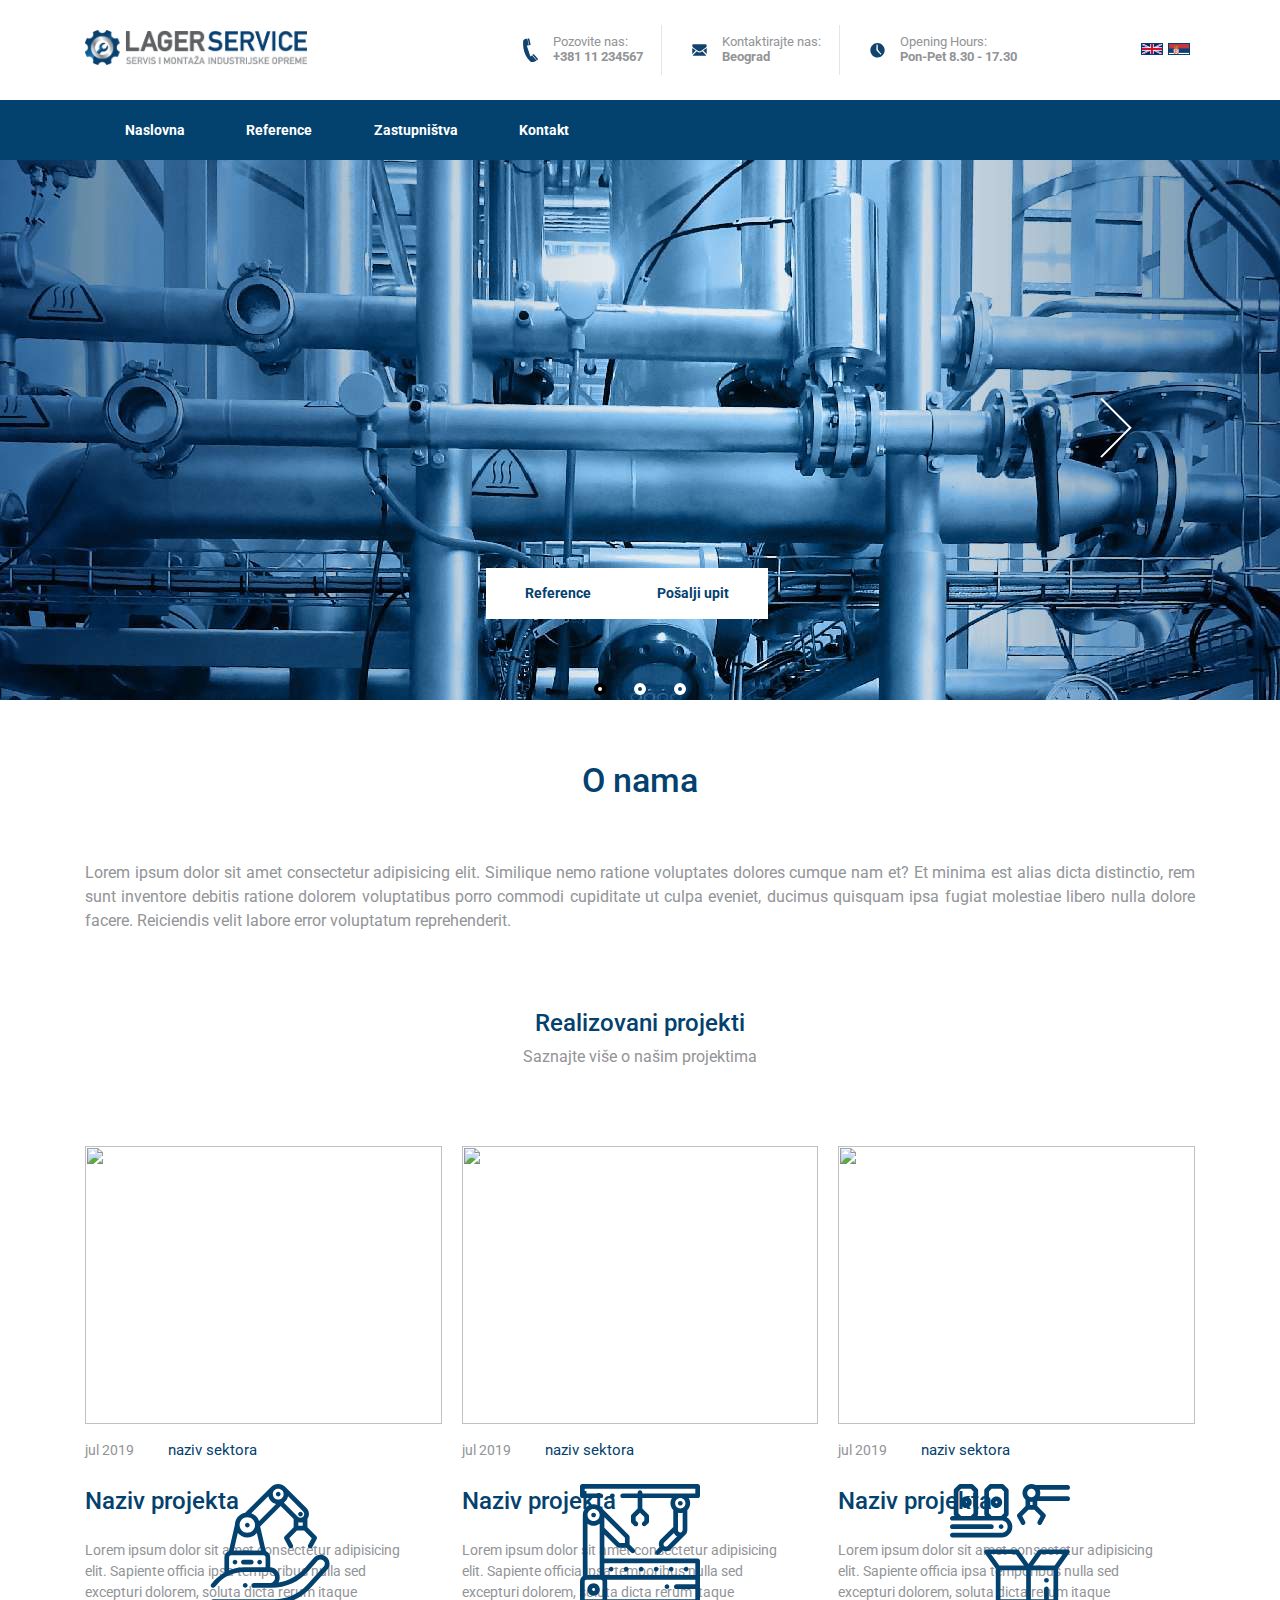
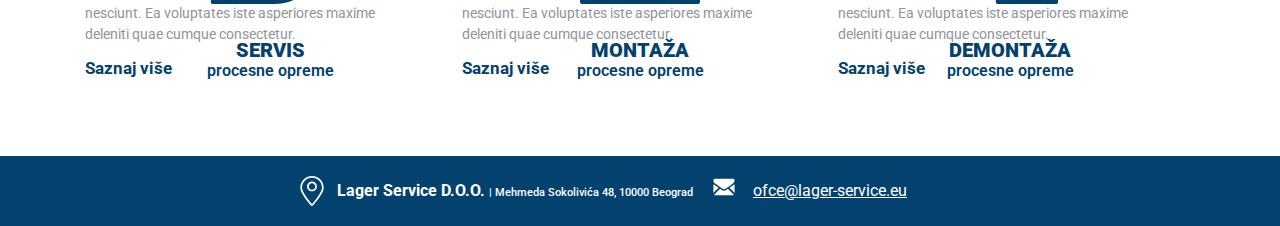
==== index.html @ c005d82a "responsive" ====
<!DOCTYPE html>
<html lang="en">

<head>
    <meta charset="UTF-8">
    <meta name="viewport" content="width=device-width, initial-scale=1.0">
    <meta http-equiv="X-UA-Compatible" content="ie=edge">
    <title>Lager service</title>
    <link href="https://fonts.googleapis.com/css?family=Roboto:400,500,700&display=swap" rel="stylesheet">
    <link rel="stylesheet" href="normalize.css">
    <link rel="stylesheet" href="./css/style.min.css">
</head>


<body>

    <header id="header">

        <div class="container header__top ">

            <div class="logo">
                <a href="/index.html">
                    <img src="/images/Lager service_logo final za web_color.png" alt="lager-service-logo">
                </a>
            </div>
            <div class="header__top__contact">

                <div class="header__top__item header__top__item__empty">
                    <!-- <div class="header__top__item__inner">
                        <img src="images/Leger-service-Telefon.svg" alt="Leger-service-Telefon">
                        <label for="radno">Pozovite nas: </label><br>
                        <span id="radno">+381 11 234567</span>
                    </div> -->
                </div>

                <div class="header__top__item header__top__item__vertical">
                    <div class="header__top__item__inner">
                        <a href="+381692022595">
                            <img src="images/Leger-service-Telefon.svg" alt="Leger-service-Telefon">
                        </a>
                        <label for="radno">Pozovite nas: </label><br>
                        <span id="radno">+381 11 234567</span>
                    </div>
                </div>
                <div class="header__top__item header__top__item__vertical">
                    <div class="header__top__item__inner">
                        <a href="https://mail.google.com/mail/?view=cm&fs=1&to=email@testtest.com">
                            <img src="images/Lager-service-Email.svg" alt="Leger-service-email">
                        </a>
                        <label for="radno">Kontaktirajte nas: </label><br>
                        <span id="radno">Beograd</span>
                    </div>
                </div>
                <div class="header__top__item">
                    <div class="header__top__item__inner">
                        <img src="images/Lager-service-radno-vreme.svg" alt="Leger-service-radno-vreme">
                        <label for="radno">Opening Hours: </label><br>
                        <span id="radno">Pon-Pet 8.30 - 17.30</span>
                    </div>
                </div>
                <div class="header__top__item">
                    <div class="header__top__item__inner__lang">
                        <a href="#">
                            <img class="lang" src="images/united-kingdom-flag.svg" alt="Lager-service-english-flag">
                        </a>
                        <a href="#">
                            <!-- <img src="images/Lager-service-english-flag.svg" alt="Lager-service-serbia-flag"> -->
                            <img class="lang" src="images/Lager-service-serbia-flag.svg"
                                alt="Lager-service-serbia-flag">
                        </a>
                    </div>
                </div>

            </div>

        </div>


        <div id="myHeader" class="header__bottom">
            <nav class="container">
                <ul class="navbar">
                    <li><a href="onama.html">
                            <h2>naslovna</h2>
                        </a></li>
                    <li><a href="#">
                            <h2>reference</h2>
                        </a></li>
                    <!-- <li><a href="#">
                            <h2>reference</h2>
                        </a></li> -->
                    <li><a href="#">
                            <h2>zastupništva</h2>
                        </a></li>
                    <li><a href="#">
                            <h2>kontakt</h2>
                        </a></li>

                </ul>

                <div class="small-drop-btn" aria-expanded="false" id="btn" onclick="toggle('navbar', 'btn')">
                    <a href="#header">
                        <span class="line"></span>
                        <span class="line"></span>
                        <span class="line"></span>
                    </a>
                </div>

            </nav>

            <!-- <nav class="search"></nav> -->
        </div>

    </header>
    <!-- nav menu za small screen -->
    <nav id="nav-small" class="navbar2 nav-small" style="">
        <!-- <div class="logo">
                <img src="/images/logo.svg" alt="logo">
            </div> -->


        <ul id="navbar" class="navbar-list-expanded" style="display: none">

            <li>
                <a href="/index.html">
                    <h2>naslovna</h2>
                </a>
            </li>
            <li>
                <a href="#">
                    <h2>reference</h2>
                </a>
            </li>
            <li>
                <a href="#">
                    <h2>zastupništva</h2>
                </a>
            </li>
            </li>
            <li>
                <a href="#">
                    <h2>kontakt</h2>
                </a>
            </li>
            <!-- <li>
                <a href="#">
                    <h2>en</h2>
                </a>
            </li>
            <li>
                <a href="#">
                    <h2>sr</h2>
                </a>
            </li> -->

        </ul>
    </nav>
    <!-- ==========================end small nav -->


    <!-- S L I D E R -->

    <section class="slider">
        <div class="slider__wraper">
            <!-- <div class="slider__left">
                <h2>explore</h2>
                <h3>Most popular destination</h3>
                <p>Take a look at the Best Places to Travel in 2019 for additional
                    inspiration and if you already know where you're going this
                    coming year, share your plans with us on social media with
                    #TLBestPlacesthis link opens in a new tab.</p>
                <a href="#">explore all</a>
            </div> -->
            <div class="slider__right">

                <div class="carousel">
                    <button class="carousel__button carousel__button--left is-hiden"><img src="/images/left-arrow.svg"
                            alt="left-arrow"></button>
                    <div class="carousel__track-container">
                        <ul class="carousel__track">
                            <li class="carousel__slide current-slide">
                                <div id="innerDiv1" class="carousel-div current-inner-div " style="display: block">
                                    <h1>Servis procesne opreme <br>
                                        montaža i demontaža</h1>
                                    <p>Lorem ipsum, dolor sit amet consectetur adipisicing elit. Amet dolorum expedita
                                        culpa aliquid delectus accusantium eaque sit dolore ea repellendus?</p>
                                </div>
                                <!-- <div class="inner__link__container container"> -->
                                <div class="inner__link__left" style="display: block">
                                    <a href="#">Reference</a>
                                </div>
                                <div class="inner__link__right" style="display: block">
                                    <a href="#">Pošalji upit</a>
                                </div>
                                <!-- </div> -->

                                <img class=" carousel__image" src="/images/LagerServis pocetna slika.jpg"
                                    alt="Lager-service-pocetna-slika">

                            </li>
                            <li class="carousel__slide">
                                <div id="innerDiv2" class="carousel-div" style="display: none">
                                    <h1>Servis procesne opreme <br>
                                        montaža i demontaža</h1>
                                    <p>Lorem ipsum, dolor sit amet consectetur adipisicing elit. Amet dolorum expedita
                                        culpa aliquid delectus accusantium eaque sit dolore ea repellendus?</p>
                                </div>
                                <div class="inner__link__left" style="display: none">
                                    <a href="#">Reference</a>
                                </div>
                                <div class="inner__link__right" style="display: none">
                                    <a href="#">Pošalji upit</a>
                                </div>
                                <!-- <img class=" carousel__image" src="/images/slider/slider-1.jpg" alt=""> -->
                                <img class="carousel__image" src="/images/LagerServis pocetna slika.jpg"
                                    alt="slider-img">
                                <!-- <img class=" carousel__image" src="/images/slider/slider-1.jpg" alt=""> -->
                            </li>
                            <li class="carousel__slide">
                                <div id="innerDiv2" class="carousel-div" style="display: none">
                                    <h1>Servis procesne opreme <br>
                                        montaža i demontaža</h1>
                                    <p>Lorem ipsum, dolor sit amet consectetur adipisicing elit. Amet dolorum expedita
                                        culpa aliquid delectus accusantium eaque sit dolore ea repellendus?</p>
                                </div>
                                <div class=" inner__link__left" style="display: none">
                                    <a href="#">Reference</a>
                                </div>
                                <div class=" inner__link__right" style="display: none">
                                    <a href="#">Pošalji upit</a>
                                </div>

                                <!-- <img class=" carousel__image" src="/images/slider/slider-1.jpg" alt=""> -->
                                <img class="carousel__image" src="/images/LagerServis pocetna slika.jpg"
                                    alt="slider-img">
                                <!-- <img class=" carousel__image" src="/images/slider/slider-1.jpg" alt=""> -->
                            </li>


                        </ul>

                        <div class="carousel__nav">
                            <button class="carousel__indicator current-slide"></button>
                            <button class="carousel__indicator"></button>
                            <button class="carousel__indicator"></button>
                        </div>
                    </div>
                    <button class="carousel__button carousel__button--right" aria-label="Name"><img
                            src="/images/right-arrow.svg" alt="right-arrow"></button>
                </div>
            </div>
        </div>
    </section>

    <section class="about container">
        <div class="about__text">
            <h3>O nama</h3>
            <p>Lorem ipsum dolor sit amet consectetur adipisicing elit. Similique nemo ratione voluptates dolores cumque
                nam et? Et minima est alias dicta distinctio, rem sunt inventore debitis ratione dolorem voluptatibus
                porro commodi cupiditate ut culpa eveniet, ducimus quisquam ipsa fugiat molestiae libero nulla dolore
                facere. Reiciendis velit labore error voluptatum reprehenderit.</p>
        </div>
        <div class="projects">
            <div class="projects__header">
                <h4>Realizovani projekti</h4>
                <p>Saznajte više o našim projektima</p>
            </div>
            <div class="project__1">
                <div class="img">
                    <a href="#">
                        <img class="img__efect" src="https://via.placeholder.com/350x250" alt="">
                    </a>
                </div>
                <p>jul 2019</p>
                <p class="color">naziv sektora</p>
                <h4 class="name__project">Naziv projekta</h4>
                <p>Lorem ipsum dolor sit amet consectetur adipisicing elit. Sapiente officia ipsa temporibus nulla sed
                    excepturi dolorem, soluta dicta rerum itaque nesciunt. Ea voluptates iste asperiores maxime deleniti
                    quae cumque consectetur.</p>
                <a class="btn__arrow" href="#">Saznaj više</a>
            </div>
            <div class="project__2">
                <div class="img">
                    <a href="#">
                        <img class="img__efect" src="https://via.placeholder.com/350x250" alt="">
                    </a>
                </div>
                <p>jul 2019</p>
                <p class="color">naziv sektora</p>
                <h4 class="name__project">Naziv projekta</h4>
                <p>Lorem ipsum dolor sit amet consectetur adipisicing elit. Sapiente officia ipsa temporibus nulla sed
                    excepturi dolorem, soluta dicta rerum itaque nesciunt. Ea voluptates iste asperiores maxime deleniti
                    quae cumque consectetur.</p>
                <a class="btn__arrow" href="#">Saznaj više</a>

            </div>
            <div class="project__3">
                <div class="img">
                    <a href="#">
                        <img class="img__efect" src="https://via.placeholder.com/350x250" alt="">
                    </a>

                </div>
                <p>jul 2019</p>
                <p class="color">naziv sektora</p>
                <h4 class="name__project">Naziv projekta</h4>
                <p>Lorem ipsum dolor sit amet consectetur adipisicing elit. Sapiente officia ipsa temporibus nulla sed
                    excepturi dolorem, soluta dicta rerum itaque nesciunt. Ea voluptates iste asperiores maxime deleniti
                    quae cumque consectetur.</p>
                <a class="btn__arrow" href="#">Saznaj više</a>

            </div>
        </div>

    </section>

    <section class="usluge">
        <div class="jobOffer container">
            <div class="servis">
                <a href="#">
                    <!-- <img style="width: 150px" src="./images/Servis masina.svg"
                        alt="lager-service-servis-procesne-opreme"> -->



                    <div class="svg__container">

                        <svg class="mySvg" xmlns:dc="http://purl.org/dc/elements/1.1/"
                            xmlns:cc="http://creativecommons.org/ns#"
                            xmlns:rdf="http://www.w3.org/1999/02/22-rdf-syntax-ns#"
                            xmlns:svg="http://www.w3.org/2000/svg" xmlns="http://www.w3.org/2000/svg"
                            xmlns:sodipodi="http://sodipodi.sourceforge.net/DTD/sodipodi-0.dtd"
                            xmlns:inkscape="http://www.inkscape.org/namespaces/inkscape" height="512pt"
                            viewBox="-3 0 512 512.001" width="512pt" version="1.1" id="svg18"
                            sodipodi:docname="Servis masina.svg" inkscape:version="0.92.4 (5da689c313, 2019-01-14)">
                            <metadata id="metadata24">
                                <rdf:RDF>
                                    <cc:Work rdf:about="">
                                        <dc:format>image/svg+xml</dc:format>
                                        <dc:type rdf:resource="http://purl.org/dc/dcmitype/StillImage" />
                                    </cc:Work>
                                </rdf:RDF>
                            </metadata>
                            <defs id="defs22" />
                            <sodipodi:namedview pagecolor="#ffffff" bordercolor="#666666" borderopacity="1"
                                objecttolerance="10" gridtolerance="10" guidetolerance="10" inkscape:pageopacity="0"
                                inkscape:pageshadow="2" inkscape:window-width="1366" inkscape:window-height="706"
                                id="namedview20" showgrid="false" inkscape:zoom="0.34570313" inkscape:cx="341.33333"
                                inkscape:cy="341.33333" inkscape:window-x="-8" inkscape:window-y="-8"
                                inkscape:window-maximized="1" inkscape:current-layer="svg18" />
                            <path
                                d="m156.296875 185.386719c2.628906 0 5.210937-1.070313 7.070313-2.9375 1.859374-1.859375 2.929687-4.429688 2.929687-7.070313 0-2.632812-1.070313-5.210937-2.929687-7.070312-1.859376-1.859375-4.441407-2.929688-7.070313-2.929688s-5.210937 1.070313-7.070313 2.929688c-1.859374 1.859375-2.929687 4.4375-2.929687 7.070312 0 2.640625 1.070313 5.210938 2.929687 7.070313 1.859376 1.867187 4.4375 2.9375 7.070313 2.9375zm0 0"
                                id="path2" />
                            <path
                                d="m280.941406 50.210938c1.859375 1.871093 4.4375 2.933593 7.070313 2.933593 2.628906 0 5.210937-1.0625 7.070312-2.933593 1.859375-1.859376 2.929688-4.4375 2.929688-7.066407 0-2.632812-1.070313-5.210937-2.929688-7.070312-1.859375-1.863281-4.441406-2.933594-7.070312-2.933594-2.632813 0-5.210938 1.070313-7.070313 2.933594-1.871094 1.859375-2.929687 4.4375-2.929687 7.070312 0 2.628907 1.058593 5.207031 2.929687 7.066407zm0 0"
                                id="path4" />
                            <path
                                d="m173.152344 323.214844h-33.800782c-5.523437 0-10 4.480468-10 10.003906 0 5.519531 4.476563 10 10 10h33.800782c5.523437 0 10-4.480469 10-10 0-5.523438-4.476563-10.003906-10-10.003906zm0 0"
                                id="path6" />
                            <path
                                d="m103.664062 323.222656c-2.640624 0-5.21875 1.0625-7.082031 2.921875-1.859375 1.867188-2.917969 4.4375-2.917969 7.070313 0 2.636718 1.058594 5.207031 2.917969 7.070312 1.863281 1.867188 4.441407 2.929688 7.082031 2.929688 2.628907 0 5.210938-1.0625 7.070313-2.929688 1.859375-1.863281 2.929687-4.433594 2.929687-7.070312 0-2.632813-1.070312-5.203125-2.929687-7.070313-1.859375-1.859375-4.441406-2.921875-7.070313-2.921875zm0 0"
                                id="path8" />
                            <path
                                d="m208.839844 323.222656c-2.632813 0-5.210938 1.0625-7.0625 2.921875-1.867188 1.859375-2.929688 4.4375-2.929688 7.070313 0 2.636718 1.0625 5.207031 2.929688 7.070312 1.851562 1.867188 4.429687 2.929688 7.0625 2.929688 2.640625 0 5.21875-1.0625 7.078125-2.929688 1.859375-1.863281 2.929687-4.433594 2.929687-7.070312 0-2.632813-1.070312-5.203125-2.929687-7.070313-1.859375-1.859375-4.4375-2.921875-7.078125-2.921875zm0 0"
                                id="path10" />
                            <path
                                d="m383.175781 138.164062c2.628907 0 5.207031-1.070312 7.070313-2.929687 1.859375-1.859375 2.929687-4.4375 2.929687-7.070313 0-2.628906-1.070312-5.210937-2.929687-7.070312-1.863282-1.859375-4.441406-2.929688-7.070313-2.929688-2.640625 0-5.210937 1.070313-7.082031 2.929688-1.859375 1.859375-2.917969 4.441406-2.917969 7.070312 0 2.632813 1.058594 5.210938 2.917969 7.070313 1.871094 1.859375 4.441406 2.929687 7.082031 2.929687zm0 0"
                                id="path12" />
                            <path
                                d="m503.742188 324.785156c-6.191407-14.078125-19.59375-22.824218-34.972657-22.824218-10.976562 0-21.429687 4.726562-28.683593 12.964843l-38.535157 43.777344c-29.367187 33.359375-69.375 55.03125-112.714843 61.730469 3.640624-6.386719 5.726562-13.765625 5.726562-21.625 0-23.0625-17.898438-42.007813-40.53125-43.707032v-42.46875c0-12.460937-7.886719-23.109374-18.925781-27.230468l-24.070313-104.039063 87.316406-87.316406 55.542969 55.539063v34.785156l-37.964843 38.148437c-3.109376 3.125-3.808594 7.917969-1.71875 11.796875l18.886718 35.050782c1.804688 3.355468 5.25 5.257812 8.8125 5.257812 1.601563 0 3.226563-.382812 4.734375-1.195312 4.863281-2.621094 6.679688-8.6875 4.0625-13.546876l-15.363281-28.515624 32.785156-32.945313h30.308594l32.785156 32.945313-15.363281 28.515624c-2.617187 4.859376-.800781 10.925782 4.0625 13.546876 1.507813.8125 3.132813 1.195312 4.734375 1.195312 3.558594 0 7.007812-1.902344 8.8125-5.257812l18.882812-35.050782c2.09375-3.878906 1.394532-8.671875-1.714843-11.796875l-37.964844-38.148437v-35.410156c0-.101563-.011719-.199219-.015625-.300782 4.1875-5.980468 6.449219-13.078125 6.449219-20.527344 0-9.589843-3.734375-18.605468-10.515625-25.382812l-90.050782-90.054688c-.007812-.003906-.015624-.011718-.019531-.019531-.007812-.007812-.015625-.011719-.023437-.019531l-.019532-.019531c-.003906-.007813-.011718-.011719-.019531-.019531-8.167969-8.136719-19.011719-12.617188-30.542969-12.617188-11.5625 0-22.429687 4.503906-30.601562 12.675781l-110.261719 110.261719c-.070312.066406-.125.140625-.191406.210938-24.375 4.394531-43.007813 25.472656-43.617187 50.949218l-25.742188 111.261719c-11.097656 4.097656-19.027344 14.773437-19.027344 27.273437v64.507813c-16.046875 9.09375-30.683594 20.8125-43.195312 34.863281l-12.746094 14.3125c-3.671875 4.125-3.304688 10.445313.820312 14.117188 1.90625 1.699218 4.28125 2.53125 6.644532 2.53125 2.757812 0 5.5-1.128906 7.472656-3.347656l12.746094-14.316407c11.3125-12.703125 24.589844-23.246093 39.164062-31.351562 2.710938-.242188 5.109375-1.566407 6.761719-3.539063 20.421875-10.042968 43.078125-15.449218 66.304687-15.449218h108.273438c13.148438 0 23.84375 10.699218 23.847656 23.847656 0 13.148437-10.699218 23.84375-23.847656 23.84375l-67.042969.003906c-5.523437 0-10 4.476562-10 10s4.476563 10 10 10h76.386719c59.886719 0 116.929688-25.78125 156.503906-70.738281l38.535156-43.777344c3.457032-3.925781 8.4375-6.179687 13.667969-6.179687 7.441407 0 13.671875 4.066406 16.667969 10.878906 2.996094 6.808594 1.78125 14.148437-3.246094 19.632812l-71.851562 78.394532c-35.609375 38.851562-86.257813 61.132812-138.957032 61.132812h-261.382812c-5.523438 0-10 4.476562-10 10s4.476562 10 10 10h261.382812c58.289063 0 114.3125-24.644531 153.699219-67.617188l71.855469-78.394531c10.390625-11.335937 13-27.125 6.804688-41.203125zm-246.253907-251.117187c6.066407 6.066406 13.507813 9.933593 21.332031 11.625l-72.453124 72.453125c-5.421876-15.347656-17.710938-27.472656-33.160157-32.679688l72.667969-72.667968c1.699219 7.800781 5.5625 15.21875 11.613281 21.269531zm135.183594 104.753906h-18.773437v-15.613281c3 .796875 6.121093 1.222656 9.308593 1.222656 3.242188 0 6.417969-.4375 9.464844-1.265625zm6.429687-50.289063c0 4.246094-1.652343 8.238282-4.65625 11.238282-3 3.003906-6.992187 4.65625-11.238281 4.65625-4.246093 0-8.238281-1.652344-11.242187-4.65625l-59.46875-59.46875 6.019531-6.019532c5.925781-5.925781 9.910156-13.269531 11.660156-21.261718l64.269531 64.269531c3.003907 3.003906 4.65625 6.996094 4.65625 11.242187zm-94.726562-101.3125c4.394531 4.394532 6.816406 10.242188 6.816406 16.460938 0 5.761719-2.101562 11.191406-5.910156 15.457031-.308594.242188-.609375.5-.894531.785157-9.03125 9.03125-23.726563 9.03125-32.757813 0s-9.03125-23.726563 0-32.757813c.191406-.191406.367188-.390625.539063-.59375 4.304687-3.972656 9.851562-6.171875 15.746093-6.171875 6.21875 0 12.0625 2.421875 16.460938 6.820312zm-148.078125 115.46875c18.246094 0 33.089844 14.847657 33.089844 33.089844 0 18.246094-14.84375 33.089844-33.089844 33.089844-18.242187 0-33.085937-14.84375-33.085937-33.089844 0-18.242187 14.84375-33.089844 33.085937-33.089844zm-40.699219 67.132813c9.746094 11.632813 24.371094 19.050781 40.699219 19.050781 16.332031 0 30.957031-7.417968 40.703125-19.050781l17.15625 74.152344h-115.714844zm-37.125 158.046875v-54.835938c0-4.992187 4.0625-9.058593 9.058594-9.058593h137.441406c4.996094 0 9.058594 4.0625 9.058594 9.058593v42.328126h-91.582031c-22.160157 0-43.859375 4.347656-63.976563 12.507812zm0 0"
                                id="path14" />
                            <path
                                d="m154.355469 439.726562c1.859375-1.871093 2.929687-4.4375 2.929687-7.070312 0-2.640625-1.070312-5.207031-2.929687-7.078125-1.871094-1.859375-4.441407-2.921875-7.070313-2.921875s-5.210937 1.0625-7.082031 2.921875c-1.859375 1.871094-2.917969 4.4375-2.917969 7.078125 0 2.632812 1.058594 5.199219 2.917969 7.070312 1.871094 1.859376 4.453125 2.933594 7.082031 2.933594s5.203125-1.074218 7.070313-2.933594zm0 0"
                                id="path16">
                        </svg>
                    </div>


                    <h5>SERVIS</h5>
                    <p>procesne opreme</p>
                </a>

            </div>
            <div class="montaza">
                <a href="#">
                    <!-- <img style="width: 150px" src="./images/Montaza.svg" alt="lager-service-servis-procesne-opreme"> -->

                    <div class="svg__container">
                        <svg class="mySvg" xmlns:dc="http://purl.org/dc/elements/1.1/"
                            xmlns:cc="http://creativecommons.org/ns#"
                            xmlns:rdf="http://www.w3.org/1999/02/22-rdf-syntax-ns#"
                            xmlns:svg="http://www.w3.org/2000/svg" xmlns="http://www.w3.org/2000/svg"
                            xmlns:sodipodi="http://sodipodi.sourceforge.net/DTD/sodipodi-0.dtd"
                            xmlns:inkscape="http://www.inkscape.org/namespaces/inkscape" height="512pt"
                            viewBox="0 0 512 512" width="512pt" version="1.1" id="svg28" sodipodi:docname="Montaza.svg"
                            inkscape:version="0.92.4 (5da689c313, 2019-01-14)">
                            <metadata id="metadata34">
                                <rdf:RDF>
                                    <cc:Work rdf:about="">
                                        <dc:format>image/svg+xml</dc:format>
                                        <dc:type rdf:resource="http://purl.org/dc/dcmitype/StillImage" />
                                    </cc:Work>
                                </rdf:RDF>
                            </metadata>
                            <defs id="defs32" />
                            <sodipodi:namedview pagecolor="#ffffff" bordercolor="#666666" borderopacity="1"
                                objecttolerance="10" gridtolerance="10" guidetolerance="10" inkscape:pageopacity="0"
                                inkscape:pageshadow="2" inkscape:window-width="1366" inkscape:window-height="706"
                                id="namedview30" showgrid="false" inkscape:zoom="0.34570313" inkscape:cx="341.33333"
                                inkscape:cy="341.33333" inkscape:window-x="-8" inkscape:window-y="-8"
                                inkscape:window-maximized="1" inkscape:current-layer="svg28" />
                            <path
                                d="m502 318h-398v-102.644531l53.789062 53.789062c1.867188 1.863281 4.394532 2.917969 7.03125 2.925781l32.792969.125 20.421875 20.421876c1.953125 1.953124 4.511719 2.929687 7.070313 2.929687 2.558593 0 5.117187-.976563 7.070312-2.929687 3.90625-3.902344 3.90625-10.234376 0-14.140626l-20.421875-20.421874-.125-32.789063c-.011718-2.640625-1.0625-5.167969-2.929687-7.035156l-116.941407-116.945313c-.039062-.039062-.082031-.070312-.125-.109375-8.402343-9.015625-20.367187-14.664062-33.632812-14.664062-25.363281 0-46 20.632812-46 46v260.050781c-7.230469 4.847656-12 13.097656-12 22.4375v87c0 5.523438 4.476562 10 10 10h492c5.523438 0 10-4.476562 10-10v-174c0-5.523438-4.476562-10-10-10zm-10 20v50h-388v-50zm-434.03125-159.789062c9.664062 0 18.628906-3.011719 26.03125-8.132813v217.921875h-52v-217.878906c7.390625 5.097656 16.335938 8.089844 25.96875 8.089844zm133.761719 73.964843-22.710938-.089843-65.019531-65.019532v-45.253906l87.644531 87.648438zm-133.730469-145.664062c13.816406 0 25.144531 10.832031 25.949219 24.449219-.0625.449218-.105469.90625-.105469 1.371093 0 14.269531-11.605469 25.878907-25.875 25.878907-14.265625 0-25.875-11.609376-25.875-25.878907 0-.367187-.023438-.734375-.0625-1.09375.664062-13.75 12.058594-24.726562 25.96875-24.726562zm-38 308.488281c0-3.859375 3.140625-7 7-7h62c3.859375 0 7 3.140625 7 7v77h-76zm96 77v-77c0-2.421875-.324219-4.765625-.925781-7h376.925781v20.25h-81c-5.523438 0-10 4.476562-10 10s4.476562 10 10 10h81v43.75zm0 0"
                                id="path2" />
                            <path
                                d="m261 373c2.628906 0 5.210938-1.070312 7.070312-2.929688 1.859376-1.859374 2.929688-4.441406 2.929688-7.070312s-1.070312-5.210938-2.929688-7.070312c-1.859374-1.859376-4.441406-2.929688-7.070312-2.929688s-5.210938 1.070312-7.070312 2.929688c-1.859376 1.859374-2.929688 4.441406-2.929688 7.070312s1.070312 5.210938 2.929688 7.070312c1.859374 1.859376 4.441406 2.929688 7.070312 2.929688zm0 0"
                                id="path4" />
                            <path
                                d="m197 373c2.628906 0 5.210938-1.070312 7.070312-2.929688 1.859376-1.859374 2.929688-4.441406 2.929688-7.070312s-1.070312-5.210938-2.929688-7.070312c-1.859374-1.859376-4.441406-2.929688-7.070312-2.929688s-5.210938 1.070312-7.070312 2.929688c-1.859376 1.859374-2.929688 4.441406-2.929688 7.070312s1.070312 5.210938 2.929688 7.070312c1.859374 1.859376 4.441406 2.929688 7.070312 2.929688zm0 0"
                                id="path6" />
                            <path
                                d="m125.929688 370.070312c1.859374 1.859376 4.441406 2.929688 7.070312 2.929688s5.210938-1.070312 7.070312-2.929688c1.859376-1.859374 2.929688-4.441406 2.929688-7.070312s-1.070312-5.210938-2.929688-7.070312c-1.859374-1.859376-4.441406-2.929688-7.070312-2.929688s-5.210938 1.070312-7.070312 2.929688c-1.859376 1.859374-2.929688 4.441406-2.929688 7.070312s1.070312 5.210938 2.929688 7.070312zm0 0"
                                id="path8" />
                            <path
                                d="m453 373c2.628906 0 5.210938-1.070312 7.070312-2.929688 1.859376-1.859374 2.929688-4.441406 2.929688-7.070312s-1.070312-5.210938-2.929688-7.070312c-1.859374-1.859376-4.441406-2.929688-7.070312-2.929688s-5.210938 1.070312-7.070312 2.929688c-1.859376 1.859374-2.929688 4.441406-2.929688 7.070312s1.070312 5.210938 2.929688 7.070312c1.859374 1.859376 4.441406 2.929688 7.070312 2.929688zm0 0"
                                id="path10" />
                            <path
                                d="m325 373c2.628906 0 5.210938-1.070312 7.070312-2.929688 1.859376-1.859374 2.929688-4.441406 2.929688-7.070312s-1.070312-5.210938-2.929688-7.070312c-1.859374-1.859376-4.441406-2.929688-7.070312-2.929688s-5.210938 1.070312-7.070312 2.929688c-1.859376 1.859374-2.929688 4.441406-2.929688 7.070312s1.070312 5.210938 2.929688 7.070312c1.859374 1.859376 4.441406 2.929688 7.070312 2.929688zm0 0"
                                id="path12" />
                            <path
                                d="m389 373c2.628906 0 5.210938-1.070312 7.070312-2.929688 1.859376-1.859374 2.929688-4.441406 2.929688-7.070312 0-2.640625-1.070312-5.210938-2.929688-7.070312-1.859374-1.859376-4.429687-2.929688-7.070312-2.929688s-5.210938 1.070312-7.070312 2.929688c-1.859376 1.859374-2.929688 4.429687-2.929688 7.070312 0 2.628906 1.070312 5.210938 2.929688 7.070312 1.859374 1.859376 4.441406 2.929688 7.070312 2.929688zm0 0"
                                id="path14" />
                            <path
                                d="m57.96875 142.328125c2.632812 0 5.210938-1.058594 7.070312-2.929687 1.859376-1.859376 2.929688-4.4375 2.929688-7.070313 0-2.628906-1.070312-5.207031-2.929688-7.066406-1.859374-1.863281-4.4375-2.933594-7.070312-2.933594-2.628906 0-5.207031 1.070313-7.070312 2.933594-1.859376 1.859375-2.929688 4.4375-2.929688 7.066406 0 2.640625 1.070312 5.210937 2.929688 7.070313 1.863281 1.871093 4.441406 2.929687 7.070312 2.929687zm0 0"
                                id="path16" />
                            <path
                                d="m502 0h-492c-5.523438 0-10 4.476562-10 10v40c0 5.523438 4.476562 10 10 10h79c5.523438 0 10-4.476562 10-10s-4.476562-10-10-10h-69v-20h472v20h-226v-3c0-5.523438-4.476562-10-10-10s-10 4.476562-10 10v3h-64c-5.523438 0-10 4.476562-10 10s4.476562 10 10 10h64v44.214844l-25.617188 25.617187c-1.875 1.878907-2.929687 4.421875-2.929687 7.070313v23.121094c0 2.652343 1.054687 5.195312 2.929687 7.070312l10.773438 10.773438c1.953125 1.953124 4.511719 2.929687 7.070312 2.929687 2.558594 0 5.117188-.976563 7.070313-2.929687 3.90625-3.90625 3.90625-10.238282 0-14.144532l-7.84375-7.84375v-14.832031l18.546875-18.546875 18.546875 18.546875v14.835937l-7.5625 7.5625c-3.90625 3.90625-3.90625 10.238282 0 14.144532 3.902344 3.90625 10.238281 3.902344 14.140625 0l10.492188-10.496094c1.875-1.875 2.929687-4.417969 2.929687-7.070312v-23.117188c0-2.652344-1.054687-5.195312-2.929687-7.070312l-25.617188-25.621094v-44.214844h126.242188c-3.953126 6.402344-6.242188 13.9375-6.242188 22 0 11.566406 4.699219 22.054688 12.289062 29.65625-.183593.753906-.289062 1.535156-.289062 2.34375v69.035156l-52.917969 52.921875c-9.21875 9.21875-11.164062 22.988281-5.855469 34.136719l-15.816406 15.816406c-3.902344 3.90625-3.902344 10.238282 0 14.144532 1.953125 1.953124 4.515625 2.929687 7.074219 2.929687s5.117187-.976563 7.070313-2.929687l15.800781-15.804688c3.992187 1.910156 8.386719 2.921875 12.941406 2.921875 8.011719 0 15.546875-3.121094 21.210937-8.789063l56.570313-56.570312c8.363281-5.332031 13.921875-14.679688 13.921875-25.304688v-82.507812c0-.808594-.105469-1.589844-.289062-2.34375 7.589843-7.601562 12.289062-18.089844 12.289062-29.65625 0-8.0625-2.289062-15.597656-6.242188-22h38.242188c5.523438 0 10-4.476562 10-10v-40c0-5.523438-4.476562-10-10-10zm-64 196.507812c0 3.328126-1.640625 6.273438-4.152344 8.09375-.546875.257813-1.078125.570313-1.582031.933594-1.296875.617188-2.738281.972656-4.265625.972656-5.515625 0-10-4.488281-10-10v-73.71875c3.207031.785157 6.554688 1.210938 10 1.210938s6.792969-.425781 10-1.210938zm-64.632812 67.734376c-1.890626 1.886718-4.398438 2.929687-7.070313 2.929687s-5.179687-1.039063-7.066406-2.925781c-.003907 0-.003907-.003906-.007813-.003906 0 0 0-.003907-.003906-.003907-3.894531-3.898437-3.890625-10.242187.003906-14.136719l41.386719-41.386718c2.800781 6.265625 7.6875 11.394531 13.773437 14.511718zm76.632812-182.242188c0 12.132812-9.867188 22-22 22s-22-9.867188-22-22 9.867188-22 22-22 22 9.867188 22 22zm0 0"
                                id="path18" />
                            <path
                                d="m145.070312 57.070312c1.859376-1.859374 2.929688-4.441406 2.929688-7.070312s-1.070312-5.210938-2.929688-7.070312c-1.859374-1.859376-4.429687-2.929688-7.070312-2.929688-2.628906 0-5.210938 1.070312-7.070312 2.929688-1.859376 1.859374-2.929688 4.441406-2.929688 7.070312s1.070312 5.210938 2.929688 7.070312c1.859374 1.859376 4.441406 2.929688 7.070312 2.929688s5.210938-1.070312 7.070312-2.929688zm0 0"
                                id="path20" />
                            <path
                                d="m428 92c2.628906 0 5.210938-1.070312 7.070312-2.929688 1.859376-1.859374 2.929688-4.441406 2.929688-7.070312s-1.070312-5.210938-2.929688-7.070312c-1.859374-1.859376-4.441406-2.929688-7.070312-2.929688s-5.210938 1.070312-7.070312 2.929688c-1.859376 1.859374-2.929688 4.441406-2.929688 7.070312s1.070312 5.210938 2.929688 7.070312c1.859374 1.859376 4.441406 2.929688 7.070312 2.929688zm0 0"
                                id="path22" />
                            <path
                                d="m58 423.5c-14.613281 0-26.5 11.886719-26.5 26.5s11.886719 26.5 26.5 26.5 26.5-11.886719 26.5-26.5-11.886719-26.5-26.5-26.5zm0 33c-3.585938 0-6.5-2.914062-6.5-6.5s2.914062-6.5 6.5-6.5 6.5 2.914062 6.5 6.5-2.914062 6.5-6.5 6.5zm0 0"
                                id="path24" />
                            <path
                                d="m371.078125 428.25c-2.628906 0-5.199219 1.070312-7.066406 2.929688-1.863281 1.859374-2.933594 4.441406-2.933594 7.070312s1.070313 5.210938 2.933594 7.070312c1.867187 1.859376 4.4375 2.929688 7.066406 2.929688 2.632813 0 5.210937-1.070312 7.070313-2.929688 1.859374-1.859374 2.929687-4.441406 2.929687-7.070312s-1.066406-5.210938-2.929687-7.070312c-1.859376-1.859376-4.4375-2.929688-7.070313-2.929688zm0 0"
                                id="path26" />
                        </svg>

                    </div>
                    <h5>MONTAŽA</h5>
                    <p>procesne opreme</p>
                </a>

            </div>

            <div class="demontaza">
                <a href="#">
                    <div class="svg__container">
                        <?xml version="1.0" encoding="UTF-8" standalone="no"?>
                        <svg class="mySvg" xmlns:dc="http://purl.org/dc/elements/1.1/"
                            xmlns:cc="http://creativecommons.org/ns#"
                            xmlns:rdf="http://www.w3.org/1999/02/22-rdf-syntax-ns#"
                            xmlns:svg="http://www.w3.org/2000/svg" xmlns="http://www.w3.org/2000/svg"
                            xmlns:sodipodi="http://sodipodi.sourceforge.net/DTD/sodipodi-0.dtd"
                            xmlns:inkscape="http://www.inkscape.org/namespaces/inkscape" height="512pt"
                            viewBox="0 0 512 512" width="512pt" version="1.1" id="svg18"
                            sodipodi:docname="Demontaza.svg" inkscape:version="0.92.4 (5da689c313, 2019-01-14)">
                            <metadata id="metadata24">
                                <rdf:RDF>
                                    <cc:Work rdf:about="">
                                        <dc:format>image/svg+xml</dc:format>
                                        <dc:type rdf:resource="http://purl.org/dc/dcmitype/StillImage" />
                                    </cc:Work>
                                </rdf:RDF>
                            </metadata>
                            <defs id="defs22" />
                            <sodipodi:namedview pagecolor="#ffffff" bordercolor="#666666" borderopacity="1"
                                objecttolerance="10" gridtolerance="10" guidetolerance="10" inkscape:pageopacity="0"
                                inkscape:pageshadow="2" inkscape:window-width="1366" inkscape:window-height="706"
                                id="namedview20" showgrid="false" inkscape:zoom="0.34570313" inkscape:cx="341.33333"
                                inkscape:cy="341.33333" inkscape:window-x="-8" inkscape:window-y="-8"
                                inkscape:window-maximized="1" inkscape:current-layer="svg18" />
                            <path
                                d="m501.007812 279h-116.40625c-3.21875 0-6.238281 1.550781-8.117187 4.164062l-41.484375 57.703126-41.484375-57.703126c-1.878906-2.613281-4.898437-4.164062-8.117187-4.164062h-129.59375c-3.753907 0-7.1875 2.101562-8.898438 5.4375-1.714844 3.339844-1.414062 7.355469.777344 10.398438l47.722656 66.386718v140.777344c0 5.523438 4.476562 10 10 10h246c5.523438 0 10-4.476562 10-10v-140.777344l47.722656-66.386718c2.191406-3.046876 2.492188-7.058594.78125-10.398438-1.714844-3.335938-5.148437-5.4375-8.902344-5.4375zm-220.738281 20 35.226563 49h-104.964844l-35.222656-49zm-64.863281 69h109.59375v124h-109.59375zm226 124h-19.90625v-44.667969c0-5.523437-4.476562-10-10-10s-10 4.476563-10 10v44.667969h-56.5v-124h96.40625zm4.871094-144h-91.773438l35.226563-49h91.773437zm0 0"
                                id="path2" />
                            <path
                                d="m266.042969 182c0-17.578125-9.914063-32.875-24.441407-40.617188l5.636719-5.636718c1.875-1.875 2.929688-4.421875 2.929688-7.070313v-101.347656c0-2.652344-1.054688-5.195313-2.929688-7.070313l-17.324219-17.328124c-1.875-1.875-4.421874-2.929688-7.070312-2.929688h-49.347656c-2.652344 0-5.195313 1.054688-7.070313 2.929688l-17.328125 17.324218c-1.875 1.875-2.929687 4.421875-2.929687 7.070313v101.347656c0 2.652344 1.054687 5.195313 2.929687 7.070313l.253906.257812h-32.535156l.253906-.257812c1.875-1.875 2.929688-4.417969 2.929688-7.070313v-101.34375c0-2.652344-1.054688-5.195313-2.929688-7.070313l-17.324218-17.328124c-1.878906-1.875-4.421875-2.929688-7.074219-2.929688h-49.34375c-2.652344 0-5.195313 1.054688-7.070313 2.929688l-17.328124 17.324218c-1.875 1.878906-2.929688 4.421875-2.929688 7.074219v101.347656c0 2.648438 1.054688 5.195313 2.929688 7.070313l.253906.253906h-9.183594c-5.523438 0-10 4.476562-10 10s4.476562 10 10 10h210.042969c14.335937 0 26 11.664062 26 26s-11.664063 26-26 26h-210.042969c-5.523438 0-10 4.476562-10 10s4.476562 10 10 10h210.042969c25.363281 0 46-20.636719 46-46zm-218.574219-46-11.46875-11.46875v-93.0625l11.46875-11.46875h41.0625l11.46875 11.46875v93.0625l-11.46875 11.46875zm130.167969 0-11.46875-11.46875v-93.0625l11.46875-11.46875h41.0625l11.46875 11.46875v93.0625l-11.46875 11.46875zm0 0"
                                id="path4" />
                            <path
                                d="m10 192h166.542969c5.523437 0 10-4.476562 10-10s-4.476563-10-10-10h-166.542969c-5.523438 0-10 4.476562-10 10s4.476562 10 10 10zm0 0"
                                id="path6" />
                            <path
                                d="m225.109375 189.070312c1.859375-1.859374 2.929687-4.441406 2.929687-7.070312s-1.070312-5.210938-2.929687-7.070312c-1.859375-1.859376-4.4375-2.929688-7.070313-2.929688-2.628906 0-5.210937 1.070312-7.070312 2.929688-1.859375 1.859374-2.929688 4.441406-2.929688 7.070312s1.070313 5.210938 2.929688 7.070312c1.859375 1.859376 4.441406 2.929688 7.070312 2.929688 2.632813 0 5.210938-1.070312 7.070313-2.929688zm0 0"
                                id="path8" />
                            <path
                                d="m68 53.332031c-13.601562 0-24.667969 11.066407-24.667969 24.667969s11.066407 24.667969 24.667969 24.667969 24.667969-11.066407 24.667969-24.667969-11.066407-24.667969-24.667969-24.667969zm0 29.335938c-2.574219 0-4.667969-2.09375-4.667969-4.667969s2.09375-4.667969 4.667969-4.667969 4.667969 2.09375 4.667969 4.667969-2.09375 4.667969-4.667969 4.667969zm0 0"
                                id="path10" />
                            <path
                                d="m198.167969 53.332031c-13.601563 0-24.667969 11.066407-24.667969 24.667969s11.066406 24.667969 24.667969 24.667969c13.601562 0 24.667969-11.066407 24.667969-24.667969s-11.066407-24.667969-24.667969-24.667969zm0 29.335938c-2.574219 0-4.667969-2.09375-4.667969-4.667969s2.09375-4.667969 4.667969-4.667969 4.667969 2.09375 4.667969 4.667969-2.09375 4.667969-4.667969 4.667969zm0 0"
                                id="path12" />
                            <path
                                d="m502 52.613281h-119.433594c1.722656-4.335937 2.683594-9.058593 2.683594-14 0-4.9375-.933594-9.65625-2.613281-14h119.363281c5.523438 0 10-4.476562 10-10 0-5.523437-4.476562-10-10-10h-136.941406c-5.316406-2.871093-11.375-4.503906-17.808594-4.503906-20.953125 0-38 17.273437-38 38.503906 0 11.347657 5.007812 21.539063 12.917969 28.507813v27.039062l-33.597657 33.625c-3.125 3.128906-3.824218 7.9375-1.71875 11.828125l16.167969 29.894531c1.808594 3.34375 5.25 5.246094 8.804688 5.246094 1.605469 0 3.238281-.390625 4.75-1.207031 4.859375-2.628906 6.664062-8.695313 4.039062-13.554687l-12.625-23.339844 26.871094-26.894532h24.78125l26.871094 26.894532-12.625 23.339844c-2.625 4.859374-.816407 10.925781 4.039062 13.554687 1.511719.816406 3.144531 1.207031 4.75 1.207031 3.554688 0 6.996094-1.902344 8.804688-5.246094l16.167969-29.894531c2.105468-3.890625 1.40625-8.699219-1.71875-11.828125l-33.59375-33.625v-21.546875h129.664062c5.523438 0 10-4.476562 10-10 0-5.523437-4.476562-10-10-10zm-154.75-32.503906c9.757812 0 18 8.472656 18 18.503906 0 9.925781-8.074219 18-18 18s-18-8.074219-18-18c0-10.03125 8.242188-18.503906 18-18.503906zm-5.082031 69.644531v-13.492187c1.664062.226562 3.359375.351562 5.082031.351562 1.726562 0 3.417969-.125 5.082031-.351562v13.492187zm0 0"
                                id="path14" />
                            <path
                                d="m411.5 420.671875c2.628906 0 5.210938-1.070313 7.070312-2.933594 1.859376-1.859375 2.929688-4.4375 2.929688-7.066406 0-2.640625-1.070312-5.210937-2.929688-7.070313-1.859374-1.871093-4.441406-2.929687-7.070312-2.929687s-5.210938 1.058594-7.070312 2.929687c-1.859376 1.859376-2.929688 4.429688-2.929688 7.070313 0 2.628906 1.070312 5.207031 2.929688 7.066406 1.859374 1.863281 4.441406 2.933594 7.070312 2.933594zm0 0"
                                id="path16" />
                        </svg>

                    </div>
                    <!-- <img style="width: 150px" src="./images/Demontaza.svg" alt="lager-service-servis-procesne-opreme"> -->

                    <h5>DEMONTAŽA</h5>

                    <p>procesne opreme</p>
                </a>

            </div>
        </div>
    </section>

    <footer>
        <div class="footer__wraper container">

            <div class="footer__wraper__left">
                <span>
                    <img src="images/placeholder.svg" alt="Lager-service-location-icon">
                </span>
                <h6> <strong class="company__name"> Lager Service D.O.O. </strong> | Mehmeda Sokolivića 48, 10000
                    Beograd
                </h6>
            </div>


            <div class="footer__wraper__right">

                <span>
                    <!-- <img src="images/Lager-service-Email.svg" alt="Lager-service-Email-icon"> -->
                    <svg version="1.1" id="Layer_1" xmlns="http://www.w3.org/2000/svg"
                        xmlns:xlink="http://www.w3.org/1999/xlink" x="0px" y="0px" width="22px" height="22px"
                        viewBox="0 0 22 22" enable-background="new 0 0 22 22" xml:space="preserve">
                        <g>
                            <path fill-rule="evenodd" clip-rule="evenodd" fill="#fff" d="M11.024,2.655c2.829,0,5.655-0.001,8.481,0.001
		c1.573,0,2.458,1.191,2.003,2.712c-0.302,1.008-0.962,1.769-1.798,2.361c-2.271,1.607-4.579,3.165-6.838,4.79
		c-1.249,0.898-2.405,0.978-3.686,0.051c-2.334-1.688-4.742-3.274-7.064-4.979C1.13,6.861,0.294,5.931,0.379,4.534
		c0.074-1.211,0.768-1.876,1.986-1.879c2.887-0.006,5.773-0.002,8.658-0.002C11.024,2.654,11.024,2.655,11.024,2.655z" />
                            <path fill-rule="evenodd" clip-rule="evenodd" fill="#fff" d="M0.933,19c2.114-2.119,4.106-4.116,6.187-6.201
		c2.531,2.533,5.158,2.602,7.694,0.023c2.069,2.094,4.062,4.11,6.128,6.2c-0.407,0.106-0.831,0.311-1.257,0.313
		c-5.809,0.02-11.62,0.017-17.43-0.006C1.846,19.327,1.438,19.131,0.933,19z" />
                            <path fill-rule="evenodd" clip-rule="evenodd" fill="#fff" d="M16.392,11.814c1.684-1.178,3.438-2.406,5.192-3.634
		c0,2.925,0,5.907,0,8.863C19.86,15.309,18.132,13.567,16.392,11.814z" />
                            <path fill-rule="evenodd" clip-rule="evenodd" fill="#fff" d="M0.392,17.096c0-2.978,0-5.937,0-8.908
		c1.768,1.231,3.518,2.45,5.251,3.658C3.892,13.597,2.164,15.324,0.392,17.096z" />
                        </g>
                    </svg>

                </span>

                <a href="https://mail.google.com/mail/?view=cm&fs=1&to=ofce@lager-service.eu">ofce@lager-service.eu</a>

            </div>


        </div>
    </footer>

    <!-- <script src="js/main.js"></script> -->
    <script src="js/index.js"></script>
</body>

</html>
---- css/style.min.css ----
.viewport{width:100%;height:540px}.viewport img{width:100%;height:100%;-o-object-fit:cover;object-fit:cover;-o-object-position:center;object-position:center}.onama{display:-webkit-box;display:-ms-flexbox;display:flex;-webkit-box-orient:horizontal;-webkit-box-direction:normal;-ms-flex-direction:row;flex-direction:row;-ms-flex-pack:distribute;justify-content:space-around;-webkit-box-align:center;-ms-flex-align:center;align-items:center;margin-bottom:60px}.onama h4{text-align:right}.projects .project__1 p,.projects .project__2 p,.projects .project__3 p{font-size:14px;line-height:1.5}.about__text p{text-align:justify;line-height:1.5}.horizontal__line{display:inline-block;width:80%;height:3px;background-color:#03416e;display:-webkit-box;display:-ms-flexbox;display:flex;-ms-flex-item-align:end;align-self:flex-end}.carousel{position:relative;height:100%;width:100%;margin:auto;overflow:hidden}.carousel__slide{position:relative}.carousel-div{position:absolute;left:50%;top:110px;height:80px;width:800px;padding:20px 20px;opacity:0;-webkit-animation:innerImg 1s forwards;animation:innerImg 1s forwards;-webkit-animation-delay:.8s;animation-delay:.8s;text-align:center;background-color:transparent;font-weight:900}.carousel-div h1{font-size:2.5rem;padding:0;margin:0;margin-bottom:15px;color:#fff;visibility:visible;text-align:center;line-height:72px;letter-spacing:0px;font-weight:500;font-size:65px}.carousel-div p{margin:0;color:#fff;text-align:center;font-weight:700;font-size:17px}.inner__link__left:hover{background-color:#03416e;color:#fff}.inner__link__left:hover a{background-color:#03416e;color:#fff}.inner__link__right:hover{background-color:#03416e;color:#fff}.inner__link__right:hover a{background-color:#03416e;color:#fff}.inner__link__left{left:38%;-webkit-animation:innerLinkLeft 1s forwards;animation:innerLinkLeft 1s forwards;background-color:#fff;font-family:Roboto;line-height:51px;letter-spacing:0px;font-weight:700;font-size:14px;border-color:rgba(255,255,255,0);border-style:none;margin:0px;padding:0px 39px;color:#03416e;text-decoration:none;white-space:nowrap;width:auto;height:auto;min-height:0px;min-width:0px;max-height:none;max-width:none;opacity:1;border-width:0px;position:absolute;bottom:15%;display:block;visibility:visible;overflow:visible}.inner__link__left a{text-decoration:none;color:#03416e;font-size:14px}.inner__link__right{right:40%;-webkit-animation:innerLinkRight 1s forwards;animation:innerLinkRight 1s forwards;background-color:#fff;font-family:Roboto;line-height:51px;letter-spacing:0px;font-weight:700;font-size:14px;border-color:rgba(255,255,255,0);border-style:none;margin:0px;padding:0px 39px;color:#03416e;text-decoration:none;white-space:nowrap;width:auto;height:auto;min-height:0px;min-width:0px;max-height:none;max-width:none;opacity:1;border-width:0px;position:absolute;bottom:15%;display:block;visibility:visible;overflow:visible}.inner__link__right a{text-decoration:none;color:#03416e;font-size:14px}@-webkit-keyframes innerLinkLeft{0%{-webkit-transform:translateX(-350px) scale(1);transform:translateX(-350px) scale(1)}50%{-webkit-transform:translateX(50px) scale(1);transform:translateX(50px) scale(1)}100%{-webkit-transform:translateX(0) scale(1);transform:translateX(0) scale(1)}}@keyframes innerLinkLeft{0%{-webkit-transform:translateX(-350px) scale(1);transform:translateX(-350px) scale(1)}50%{-webkit-transform:translateX(50px) scale(1);transform:translateX(50px) scale(1)}100%{-webkit-transform:translateX(0) scale(1);transform:translateX(0) scale(1)}}@-webkit-keyframes innerLinkRight{0%{-webkit-transform:translateX(350px) scale(1);transform:translateX(350px) scale(1)}50%{-webkit-transform:translateX(-50px) scale(1);transform:translateX(-50px) scale(1)}100%{-webkit-transform:translateX(0) scale(1);transform:translateX(0) scale(1)}}@keyframes innerLinkRight{0%{-webkit-transform:translateX(350px) scale(1);transform:translateX(350px) scale(1)}50%{-webkit-transform:translateX(-50px) scale(1);transform:translateX(-50px) scale(1)}100%{-webkit-transform:translateX(0) scale(1);transform:translateX(0) scale(1)}}@-webkit-keyframes innerImg{0%{-webkit-transform:translateY(-350px) translateX(-50%) scale(0.9);transform:translateY(-350px) translateX(-50%) scale(0.9)}50%{-webkit-transform:translateY(50px) translateX(-50%) scale(1.1);transform:translateY(50px) translateX(-50%) scale(1.1)}100%{opacity:1;-webkit-transform:translateY(0) translateX(-50%) scale(1);transform:translateY(0) translateX(-50%) scale(1)}}@keyframes innerImg{0%{-webkit-transform:translateY(-350px) translateX(-50%) scale(0.9);transform:translateY(-350px) translateX(-50%) scale(0.9)}50%{-webkit-transform:translateY(50px) translateX(-50%) scale(1.1);transform:translateY(50px) translateX(-50%) scale(1.1)}100%{opacity:1;-webkit-transform:translateY(0) translateX(-50%) scale(1);transform:translateY(0) translateX(-50%) scale(1)}}.carousel__image{width:100%;height:100%;-o-object-fit:cover;object-fit:cover;-o-object-position:center center;object-position:center center}.carousel__track-container{height:100%;position:relative;display:-webkit-box;display:-ms-flexbox;display:flex;-webkit-box-orient:vertical;-webkit-box-direction:normal;-ms-flex-direction:column;flex-direction:column;-webkit-box-pack:end;-ms-flex-pack:end;justify-content:flex-end}.carousel__track{padding:0;margin:0;list-style:none;position:relative;height:100%;-webkit-transition:-webkit-transform 450ms ease-in;transition:-webkit-transform 450ms ease-in;transition:transform 450ms ease-in;transition:transform 450ms ease-in, -webkit-transform 450ms ease-in}.carousel__track li{position:absolute;top:0;bottom:0;width:100%}.carousel__button{position:absolute;top:50%;-webkit-transform:translateY(-50%);transform:translateY(-50%);background:transparent;border:0;cursor:pointer;outline:none}.carousel__button--left{left:10%;z-index:1;-webkit-animation:innerImg 1s forwards;animation:innerImg 1s forwards}.carousel__button--right{right:10%;-webkit-animation:innerImg 1s forwards;animation:innerImg 1s forwards}.carousel__button img{width:60px}.carousel .carousel__nav{background-color:transparent;padding:5px 0;position:absolute;-ms-flex-item-align:center;-ms-grid-row-align:center;align-self:center;border-radius:50%}.carousel div button{height:4px;width:4px;border-radius:50%;background:0 0;border:4px solid #fff;-webkit-box-sizing:content-box;box-sizing:content-box;margin:0 12px;padding:0px;z-index:1;cursor:pointer;outline:none}.carousel div button.current-slide{background:#fff;border-color:black}.is-hiden{display:none}.slider{width:100%;height:540px}.slider .slider__wraper{width:100%;height:100%;display:-webkit-box;display:-ms-flexbox;display:flex;-webkit-box-orient:horizontal;-webkit-box-direction:normal;-ms-flex-direction:row;flex-direction:row;position:relative;overflow:hidden}.slider .slider__wraper .slider__right{width:100%;height:100%}.about{-webkit-box-sizing:border-box;box-sizing:border-box;margin:auto;display:-webkit-box;display:-ms-flexbox;display:flex;-webkit-box-orient:vertical;-webkit-box-direction:normal;-ms-flex-direction:column;flex-direction:column}.about h3{margin:60px 60px;font-size:34px}.about h4{margin:60px 0px 10px 0px;font-size:24px}.about .about__text{text-align:center}.about .projects{display:-ms-grid;display:grid;-ms-grid-rows:auto;grid-template-rows:auto;-ms-grid-columns:1fr 1fr 1fr;grid-template-columns:1fr 1fr 1fr;grid-template-areas:'projects__header projects__header projects__header' 'project__1 project__2 project__3';gap:20px;-webkit-box-sizing:border-box;box-sizing:border-box}.about .projects .color{color:#03416e;font-weight:400;font-size:15px}.about .projects p{display:inline-block;margin-right:30px}.about .projects .projects__header{-ms-grid-row:1;-ms-grid-column:1;-ms-grid-column-span:3;grid-area:projects__header;text-align:center}.about .projects .projects__header p{margin:0px 0px 60px 0px}.about .projects .img{overflow:hidden;width:100%;height:100%}.about .projects .img__efect{width:100%;height:100%;-o-object-position:center;object-position:center;-o-object-fit:cover;object-fit:cover}.about .projects img{-webkit-transition:all 1s ease-in-out;transition:all 1s ease-in-out}.about .projects img:hover{-webkit-transform:scale(1.2);transform:scale(1.2)}.about .projects .project__1{-ms-grid-row:2;-ms-grid-column:1;grid-area:project__1;width:100%}.about .projects .project__1 h4{margin:10px 0px 10px 0px}.about .projects .project__2{-ms-grid-row:2;-ms-grid-column:2;grid-area:project__2;width:100%}.about .projects .project__2 h4{margin:10px 0px 10px 0px}.about .projects .project__3{-ms-grid-row:2;-ms-grid-column:3;grid-area:project__3;width:100%}.about .projects .project__3 h4{margin:10px 0px 10px 0px}.about .btn__arrow{text-decoration:none;color:#03416e;font-size:17px;font-weight:700}.about .btn__arrow:hover{color:#929497}.about .btn__arrow:after{content:'';background-image:url(/images/right-arrow-link.svg);height:10px;width:15px;background-position:center;background-size:cover;margin-left:7px;font-size:13px;opacity:0;display:inline-block;-webkit-transform:translateX(-15px);-khtml-transform:translateX(-15px);transform:translateX(-15px);-webkit-transition:all .3s linear 0ms;transition:all .3s linear 0ms}.about .btn__arrow:hover:after{opacity:1;-webkit-transform:translateX(0px);-khtml-transform:translateX(0px);transform:translateX(0px)}.usluge{padding-top:60px;margin-bottom:60px}.usluge .svg__container{width:120px;height:120px;margin:auto}.usluge .mySvg{width:100%;height:100%;fill:#03416e;fill-opacity:1;-webkit-transition:all .3s ease-in-out;transition:all .3s ease-in-out}.usluge .jobOffer{display:-webkit-box;display:-ms-flexbox;display:flex;-webkit-box-orient:horizontal;-webkit-box-direction:normal;-ms-flex-direction:row;flex-direction:row;-ms-flex-pack:distribute;justify-content:space-around;-webkit-box-align:center;-ms-flex-align:center;align-items:center;margin:auto}.usluge .jobOffer a{text-decoration:none}.usluge .jobOffer a:hover .mySvg{fill:#929497;-webkit-transform:scale(1.07);transform:scale(1.07)}.usluge .jobOffer img{width:100%;height:100%;-webkit-transition:all 1s ease-in-out;transition:all 1s ease-in-out}.usluge .jobOffer a:hover img{-webkit-transform:scale(1.1);transform:scale(1.1)}.usluge .jobOffer h5{margin-bottom:0px;font-size:20px;font-weight:900;text-align:center}.usluge .jobOffer p{margin-top:0px;color:#03416e;font-size:16px;font-weight:600;text-align:center}footer{width:100%;height:70px;margin:auto;background:#03416e}footer .footer__wraper{margin:auto;width:100%;height:100%;display:-webkit-box;display:-ms-flexbox;display:flex;-webkit-box-orient:horizontal;-webkit-box-direction:normal;-ms-flex-direction:row;flex-direction:row;-ms-flex-pack:distribute;justify-content:space-around;-webkit-box-align:center;-ms-flex-align:center;align-items:center}footer .footer__wraper .footer__wraper__left{height:100%;width:55%;display:-webkit-box;display:-ms-flexbox;display:flex;-webkit-box-orient:horizontal;-webkit-box-direction:normal;-ms-flex-direction:row;flex-direction:row;-webkit-box-pack:end;-ms-flex-pack:end;justify-content:flex-end;-webkit-box-align:center;-ms-flex-align:center;align-items:center;padding-right:10px}footer .footer__wraper .footer__wraper__left .company__name{font-size:16px}footer .footer__wraper .footer__wraper__left span{width:30px;height:30px;margin-right:10px}footer .footer__wraper .footer__wraper__left span img{width:100%;height:100%;-webkit-filter:invert(1);filter:invert(1)}footer .footer__wraper .footer__wraper__left h6{color:#fff}footer .footer__wraper .footer__wraper__right{height:100%;width:45%;display:-webkit-box;display:-ms-flexbox;display:flex;-webkit-box-orient:horizontal;-webkit-box-direction:normal;-ms-flex-direction:row;flex-direction:row;-webkit-box-pack:start;-ms-flex-pack:start;justify-content:flex-start;-webkit-box-align:center;-ms-flex-align:center;align-items:center;padding-left:10px}footer .footer__wraper .footer__wraper__right span{width:30px;height:30px;margin-right:10px}footer .footer__wraper .footer__wraper__right span img{width:100%;height:100%;-webkit-filter:invert(1);filter:invert(1)}footer .footer__wraper .footer__wraper__right a{color:#fff}body{font-family:'Roboto', sans-serif;color:#929497}h2,h3,h4,h5,h6{color:#03416e;clear:both;line-height:1.2;font-weight:500}.container{width:1110px}.sticky{position:fixed;top:0;background-color:#181818}header{width:100%;display:-webkit-box;display:-ms-flexbox;display:flex;-webkit-box-orient:vertical;-webkit-box-direction:normal;-ms-flex-direction:column;flex-direction:column;-webkit-box-pack:center;-ms-flex-pack:center;justify-content:center;-webkit-box-align:center;-ms-flex-align:center;align-items:center;margin:auto}header .header__top{height:100px;display:-webkit-box;display:-ms-flexbox;display:flex;-webkit-box-orient:horizontal;-webkit-box-direction:normal;-ms-flex-direction:row;flex-direction:row;-webkit-box-pack:center;-ms-flex-pack:center;justify-content:center;-webkit-box-align:center;-ms-flex-align:center;align-items:center;background-color:#fff}header .header__top .logo{height:auto;width:20%;display:-webkit-box;display:-ms-flexbox;display:flex;-webkit-box-pack:start;-ms-flex-pack:start;justify-content:flex-start;-webkit-box-align:center;-ms-flex-align:center;align-items:center}header .header__top .logo img{height:100%;width:100%;-webkit-transition:all .2s ease-out;transition:all .2s ease-out}header .header__top .logo:hover img{-webkit-transform:scale(1.05);transform:scale(1.05)}header .header__top .header__top__contact{width:80%;height:100%;display:-webkit-box;display:-ms-flexbox;display:flex;-webkit-box-orient:horizontal;-webkit-box-direction:normal;-ms-flex-direction:row;flex-direction:row;-webkit-box-pack:end;-ms-flex-pack:end;justify-content:flex-end;-webkit-box-align:center;-ms-flex-align:center;align-items:center}header .header__top .header__top__contact .header__top__item{width:25%;display:-webkit-box;display:-ms-flexbox;display:flex;-webkit-box-orient:horizontal;-webkit-box-direction:normal;-ms-flex-direction:row;flex-direction:row;-webkit-box-pack:end;-ms-flex-pack:end;justify-content:flex-end;-webkit-box-align:center;-ms-flex-align:center;align-items:center}header .header__top .header__top__contact .header__top__item .header__top__item__inner{position:relative;font-size:13px;cursor:pointer}header .header__top .header__top__contact .header__top__item .header__top__item__inner img{position:absolute;left:0;top:50%;-webkit-transform:translateY(-50%);transform:translateY(-50%);width:15px}header .header__top .header__top__contact .header__top__item .header__top__item__inner label{margin-left:30px}header .header__top .header__top__contact .header__top__item .header__top__item__inner span{margin-left:30px;font-weight:bold}header .header__top .header__top__contact .header__top__item .header__top__item__inner:hover span{color:#03416e}header .header__top .header__top__contact .header__top__item .header__top__item__inner__lang{display:-webkit-box;display:-ms-flexbox;display:flex;-webkit-box-orient:horizontal;-webkit-box-direction:normal;-ms-flex-direction:row;flex-direction:row;-webkit-box-pack:justify;-ms-flex-pack:justify;justify-content:space-between;-webkit-box-align:center;-ms-flex-align:center;align-items:center}header .header__top .header__top__contact .header__top__item .header__top__item__inner__lang img{width:20px;margin-right:5px;border:1px solid #03416e}header .header__top .header__top__contact .header__top__item .lang{-webkit-transition:all .2s ease;transition:all .2s ease}header .header__top .header__top__contact .header__top__item .lang:hover{-webkit-transform:scale(1.2);transform:scale(1.2)}header .header__top .header__top__contact .header__top__item__vertical:after{content:"";width:3px;height:50px;border-right:1px solid #9294973d;margin-left:15px}header .header__bottom{width:100%;background-color:#03416e;margin:auto;z-index:1}header .header__bottom nav{height:60px;margin:auto;display:-webkit-box;display:-ms-flexbox;display:flex;-webkit-box-orient:horizontal;-webkit-box-direction:normal;-ms-flex-direction:row;flex-direction:row;-webkit-box-align:center;-ms-flex-align:center;align-items:center}header .header__bottom nav .small-drop-btn{margin-right:15px;cursor:pointer;position:absolute;right:0px}header .header__bottom nav ul{width:40%;list-style:none;color:#fff;font-size:14px;font-weight:700;display:-webkit-box;display:-ms-flexbox;display:flex;-webkit-box-orient:horizontal;-webkit-box-direction:normal;-ms-flex-direction:row;flex-direction:row;-webkit-box-align:center;-ms-flex-align:center;align-items:center;-webkit-box-pack:justify;-ms-flex-pack:justify;justify-content:space-between}header .header__bottom nav ul li{display:inline-block;position:relative}header .header__bottom nav ul li a{text-decoration:none}header .header__bottom nav ul li a h2{color:#fff;font-size:14px;font-weight:700;text-transform:capitalize;position:relative}header .header__bottom nav ul li a h2::after{content:"";position:absolute;left:0;right:0;bottom:-22px;margin:auto;background-color:#fff;opacity:1;height:3px;margin-top:12px;width:0;-webkit-transition:all .3s linear 0ms;transition:all .3s linear 0ms}header .header__bottom nav ul li a h2:hover::after{width:100%}#nav-small{display:block;list-style-type:none;width:100%;height:0px;margin-top:0;position:relative;display:-webkit-box;display:-ms-flexbox;display:flex;-webkit-box-orient:horizontal;-webkit-box-direction:normal;-ms-flex-direction:row;flex-direction:row;-webkit-box-pack:justify;-ms-flex-pack:justify;justify-content:space-between;-webkit-box-align:center;-ms-flex-align:center;align-items:center;text-transform:capitalize;font-size:28px;font-family:'brandon_light'}#nav-small .dropbtn{position:relative;border:none;cursor:pointer;padding:5px 65px;font-size:18px;font-family:'Montserrat-Bold';border:1px solid #a8a8a7;border-radius:6px;margin:0;outline:none}#nav-small .dropbtn span{width:8px;height:8px;position:absolute;right:0;top:50%;-webkit-transform:translateY(-8px);transform:translateY(-8px);margin-right:15px}#nav-small .dropbtn span img{width:100%;height:100%}#nav-small .dropdown{position:relative;display:inline-block}#nav-small .dropdown-content{display:none;position:absolute;width:100%;height:auto;left:0;top:100%;border:1px solid #f3f5f9;border-radius:4px;z-index:1}#nav-small .dropdown-content::before{content:url("/images/arrow-top.svg");position:absolute;top:-15px;right:22px;width:20px;height:20px}#nav-small .dropdown-content a{padding:1px 1rem !important;text-decoration:none;display:block}#nav-small .dropdown-content a::after{display:none}#nav-small .dropdown-content a:hover{background-color:#f1f1f1}#nav-small .dropdown:hover .dropdown-content{display:block}.small-drop-btn{margin-right:15px;cursor:pointer}.small-drop-btn .line{width:31px;height:2px;display:block !important;background-color:#fff;margin:8px auto;border-radius:2px;transition:all 0.3s ease-in-out;-moz-transition:all 0.3s ease-in-out;-webkit-transition:all 0.3s ease-in-out;-o-transition:all 0.3s ease-in-out}.small-drop-btn .line:nth-child(3){width:22px;margin-left:9px}.small-drop-btn.is-active .line:nth-child(2){opacity:0}.small-drop-btn.is-active .line:nth-child(1){-webkit-transform:translateY(10px) translateX(4px) rotate(45deg);transform:translateY(10px) translateX(4px) rotate(45deg)}.small-drop-btn.is-active .line:nth-child(3){-webkit-transform:translateY(-10px) rotate(-45deg);transform:translateY(-10px) rotate(-45deg);width:31px}.navbar-list-expanded{background:#03416e;opacity:1;margin:0;padding:0;text-align:center;font-size:22px;position:absolute;top:0px;padding-top:20px;width:100%;z-index:999;-webkit-animation:list1 1s ease-in-out;animation:list1 1s ease-in-out}@-webkit-keyframes list1{0%{-webkit-transform:translateY(-100px);transform:translateY(-100px)}50%{-webkit-transform:translateY(50px);transform:translateY(50px)}100%{opacity:1;-webkit-transform:translateY(0px);transform:translateY(0px)}}@keyframes list1{0%{-webkit-transform:translateY(-100px);transform:translateY(-100px)}50%{-webkit-transform:translateY(50px);transform:translateY(50px)}100%{opacity:1;-webkit-transform:translateY(0px);transform:translateY(0px)}}.navbar-list-expanded li{list-style:none;margin-bottom:48px}.navbar-list-expanded a{text-decoration:none;-webkit-transition:all .5s ease;transition:all .5s ease;color:#03416e}.navbar-list-expanded a h2{font-size:25px;font-family:'Orbitron', sans-serif}.navbar-list-expanded li:hover a{color:#343434}#navbar>li.dropdown>div{background-color:#343434;color:#fff;padding-top:0px;position:absolute;top:0px;left:110px}#navbar>li.dropdown>div a{background-color:#fff;color:#343434;border:1px solid #fff;border-bottom:1px solid #343434;padding:10px 16px;display:block}#navbar>li.dropdown>div a:hover{background-color:#343434;color:#fff}@-webkit-keyframes list{0%{opacity:.2;-webkit-transform:scale(1.3);transform:scale(1.3)}100%{opacity:1;-webkit-transform:scale(1);transform:scale(1)}}@keyframes list{0%{opacity:.2;-webkit-transform:scale(1.3);transform:scale(1.3)}100%{opacity:1;-webkit-transform:scale(1);transform:scale(1)}}.navbar-list-expanded a h2{color:#fff}@media (min-width: 991.98px){#nav-small{display:none}.small-drop-btn{display:none}}@media (max-width: 991.98px){#myHeader>nav>ul{display:none}}@media (max-width: 1100px){.container{width:100%}}@media (max-width: 989px){.container{width:100%}header .header__top{-webkit-box-sizing:border-box;box-sizing:border-box;padding-left:10px;padding-right:10px}header .header__top .logo{width:18%}header .header__top__item{width:unset}header .header__top__item__empty{display:none !important}header .header__top .header__top__contact .header__top__item__vertical:after{margin-left:5px}header .header__top .header__top__contact .header__top__item{width:unset;margin-left:10px}.carousel-div{top:50px}.carousel-div h1{font-size:2.5rem}#innerDiv1 p,#innerDiv2 p,#innerDiv3 p{font-weight:500;font-size:14px;width:60%;margin:auto}body>section.about.container>div.about__text>p{-webkit-box-sizing:border-box;box-sizing:border-box;padding-left:20px;padding-right:20px}.about .projects{padding:0 30px}.inner__link__left{left:33%;padding:0 30px;line-height:45px}.inner__link__right{right:33%;padding:0 30px;line-height:45px}}@media (max-width: 720px){header .header__top .header__top__contact .header__top__item:nth-child(3){display:none}.carousel-div{top:25px}footer .footer__wraper .footer__wraper__left{width:60%}footer .footer__wraper .footer__wraper__right{width:40%}}@media (max-width: 600px){header .header__top{height:60px}header .header__top .logo{width:80%;margin-left:20px}header .header__top .header__top__contact .header__top__item:nth-child(4){display:none}header .header__top .header__top__contact .header__top__item:nth-child(2){margin-right:40px}header .header__top .header__top__contact .header__top__item:nth-child(2) label{display:none}header .header__top .header__top__contact .header__top__item:nth-child(2) span{display:none}header .header__top .header__top__contact .header__top__item__vertical:after{display:none}#innerDiv1 h1,#innerDiv2 h1,#innerDiv3 h1{width:auto;padding:0 20px;font-size:32px;text-align:center;line-height:1.5}#innerDiv1 p,#innerDiv2 p,#innerDiv3 p{display:none}.carousel-div{top:50px}.inner__link__left{left:50%;-webkit-transform:translateX(-50%);transform:translateX(-50%);padding:0 30px;line-height:45px;bottom:6%}.inner__link__right{right:50%;-webkit-transform:translateX(50%);transform:translateX(50%);padding:0 30px;line-height:45px;bottom:17%}@-webkit-keyframes innerLinkLeft{0%{-webkit-transform:translateX(-350px) scale(1);transform:translateX(-350px) scale(1)}50%{-webkit-transform:translateX(50px) scale(1);transform:translateX(50px) scale(1)}100%{-webkit-transform:translateX(-50%) scale(1);transform:translateX(-50%) scale(1)}}@keyframes innerLinkLeft{0%{-webkit-transform:translateX(-350px) scale(1);transform:translateX(-350px) scale(1)}50%{-webkit-transform:translateX(50px) scale(1);transform:translateX(50px) scale(1)}100%{-webkit-transform:translateX(-50%) scale(1);transform:translateX(-50%) scale(1)}}@-webkit-keyframes innerLinkRight{0%{-webkit-transform:translateX(350px) scale(1);transform:translateX(350px) scale(1)}50%{-webkit-transform:translateX(-50px) scale(1);transform:translateX(-50px) scale(1)}100%{-webkit-transform:translateX(50%) scale(1);transform:translateX(50%) scale(1)}}@keyframes innerLinkRight{0%{-webkit-transform:translateX(350px) scale(1);transform:translateX(350px) scale(1)}50%{-webkit-transform:translateX(-50px) scale(1);transform:translateX(-50px) scale(1)}100%{-webkit-transform:translateX(50%) scale(1);transform:translateX(50%) scale(1)}}.carousel .carousel__nav{display:none}.carousel__button--right{right:-7%}.carousel__button--left{left:10%}body>section.about.container>div.about__text>p{padding-left:10px;padding-right:10px}.about .projects{padding:0 10px;-ms-grid-columns:1fr;grid-template-columns:1fr;grid-template-areas:'projects__header' 'project__1' 'project__2' 'project__3';gap:0px;row-gap:50px}.about .btn__arrow{float:right}.onama{-webkit-box-orient:vertical;-webkit-box-direction:normal;-ms-flex-direction:column;flex-direction:column}.onama .horizontal__line{width:100%}.usluge .jobOffer{-webkit-box-orient:vertical;-webkit-box-direction:normal;-ms-flex-direction:column;flex-direction:column}.usluge .jobOffer .servis{margin-bottom:50px}.usluge .jobOffer .montaza{margin-bottom:50px}.usluge .jobOffer .demontaza{margin-bottom:50px}.usluge .svg__container{width:200px;height:200px}footer{height:120px}footer .footer__wraper{-webkit-box-orient:vertical;-webkit-box-direction:normal;-ms-flex-direction:column;flex-direction:column}footer .footer__wraper .footer__wraper__left h6{font-weight:100}footer .footer__wraper .footer__wraper__right a{font-weight:lighter}}@media (min-width: 1400px){.inner__link__left{left:42%}.inner__link__right{right:42%}}
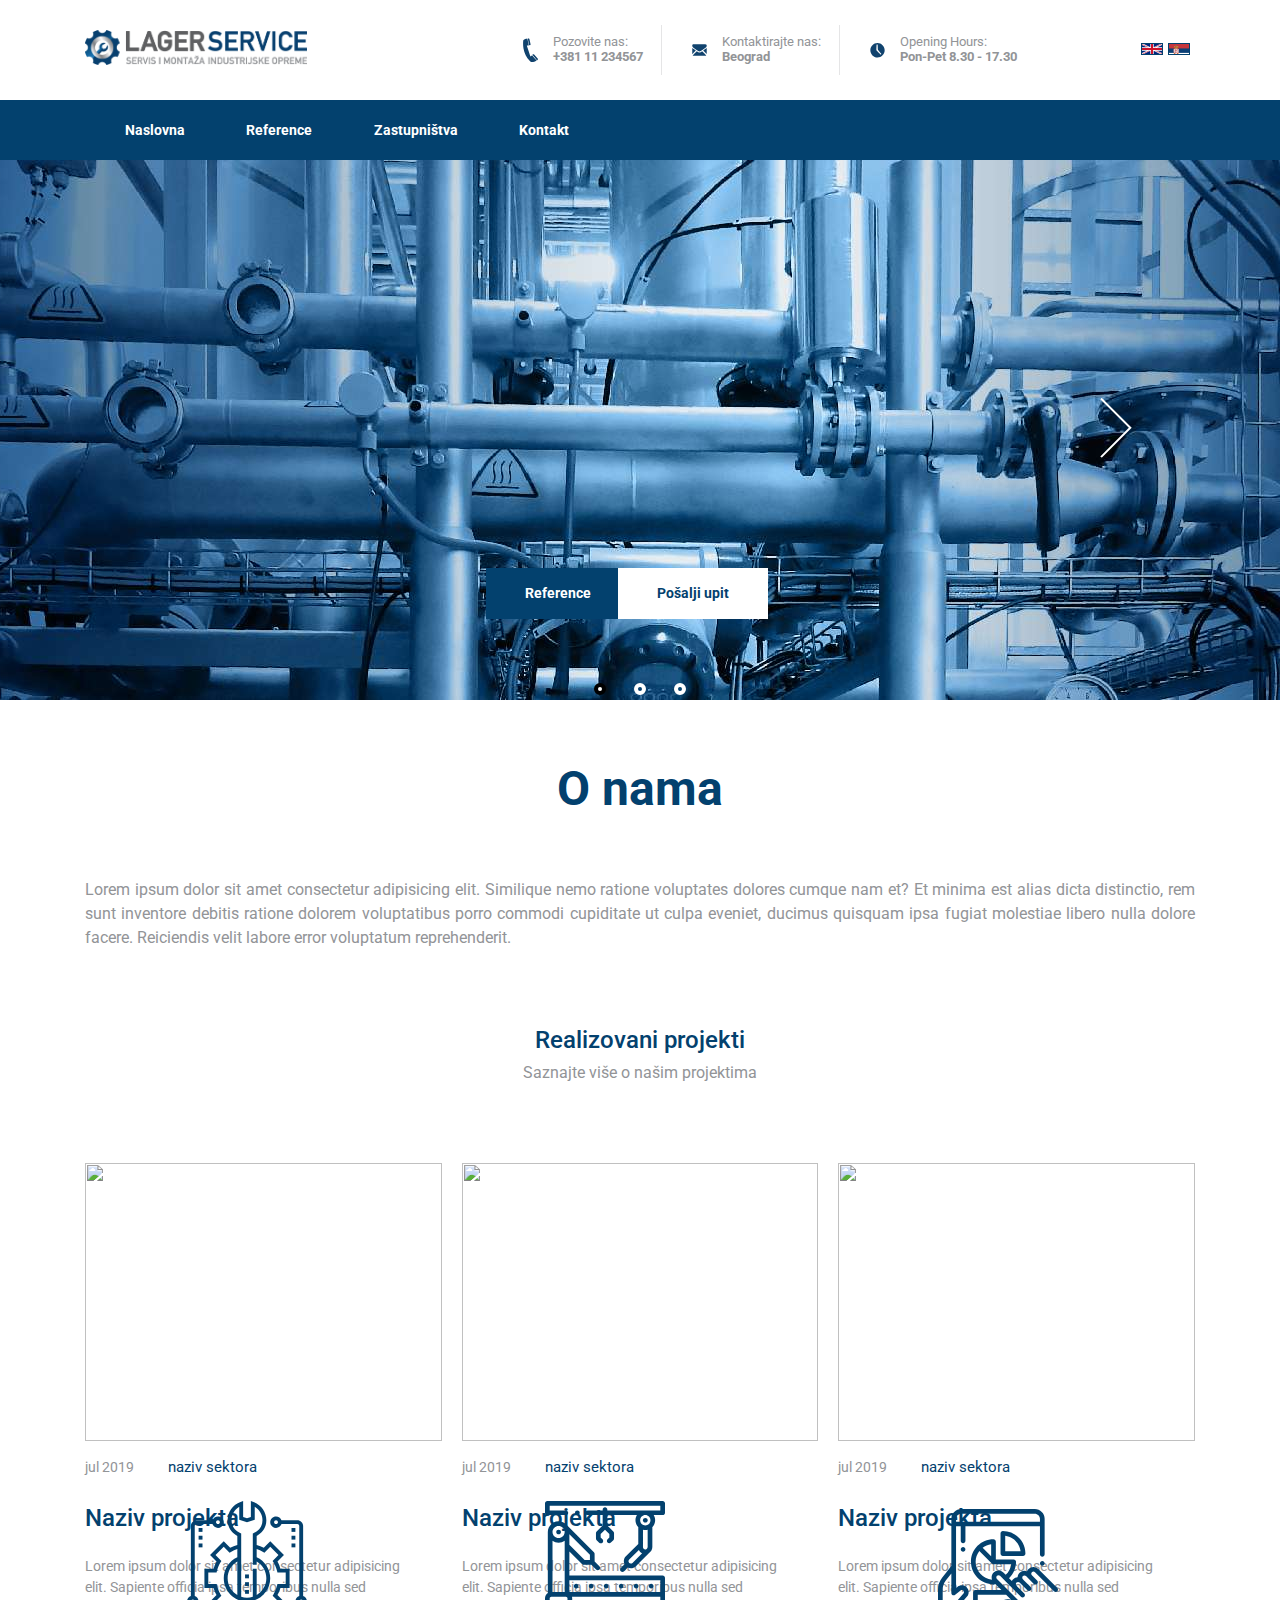
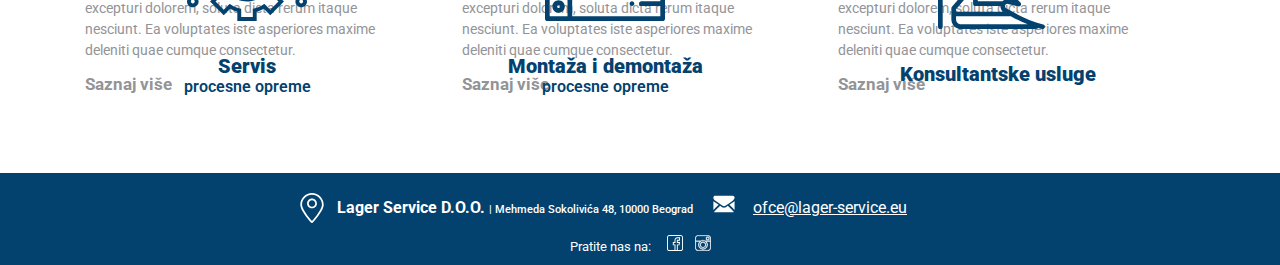
==== commit 1c87c747: "responsive" ====
--- a/index.html
+++ b/index.html
@@ -35,7 +35,7 @@
 
                 <div class="header__top__item header__top__item__vertical">
                     <div class="header__top__item__inner">
-                        <a href="+381692022595">
+                        <a href="tel:+381692022595">
                             <img src="images/Leger-service-Telefon.svg" alt="Leger-service-Telefon">
                         </a>
                         <label for="radno">Pozovite nas: </label><br>
@@ -324,58 +324,89 @@
 
                     <div class="svg__container">
 
-                        <svg class="mySvg" xmlns:dc="http://purl.org/dc/elements/1.1/"
-                            xmlns:cc="http://creativecommons.org/ns#"
-                            xmlns:rdf="http://www.w3.org/1999/02/22-rdf-syntax-ns#"
-                            xmlns:svg="http://www.w3.org/2000/svg" xmlns="http://www.w3.org/2000/svg"
-                            xmlns:sodipodi="http://sodipodi.sourceforge.net/DTD/sodipodi-0.dtd"
-                            xmlns:inkscape="http://www.inkscape.org/namespaces/inkscape" height="512pt"
-                            viewBox="-3 0 512 512.001" width="512pt" version="1.1" id="svg18"
-                            sodipodi:docname="Servis masina.svg" inkscape:version="0.92.4 (5da689c313, 2019-01-14)">
-                            <metadata id="metadata24">
-                                <rdf:RDF>
-                                    <cc:Work rdf:about="">
-                                        <dc:format>image/svg+xml</dc:format>
-                                        <dc:type rdf:resource="http://purl.org/dc/dcmitype/StillImage" />
-                                    </cc:Work>
-                                </rdf:RDF>
-                            </metadata>
-                            <defs id="defs22" />
-                            <sodipodi:namedview pagecolor="#ffffff" bordercolor="#666666" borderopacity="1"
-                                objecttolerance="10" gridtolerance="10" guidetolerance="10" inkscape:pageopacity="0"
-                                inkscape:pageshadow="2" inkscape:window-width="1366" inkscape:window-height="706"
-                                id="namedview20" showgrid="false" inkscape:zoom="0.34570313" inkscape:cx="341.33333"
-                                inkscape:cy="341.33333" inkscape:window-x="-8" inkscape:window-y="-8"
-                                inkscape:window-maximized="1" inkscape:current-layer="svg18" />
-                            <path
-                                d="m156.296875 185.386719c2.628906 0 5.210937-1.070313 7.070313-2.9375 1.859374-1.859375 2.929687-4.429688 2.929687-7.070313 0-2.632812-1.070313-5.210937-2.929687-7.070312-1.859376-1.859375-4.441407-2.929688-7.070313-2.929688s-5.210937 1.070313-7.070313 2.929688c-1.859374 1.859375-2.929687 4.4375-2.929687 7.070312 0 2.640625 1.070313 5.210938 2.929687 7.070313 1.859376 1.867187 4.4375 2.9375 7.070313 2.9375zm0 0"
-                                id="path2" />
-                            <path
-                                d="m280.941406 50.210938c1.859375 1.871093 4.4375 2.933593 7.070313 2.933593 2.628906 0 5.210937-1.0625 7.070312-2.933593 1.859375-1.859376 2.929688-4.4375 2.929688-7.066407 0-2.632812-1.070313-5.210937-2.929688-7.070312-1.859375-1.863281-4.441406-2.933594-7.070312-2.933594-2.632813 0-5.210938 1.070313-7.070313 2.933594-1.871094 1.859375-2.929687 4.4375-2.929687 7.070312 0 2.628907 1.058593 5.207031 2.929687 7.066407zm0 0"
-                                id="path4" />
-                            <path
-                                d="m173.152344 323.214844h-33.800782c-5.523437 0-10 4.480468-10 10.003906 0 5.519531 4.476563 10 10 10h33.800782c5.523437 0 10-4.480469 10-10 0-5.523438-4.476563-10.003906-10-10.003906zm0 0"
-                                id="path6" />
-                            <path
-                                d="m103.664062 323.222656c-2.640624 0-5.21875 1.0625-7.082031 2.921875-1.859375 1.867188-2.917969 4.4375-2.917969 7.070313 0 2.636718 1.058594 5.207031 2.917969 7.070312 1.863281 1.867188 4.441407 2.929688 7.082031 2.929688 2.628907 0 5.210938-1.0625 7.070313-2.929688 1.859375-1.863281 2.929687-4.433594 2.929687-7.070312 0-2.632813-1.070312-5.203125-2.929687-7.070313-1.859375-1.859375-4.441406-2.921875-7.070313-2.921875zm0 0"
-                                id="path8" />
-                            <path
-                                d="m208.839844 323.222656c-2.632813 0-5.210938 1.0625-7.0625 2.921875-1.867188 1.859375-2.929688 4.4375-2.929688 7.070313 0 2.636718 1.0625 5.207031 2.929688 7.070312 1.851562 1.867188 4.429687 2.929688 7.0625 2.929688 2.640625 0 5.21875-1.0625 7.078125-2.929688 1.859375-1.863281 2.929687-4.433594 2.929687-7.070312 0-2.632813-1.070312-5.203125-2.929687-7.070313-1.859375-1.859375-4.4375-2.921875-7.078125-2.921875zm0 0"
-                                id="path10" />
-                            <path
-                                d="m383.175781 138.164062c2.628907 0 5.207031-1.070312 7.070313-2.929687 1.859375-1.859375 2.929687-4.4375 2.929687-7.070313 0-2.628906-1.070312-5.210937-2.929687-7.070312-1.863282-1.859375-4.441406-2.929688-7.070313-2.929688-2.640625 0-5.210937 1.070313-7.082031 2.929688-1.859375 1.859375-2.917969 4.441406-2.917969 7.070312 0 2.632813 1.058594 5.210938 2.917969 7.070313 1.871094 1.859375 4.441406 2.929687 7.082031 2.929687zm0 0"
-                                id="path12" />
-                            <path
-                                d="m503.742188 324.785156c-6.191407-14.078125-19.59375-22.824218-34.972657-22.824218-10.976562 0-21.429687 4.726562-28.683593 12.964843l-38.535157 43.777344c-29.367187 33.359375-69.375 55.03125-112.714843 61.730469 3.640624-6.386719 5.726562-13.765625 5.726562-21.625 0-23.0625-17.898438-42.007813-40.53125-43.707032v-42.46875c0-12.460937-7.886719-23.109374-18.925781-27.230468l-24.070313-104.039063 87.316406-87.316406 55.542969 55.539063v34.785156l-37.964843 38.148437c-3.109376 3.125-3.808594 7.917969-1.71875 11.796875l18.886718 35.050782c1.804688 3.355468 5.25 5.257812 8.8125 5.257812 1.601563 0 3.226563-.382812 4.734375-1.195312 4.863281-2.621094 6.679688-8.6875 4.0625-13.546876l-15.363281-28.515624 32.785156-32.945313h30.308594l32.785156 32.945313-15.363281 28.515624c-2.617187 4.859376-.800781 10.925782 4.0625 13.546876 1.507813.8125 3.132813 1.195312 4.734375 1.195312 3.558594 0 7.007812-1.902344 8.8125-5.257812l18.882812-35.050782c2.09375-3.878906 1.394532-8.671875-1.714843-11.796875l-37.964844-38.148437v-35.410156c0-.101563-.011719-.199219-.015625-.300782 4.1875-5.980468 6.449219-13.078125 6.449219-20.527344 0-9.589843-3.734375-18.605468-10.515625-25.382812l-90.050782-90.054688c-.007812-.003906-.015624-.011718-.019531-.019531-.007812-.007812-.015625-.011719-.023437-.019531l-.019532-.019531c-.003906-.007813-.011718-.011719-.019531-.019531-8.167969-8.136719-19.011719-12.617188-30.542969-12.617188-11.5625 0-22.429687 4.503906-30.601562 12.675781l-110.261719 110.261719c-.070312.066406-.125.140625-.191406.210938-24.375 4.394531-43.007813 25.472656-43.617187 50.949218l-25.742188 111.261719c-11.097656 4.097656-19.027344 14.773437-19.027344 27.273437v64.507813c-16.046875 9.09375-30.683594 20.8125-43.195312 34.863281l-12.746094 14.3125c-3.671875 4.125-3.304688 10.445313.820312 14.117188 1.90625 1.699218 4.28125 2.53125 6.644532 2.53125 2.757812 0 5.5-1.128906 7.472656-3.347656l12.746094-14.316407c11.3125-12.703125 24.589844-23.246093 39.164062-31.351562 2.710938-.242188 5.109375-1.566407 6.761719-3.539063 20.421875-10.042968 43.078125-15.449218 66.304687-15.449218h108.273438c13.148438 0 23.84375 10.699218 23.847656 23.847656 0 13.148437-10.699218 23.84375-23.847656 23.84375l-67.042969.003906c-5.523437 0-10 4.476562-10 10s4.476563 10 10 10h76.386719c59.886719 0 116.929688-25.78125 156.503906-70.738281l38.535156-43.777344c3.457032-3.925781 8.4375-6.179687 13.667969-6.179687 7.441407 0 13.671875 4.066406 16.667969 10.878906 2.996094 6.808594 1.78125 14.148437-3.246094 19.632812l-71.851562 78.394532c-35.609375 38.851562-86.257813 61.132812-138.957032 61.132812h-261.382812c-5.523438 0-10 4.476562-10 10s4.476562 10 10 10h261.382812c58.289063 0 114.3125-24.644531 153.699219-67.617188l71.855469-78.394531c10.390625-11.335937 13-27.125 6.804688-41.203125zm-246.253907-251.117187c6.066407 6.066406 13.507813 9.933593 21.332031 11.625l-72.453124 72.453125c-5.421876-15.347656-17.710938-27.472656-33.160157-32.679688l72.667969-72.667968c1.699219 7.800781 5.5625 15.21875 11.613281 21.269531zm135.183594 104.753906h-18.773437v-15.613281c3 .796875 6.121093 1.222656 9.308593 1.222656 3.242188 0 6.417969-.4375 9.464844-1.265625zm6.429687-50.289063c0 4.246094-1.652343 8.238282-4.65625 11.238282-3 3.003906-6.992187 4.65625-11.238281 4.65625-4.246093 0-8.238281-1.652344-11.242187-4.65625l-59.46875-59.46875 6.019531-6.019532c5.925781-5.925781 9.910156-13.269531 11.660156-21.261718l64.269531 64.269531c3.003907 3.003906 4.65625 6.996094 4.65625 11.242187zm-94.726562-101.3125c4.394531 4.394532 6.816406 10.242188 6.816406 16.460938 0 5.761719-2.101562 11.191406-5.910156 15.457031-.308594.242188-.609375.5-.894531.785157-9.03125 9.03125-23.726563 9.03125-32.757813 0s-9.03125-23.726563 0-32.757813c.191406-.191406.367188-.390625.539063-.59375 4.304687-3.972656 9.851562-6.171875 15.746093-6.171875 6.21875 0 12.0625 2.421875 16.460938 6.820312zm-148.078125 115.46875c18.246094 0 33.089844 14.847657 33.089844 33.089844 0 18.246094-14.84375 33.089844-33.089844 33.089844-18.242187 0-33.085937-14.84375-33.085937-33.089844 0-18.242187 14.84375-33.089844 33.085937-33.089844zm-40.699219 67.132813c9.746094 11.632813 24.371094 19.050781 40.699219 19.050781 16.332031 0 30.957031-7.417968 40.703125-19.050781l17.15625 74.152344h-115.714844zm-37.125 158.046875v-54.835938c0-4.992187 4.0625-9.058593 9.058594-9.058593h137.441406c4.996094 0 9.058594 4.0625 9.058594 9.058593v42.328126h-91.582031c-22.160157 0-43.859375 4.347656-63.976563 12.507812zm0 0"
-                                id="path14" />
-                            <path
-                                d="m154.355469 439.726562c1.859375-1.871093 2.929687-4.4375 2.929687-7.070312 0-2.640625-1.070312-5.207031-2.929687-7.078125-1.871094-1.859375-4.441407-2.921875-7.070313-2.921875s-5.210937 1.0625-7.082031 2.921875c-1.859375 1.871094-2.917969 4.4375-2.917969 7.078125 0 2.632812 1.058594 5.199219 2.917969 7.070312 1.871094 1.859376 4.453125 2.933594 7.082031 2.933594s5.203125-1.074218 7.070313-2.933594zm0 0"
-                                id="path16">
+                        <svg class="mySvg" version="1.1" id="Capa_1" xmlns="http://www.w3.org/2000/svg"
+                            xmlns:xlink="http://www.w3.org/1999/xlink" x="0px" y="0px" viewBox="0 0 496 496"
+                            style="enable-background:new 0 0 496 496;" xml:space="preserve">
+                            <g>
+                                <g>
+                                    <g>
+                                        <path
+                                            d="M374,250.136l26.728-26.736l-56.568-56.568l-26.736,26.728c-9.328-5.152-19.2-9.176-29.432-12.128v-37.088
+                                        c25.84-13.904,40-36.736,40-64.776c0-33.784-21.432-64.064-53.328-75.36L264,0.432V65.8l-16,5.336L232,65.8V0.432l-10.672,3.776
+                                        C189.432,15.504,168,45.784,168,79.568c0,28.04,14.16,50.872,40,64.776v37.088c-10.232,2.96-20.104,6.976-29.432,12.128
+                                        l-26.736-26.728L95.264,223.4l26.728,26.736c-5.16,9.336-9.248,19.192-12.2,29.432H72v80h37.792
+                                        c2.96,10.24,7.04,20.096,12.2,29.432l-26.728,26.736l56.568,56.568l26.736-26.728c9.336,5.16,19.192,9.248,29.432,12.2v37.792h80
+                                        v-37.792c10.24-2.96,20.096-7.04,29.432-12.2l26.736,26.728l56.568-56.568L374.008,389c5.16-9.336,9.248-19.192,12.2-29.432H424
+                                        v-80h-37.792C383.248,269.328,379.168,259.472,374,250.136z M184,79.568c0-23.048,12.488-44.064,32-55.352v53.12L248,88
+                                        l32-10.664v-53.12c19.512,11.288,32,32.304,32,55.352c0,23.464-12.248,41.664-35.424,52.632L272,134.368v129.2h16V250.24
+                                        c24.632,14.128,40,40.2,40,69.328c0,29.536-16.128,55.32-40,69.176V279.568h-16V395.88c-7.584,2.392-15.64,3.688-24,3.688
+                                        s-16.416-1.296-24-3.688V134.368l-4.576-2.168C196.248,121.232,184,103.032,184,79.568z M408,343.568h-34.24l-1.48,6.12
+                                        c-3.112,12.872-8.192,25.136-15.112,36.44l-3.288,5.376l24.232,24.224l-33.944,33.944l-24.224-24.232l-5.376,3.288
+                                        c-11.312,6.92-23.568,12-36.44,15.112L272,445.328v34.24h-48v-34.24l-6.12-1.48c-12.872-3.112-25.136-8.192-36.44-15.112
+                                        l-5.376-3.288L151.84,449.68l-33.944-33.944l24.232-24.224l-3.288-5.376c-6.92-11.312-12-23.568-15.112-36.44l-1.488-6.128H88
+                                        v-48h34.24l1.48-6.12c3.112-12.872,8.192-25.136,15.112-36.44l3.288-5.376l-24.232-24.224l33.944-33.944l24.224,24.232
+                                        l5.376-3.288c8.376-5.128,17.28-9.232,26.56-12.28v34.208c-34.184,15.624-56,49.256-56,87.24c0,52.936,43.064,96,96,96
+                                        c52.936,0,96-43.064,96-96c0-37.992-21.816-71.624-56-87.24v-34.208c9.28,3.056,18.184,7.16,26.56,12.28l5.376,3.288
+                                        l24.224-24.232l33.944,33.944l-24.232,24.224l3.288,5.376c6.92,11.312,12,23.568,15.112,36.44l1.496,6.12H408V343.568z
+                                         M208,250.248v138.496c-23.872-13.856-40-39.64-40-69.176C168,290.448,183.368,264.376,208,250.248z" />
+                                        <path d="M32,393.04V103.568c0-4.408,3.592-8,8-8h65.472c3.312,9.288,12.112,16,22.528,16c13.232,0,24-10.768,24-24
+                                        s-10.768-24-24-24c-10.416,0-19.216,6.712-22.528,16H40c-13.232,0-24,10.768-24,24V393.04c-9.288,3.312-16,12.112-16,22.528
+                                        c0,13.232,10.768,24,24,24s24-10.768,24-24C48,405.152,41.288,396.352,32,393.04z M128,79.568c4.408,0,8,3.592,8,8s-3.592,8-8,8
+                                        s-8-3.592-8-8S123.592,79.568,128,79.568z M24,423.568c-4.408,0-8-3.592-8-8c0-4.408,3.592-8,8-8s8,3.592,8,8
+                                        C32,419.976,28.408,423.568,24,423.568z" />
+                                        <rect x="48" y="111.568" width="16" height="16" />
+                                        <rect x="48" y="143.568" width="16" height="16" />
+                                        <rect x="48" y="175.568" width="16" height="16" />
+                                        <path d="M480,393.04V103.568c0-13.232-10.768-24-24-24h-65.472c-3.312-9.288-12.112-16-22.528-16c-13.232,0-24,10.768-24,24
+                                        s10.768,24,24,24c10.416,0,19.216-6.712,22.528-16H456c4.408,0,8,3.592,8,8V393.04c-9.288,3.312-16,12.112-16,22.528
+                                        c0,13.232,10.768,24,24,24s24-10.768,24-24C496,405.152,489.288,396.352,480,393.04z M368,95.568c-4.408,0-8-3.592-8-8
+                                        s3.592-8,8-8c4.408,0,8,3.592,8,8S372.408,95.568,368,95.568z M472,423.568c-4.408,0-8-3.592-8-8c0-4.408,3.592-8,8-8
+                                        c4.408,0,8,3.592,8,8C480,419.976,476.408,423.568,472,423.568z" />
+                                        <rect x="432" y="111.568" width="16" height="16" />
+                                        <rect x="432" y="143.568" width="16" height="16" />
+                                        <rect x="432" y="175.568" width="16" height="16" />
+                                        <rect x="240" y="367.568" width="16" height="16" />
+                                        <rect x="240" y="335.568" width="16" height="16" />
+                                        <rect x="240" y="303.568" width="16" height="16" />
+                                    </g>
+                                </g>
+                            </g>
+                            <g>
+                            </g>
+                            <g>
+                            </g>
+                            <g>
+                            </g>
+                            <g>
+                            </g>
+                            <g>
+                            </g>
+                            <g>
+                            </g>
+                            <g>
+                            </g>
+                            <g>
+                            </g>
+                            <g>
+                            </g>
+                            <g>
+                            </g>
+                            <g>
+                            </g>
+                            <g>
+                            </g>
+                            <g>
+                            </g>
+                            <g>
+                            </g>
+                            <g>
+                            </g>
                         </svg>
-                    </div>
-
-
-                    <h5>SERVIS</h5>
+
+                    </div>
+
+
+                    <h5>Servis</h5>
                     <p>procesne opreme</p>
                 </a>
 
@@ -450,7 +481,7 @@
                         </svg>
 
                     </div>
-                    <h5>MONTAŽA</h5>
+                    <h5>Montaža i demontaža</h5>
                     <p>procesne opreme</p>
                 </a>
 
@@ -459,62 +490,23 @@
             <div class="demontaza">
                 <a href="#">
                     <div class="svg__container">
-                        <?xml version="1.0" encoding="UTF-8" standalone="no"?>
-                        <svg class="mySvg" xmlns:dc="http://purl.org/dc/elements/1.1/"
-                            xmlns:cc="http://creativecommons.org/ns#"
-                            xmlns:rdf="http://www.w3.org/1999/02/22-rdf-syntax-ns#"
-                            xmlns:svg="http://www.w3.org/2000/svg" xmlns="http://www.w3.org/2000/svg"
-                            xmlns:sodipodi="http://sodipodi.sourceforge.net/DTD/sodipodi-0.dtd"
-                            xmlns:inkscape="http://www.inkscape.org/namespaces/inkscape" height="512pt"
-                            viewBox="0 0 512 512" width="512pt" version="1.1" id="svg18"
-                            sodipodi:docname="Demontaza.svg" inkscape:version="0.92.4 (5da689c313, 2019-01-14)">
-                            <metadata id="metadata24">
-                                <rdf:RDF>
-                                    <cc:Work rdf:about="">
-                                        <dc:format>image/svg+xml</dc:format>
-                                        <dc:type rdf:resource="http://purl.org/dc/dcmitype/StillImage" />
-                                    </cc:Work>
-                                </rdf:RDF>
-                            </metadata>
-                            <defs id="defs22" />
-                            <sodipodi:namedview pagecolor="#ffffff" bordercolor="#666666" borderopacity="1"
-                                objecttolerance="10" gridtolerance="10" guidetolerance="10" inkscape:pageopacity="0"
-                                inkscape:pageshadow="2" inkscape:window-width="1366" inkscape:window-height="706"
-                                id="namedview20" showgrid="false" inkscape:zoom="0.34570313" inkscape:cx="341.33333"
-                                inkscape:cy="341.33333" inkscape:window-x="-8" inkscape:window-y="-8"
-                                inkscape:window-maximized="1" inkscape:current-layer="svg18" />
-                            <path
-                                d="m501.007812 279h-116.40625c-3.21875 0-6.238281 1.550781-8.117187 4.164062l-41.484375 57.703126-41.484375-57.703126c-1.878906-2.613281-4.898437-4.164062-8.117187-4.164062h-129.59375c-3.753907 0-7.1875 2.101562-8.898438 5.4375-1.714844 3.339844-1.414062 7.355469.777344 10.398438l47.722656 66.386718v140.777344c0 5.523438 4.476562 10 10 10h246c5.523438 0 10-4.476562 10-10v-140.777344l47.722656-66.386718c2.191406-3.046876 2.492188-7.058594.78125-10.398438-1.714844-3.335938-5.148437-5.4375-8.902344-5.4375zm-220.738281 20 35.226563 49h-104.964844l-35.222656-49zm-64.863281 69h109.59375v124h-109.59375zm226 124h-19.90625v-44.667969c0-5.523437-4.476562-10-10-10s-10 4.476563-10 10v44.667969h-56.5v-124h96.40625zm4.871094-144h-91.773438l35.226563-49h91.773437zm0 0"
-                                id="path2" />
-                            <path
-                                d="m266.042969 182c0-17.578125-9.914063-32.875-24.441407-40.617188l5.636719-5.636718c1.875-1.875 2.929688-4.421875 2.929688-7.070313v-101.347656c0-2.652344-1.054688-5.195313-2.929688-7.070313l-17.324219-17.328124c-1.875-1.875-4.421874-2.929688-7.070312-2.929688h-49.347656c-2.652344 0-5.195313 1.054688-7.070313 2.929688l-17.328125 17.324218c-1.875 1.875-2.929687 4.421875-2.929687 7.070313v101.347656c0 2.652344 1.054687 5.195313 2.929687 7.070313l.253906.257812h-32.535156l.253906-.257812c1.875-1.875 2.929688-4.417969 2.929688-7.070313v-101.34375c0-2.652344-1.054688-5.195313-2.929688-7.070313l-17.324218-17.328124c-1.878906-1.875-4.421875-2.929688-7.074219-2.929688h-49.34375c-2.652344 0-5.195313 1.054688-7.070313 2.929688l-17.328124 17.324218c-1.875 1.878906-2.929688 4.421875-2.929688 7.074219v101.347656c0 2.648438 1.054688 5.195313 2.929688 7.070313l.253906.253906h-9.183594c-5.523438 0-10 4.476562-10 10s4.476562 10 10 10h210.042969c14.335937 0 26 11.664062 26 26s-11.664063 26-26 26h-210.042969c-5.523438 0-10 4.476562-10 10s4.476562 10 10 10h210.042969c25.363281 0 46-20.636719 46-46zm-218.574219-46-11.46875-11.46875v-93.0625l11.46875-11.46875h41.0625l11.46875 11.46875v93.0625l-11.46875 11.46875zm130.167969 0-11.46875-11.46875v-93.0625l11.46875-11.46875h41.0625l11.46875 11.46875v93.0625l-11.46875 11.46875zm0 0"
-                                id="path4" />
-                            <path
-                                d="m10 192h166.542969c5.523437 0 10-4.476562 10-10s-4.476563-10-10-10h-166.542969c-5.523438 0-10 4.476562-10 10s4.476562 10 10 10zm0 0"
-                                id="path6" />
-                            <path
-                                d="m225.109375 189.070312c1.859375-1.859374 2.929687-4.441406 2.929687-7.070312s-1.070312-5.210938-2.929687-7.070312c-1.859375-1.859376-4.4375-2.929688-7.070313-2.929688-2.628906 0-5.210937 1.070312-7.070312 2.929688-1.859375 1.859374-2.929688 4.441406-2.929688 7.070312s1.070313 5.210938 2.929688 7.070312c1.859375 1.859376 4.441406 2.929688 7.070312 2.929688 2.632813 0 5.210938-1.070312 7.070313-2.929688zm0 0"
-                                id="path8" />
-                            <path
-                                d="m68 53.332031c-13.601562 0-24.667969 11.066407-24.667969 24.667969s11.066407 24.667969 24.667969 24.667969 24.667969-11.066407 24.667969-24.667969-11.066407-24.667969-24.667969-24.667969zm0 29.335938c-2.574219 0-4.667969-2.09375-4.667969-4.667969s2.09375-4.667969 4.667969-4.667969 4.667969 2.09375 4.667969 4.667969-2.09375 4.667969-4.667969 4.667969zm0 0"
-                                id="path10" />
-                            <path
-                                d="m198.167969 53.332031c-13.601563 0-24.667969 11.066407-24.667969 24.667969s11.066406 24.667969 24.667969 24.667969c13.601562 0 24.667969-11.066407 24.667969-24.667969s-11.066407-24.667969-24.667969-24.667969zm0 29.335938c-2.574219 0-4.667969-2.09375-4.667969-4.667969s2.09375-4.667969 4.667969-4.667969 4.667969 2.09375 4.667969 4.667969-2.09375 4.667969-4.667969 4.667969zm0 0"
-                                id="path12" />
-                            <path
-                                d="m502 52.613281h-119.433594c1.722656-4.335937 2.683594-9.058593 2.683594-14 0-4.9375-.933594-9.65625-2.613281-14h119.363281c5.523438 0 10-4.476562 10-10 0-5.523437-4.476562-10-10-10h-136.941406c-5.316406-2.871093-11.375-4.503906-17.808594-4.503906-20.953125 0-38 17.273437-38 38.503906 0 11.347657 5.007812 21.539063 12.917969 28.507813v27.039062l-33.597657 33.625c-3.125 3.128906-3.824218 7.9375-1.71875 11.828125l16.167969 29.894531c1.808594 3.34375 5.25 5.246094 8.804688 5.246094 1.605469 0 3.238281-.390625 4.75-1.207031 4.859375-2.628906 6.664062-8.695313 4.039062-13.554687l-12.625-23.339844 26.871094-26.894532h24.78125l26.871094 26.894532-12.625 23.339844c-2.625 4.859374-.816407 10.925781 4.039062 13.554687 1.511719.816406 3.144531 1.207031 4.75 1.207031 3.554688 0 6.996094-1.902344 8.804688-5.246094l16.167969-29.894531c2.105468-3.890625 1.40625-8.699219-1.71875-11.828125l-33.59375-33.625v-21.546875h129.664062c5.523438 0 10-4.476562 10-10 0-5.523437-4.476562-10-10-10zm-154.75-32.503906c9.757812 0 18 8.472656 18 18.503906 0 9.925781-8.074219 18-18 18s-18-8.074219-18-18c0-10.03125 8.242188-18.503906 18-18.503906zm-5.082031 69.644531v-13.492187c1.664062.226562 3.359375.351562 5.082031.351562 1.726562 0 3.417969-.125 5.082031-.351562v13.492187zm0 0"
-                                id="path14" />
-                            <path
-                                d="m411.5 420.671875c2.628906 0 5.210938-1.070313 7.070312-2.933594 1.859376-1.859375 2.929688-4.4375 2.929688-7.066406 0-2.640625-1.070312-5.210937-2.929688-7.070313-1.859374-1.871093-4.441406-2.929687-7.070312-2.929687s-5.210938 1.058594-7.070312 2.929687c-1.859376 1.859376-2.929688 4.429688-2.929688 7.070313 0 2.628906 1.070312 5.207031 2.929688 7.066406 1.859374 1.863281 4.441406 2.933594 7.070312 2.933594zm0 0"
-                                id="path16" />
+                        <svg class="mySvg" height="512pt" viewBox="0 0 512 512.001" width="512pt"
+                            xmlns="http://www.w3.org/2000/svg">
+                            <path
+                                d="m444.988281 221.609375c-2.628906 0-5.210937 1.070313-7.070312 2.929687-1.859375 1.859376-2.929688 4.441407-2.929688 7.070313s1.070313 5.210937 2.929688 7.070313c1.859375 1.859374 4.441406 2.929687 7.070312 2.929687 2.628907 0 5.210938-1.070313 7.070313-2.929687 1.859375-1.859376 2.929687-4.441407 2.929687-7.070313s-1.070312-5.210937-2.929687-7.070313c-1.859375-1.859374-4.441406-2.929687-7.070313-2.929687zm0 0" />
+                            <path
+                                d="m266.8125 104v86.195312c0 5.523438 4.480469 10 10 10h86.195312c5.519532 0 10-4.476562 10-10 0-53.042968-43.152343-96.195312-96.195312-96.195312-5.519531 0-10 4.476562-10 10zm20 10.652344c34.03125 4.480468 61.058594 31.511718 65.542969 65.542968h-65.542969zm0 0" />
+                            <path
+                                d="m509.070312 336.789062-81.0625-81.058593c-5.550781-5.550781-12.929687-8.609375-20.777343-8.609375-7.847657 0-15.230469 3.058594-20.777344 8.605468-2.90625 2.90625-5.121094 6.316407-6.582031 10.03125-10.59375-4.242187-23.175782-2.082031-31.742188 6.484376-5.101562 5.101562-8.089844 11.753906-8.539062 18.894531-6.878906.441406-13.628906 3.277343-18.875 8.523437-2.320313 2.320313-4.164063 4.9375-5.542969 7.730469l-12.167969-12.167969c19.144532-18.132812 29.984375-43.152344 29.984375-69.789062 0-5.519532-4.476562-10-10-10h-76.195312v-76.191406c0-5.523438-4.476563-10-10-10-53.039063 0-96.191407 43.152343-96.191407 96.191406 0 53.042968 43.152344 96.195312 96.191407 96.195312 3.023437 0 6.0625-.144531 9.074219-.425781l24.679687 24.679687h-110.878906c-5.523438 0-10 4.480469-10 10v48c0 5.523438 4.476562 10 10 10h106.515625c-.167969 9.3125 4.042968 18.300782 11.410156 24.113282h-200.585938v-10.28125l46.742188-54.167969c7.0625-8.1875 8.96875-19.511719 4.96875-29.5625-3.417969-8.589844-10.507812-14.875-19.445312-17.246094-8.9375-2.367187-18.207032-.417969-25.433594 5.355469l-6.832032 5.457031v-263.550781h20v62c0 5.523438 4.476563 10 10 10 5.523438 0 10-4.476562 10-10v-62h317.984376v119.503906c0 5.523438 4.476562 10 10 10 5.519531 0 10-4.476562 10-10v-151.503906c0-23.160156-18.84375-42-42-42h-313.984376c-23.160156 0-42 18.839844-42 42v200.863281c-.308593.304688-.609374.621094-.882812.972657l-38.6875 49.4375c-11.246094 14.367187-17.4375 32.324218-17.4375 50.570312v158.152344c0 5.523437 4.476562 10 10 10s10-4.476563 10-10v-158.152344c0-13.796875 4.683594-27.382812 13.1875-38.246094l23.820312-30.4375v83.175782c0 5.523437 4.476563 10 10 10 2.363282 0 4.527344-.824219 6.238282-2.191407 0 .003907.003906.003907.003906.003907l23.070312-18.425782c2.222657-1.777344 5.078126-2.378906 7.828126-1.648437 2.753906.730469 4.9375 2.664062 5.988281 5.308593 1.230469 3.09375.644531 6.582032-1.53125 9.101563l-49.167969 56.980469c0 .003906.003906.003906.003906.007812-1.511718 1.75-2.433594 4.03125-2.433594 6.527344v46c0 23.15625 18.839844 42 42 42h313.980469c6.164063 0 12.101563-1.3125 17.65625-3.886719 4.402344 1.242188 8.820313 2.449219 13.257813 3.578125.828125.207032 1.65625.308594 2.472656.308594 4.464844 0 8.535156-3.011719 9.683594-7.535156 1.363281-5.355469-1.871094-10.796875-7.226563-12.15625-43.671875-11.109375-85.660156-28.070313-124.796875-50.421875l-32.871094-18.773438c-3.847656-2.195312-5.789062-6.730469-4.71875-11.03125 1.3125-5.289062 6.691407-8.542969 11.988282-7.261719l43.722656 10.609376c4.351562 1.058593 8.882812-.914063 11.078125-4.820313s1.519531-8.800781-1.648437-11.96875l-100.050782-100.054687c-1.773437-1.769532-2.75-4.128907-2.75-6.636719 0-2.507813.976563-4.863281 2.75-6.636719 3.660156-3.660156 9.617188-3.660156 13.273438 0l55.886718 55.886719c.007813.003906.011719.011719.019532.019531l33.21875 33.21875c3.90625 3.902344 10.238281 3.902344 14.144531 0 3.902344-3.90625 3.902344-10.238281 0-14.144531l-33.234375-33.234375c-3.644531-3.660156-3.640625-9.605469.011719-13.257813 3.660156-3.660156 9.617187-3.660156 13.277343 0l33.21875 33.21875c3.90625 3.90625 10.234376 3.90625 14.140626 0 3.90625-3.902343 3.90625-10.234375 0-14.140625l-28.308594-28.3125c-.003906 0-.003906-.003906-.007813-.007812l-4.902343-4.902344c-1.769532-1.769531-2.75-4.128906-2.75-6.636719 0-2.507812.980468-4.863281 2.75-6.636719 3.660156-3.660156 9.617187-3.660156 13.277343 0l19.683594 19.683594c0 .003906.003906.003906.003906.007813l13.53125 13.53125c3.90625 3.902343 10.234375 3.902343 14.140625 0 3.90625-3.90625 3.90625-10.238281 0-14.144531l-22.316406-22.316407c-1.769531-1.773437-2.746094-4.128906-2.746094-6.636719 0-2.507812.976563-4.863281 2.75-6.636718 1.769532-1.773438 4.128906-2.75 6.636719-2.75 2.503906 0 4.863281.976562 6.636719 2.75l81.058594 81.058594c1.953124 1.953124 4.511718 2.929687 7.070312 2.929687s5.121094-.976563 7.074219-2.929687c3.898437-3.902344 3.898437-10.234376-.003907-14.140626zm-410.0625-316.789062h313.984376c12.128906 0 22 9.867188 22 22v12h-357.984376v-12c0-12.132812 9.871094-22 22-22zm127.789063 181.292969-36.308594-36.304688c10.34375-7.945312 22.765625-13.3125 36.308594-15.09375zm155.878906 290.707031h-283.667969c-12.128906 0-22-9.871094-22-22v-12.003906h233.148438c.523438 0 1.03125-.050782 1.535156-.128906l2.429688 1.386718c22.042968 12.589844 44.960937 23.519532 68.554687 32.746094zm-79.523437-106.617188c-10.75-2.609374-21.601563 1-28.757813 8.5h-104.726562v-28h120.878906l21.710937 21.710938zm-65.761719-114.210937c-8.144531 8.144531-10.492187 19.917969-7.054687 30.164063-39-3.292969-69.734376-36.0625-69.734376-75.898438 0-17.410156 5.882813-33.460938 15.746094-46.304688l53.28125 53.28125c.019532.015626.035156.03125.050782.046876 1.8125 1.835937 4.332031 2.976562 7.113281 2.976562h75.546875c-2.285156 17.460938-10.535156 33.507812-23.5 45.621094l-9.890625-9.886719c-11.457031-11.460937-30.097657-11.457031-41.558594 0zm0 0" />
+                            <path
+                                d="m107.011719 162.1875c-2.640625 0-5.210938 1.070312-7.070313 2.933594-1.871094 1.859375-2.929687 4.429687-2.929687 7.066406 0 2.632812 1.058593 5.210938 2.929687 7.070312 1.859375 1.863282 4.4375 2.929688 7.070313 2.929688 2.628906 0 5.207031-1.066406 7.066406-2.929688 1.859375-1.859374 2.933594-4.4375 2.933594-7.070312 0-2.628906-1.070313-5.207031-2.933594-7.066406-1.859375-1.863282-4.4375-2.933594-7.066406-2.933594zm0 0" />
                         </svg>
-
                     </div>
                     <!-- <img style="width: 150px" src="./images/Demontaza.svg" alt="lager-service-servis-procesne-opreme"> -->
 
-                    <h5>DEMONTAŽA</h5>
-
-                    <p>procesne opreme</p>
+                    <h5>Konsultantske usluge</h5>
+                    <br>
+                    <!-- <p>procesne opreme</p> -->
                 </a>
 
             </div>
@@ -564,6 +556,76 @@
 
 
         </div>
+        <div class="footer__wraper container social">
+            <div class="footer__social">
+                <p><small> Pratite nas na: &nbsp; &nbsp;</small><span>
+                        <a href="#">
+                            <svg height="512pt" viewBox="0 0 512 512" width="512pt" xmlns="http://www.w3.org/2000/svg">
+                                <path
+                                    d="m437 0h-362c-41.355469 0-75 33.644531-75 75v362c0 41.355469 33.644531 75 75 75h362c41.355469 0 75-33.644531 75-75v-362c0-41.355469-33.644531-75-75-75zm-54.296875 255-9 45h-57.703125v182h-45v-182h-55v-45h55v-90c0-33.085938 26.914062-60 60-60h55v45h-70v105zm99.296875 182c0 24.8125-20.1875 45-45 45h-91v-152h52.296875l21-105h-73.296875v-45h70v-105h-85c-49.625 0-90 40.375-90 90v60h-55v105h55v152h-166c-24.8125 0-45-20.1875-45-45v-362c0-24.8125 20.1875-45 45-45h362c24.8125 0 45 20.1875 45 45zm0 0" />
+                            </svg>
+                        </a>
+                    </span> &nbsp;<span>
+                        <a href="#">
+                            <?xml version="1.0" encoding="iso-8859-1"?>
+                            <!-- Generator: Adobe Illustrator 19.0.0, SVG Export Plug-In . SVG Version: 6.00 Build 0)  -->
+                            <svg version="1.1" id="Capa_1" xmlns="http://www.w3.org/2000/svg"
+                                xmlns:xlink="http://www.w3.org/1999/xlink" x="0px" y="0px" viewBox="0 0 48 48"
+                                style="enable-background:new 0 0 48 48;" xml:space="preserve">
+                                <g>
+                                    <g>
+                                        <path d="M40.4,5.5H35.6c-1.434,0-2.6,1.166-2.6,2.6V12.9c0,1.434,1.166,2.6,2.6,2.6H40.4c1.434,0,2.6-1.166,2.6-2.6V8.1
+                                                C43,6.666,41.834,5.5,40.4,5.5z M41,12.9c0,0.331-0.269,0.6-0.6,0.6H35.6c-0.331,0-0.6-0.269-0.6-0.6V8.1
+                                                c0-0.331,0.269-0.6,0.6-0.6H40.4c0.331,0,0.6,0.269,0.6,0.6V12.9z" />
+                                        <path d="M37.8,0.5H10.2C4.576,0.5,0,5.089,0,10.731V17.5v2v17.77C0,42.911,4.576,47.5,10.2,47.5h27.6
+                                                c5.624,0,10.2-4.589,10.2-10.23V19.5v-2v-6.769C48,5.089,43.424,0.5,37.8,0.5z M46,37.27c0,4.538-3.679,8.23-8.2,8.23H10.2
+                                                c-4.522,0-8.2-3.692-8.2-8.23V19.5h12.221C11.62,22.043,10,25.584,10,29.5c0,7.72,6.28,14,14,14s14-6.28,14-14
+                                                c0-3.916-1.62-7.457-4.221-10H46V37.27z M36,29.5c0,6.617-5.383,12-12,12s-12-5.383-12-12s5.383-12,12-12S36,22.883,36,29.5z
+                                                 M31.174,17.5c-2.101-1.261-4.55-2-7.174-2s-5.073,0.739-7.174,2H2v-6.769C2,6.192,5.679,2.5,10.2,2.5h27.6
+                                                c4.521,0,8.2,3.692,8.2,8.231V17.5H31.174z" />
+                                        <path d="M15,29.5c0,4.962,4.037,9,9,9s9-4.038,9-9s-4.037-9-9-9S15,24.538,15,29.5z M31,29.5c0,3.86-3.141,7-7,7s-7-3.14-7-7
+                                                s3.141-7,7-7S31,25.64,31,29.5z" />
+                                    </g>
+                                </g>
+                                <g>
+                                </g>
+                                <g>
+                                </g>
+                                <g>
+                                </g>
+                                <g>
+                                </g>
+                                <g>
+                                </g>
+                                <g>
+                                </g>
+                                <g>
+                                </g>
+                                <g>
+                                </g>
+                                <g>
+                                </g>
+                                <g>
+                                </g>
+                                <g>
+                                </g>
+                                <g>
+                                </g>
+                                <g>
+                                </g>
+                                <g>
+                                </g>
+                                <g>
+                                </g>
+                            </svg>
+
+                        </a>
+                    </span></p>
+            </div>
+
+        </div>
+
+
     </footer>
 
     <!-- <script src="js/main.js"></script> -->
--- a/css/style.min.css
+++ b/css/style.min.css
@@ -1,5 +1,5 @@
-.viewport{width:100%;height:540px}.viewport img{width:100%;height:100%;-o-object-fit:cover;object-fit:cover;-o-object-position:center;object-position:center}.onama{display:-webkit-box;display:-ms-flexbox;display:flex;-webkit-box-orient:horizontal;-webkit-box-direction:normal;-ms-flex-direction:row;flex-direction:row;-ms-flex-pack:distribute;justify-content:space-around;-webkit-box-align:center;-ms-flex-align:center;align-items:center;margin-bottom:60px}.onama h4{text-align:right}.projects .project__1 p,.projects .project__2 p,.projects .project__3 p{font-size:14px;line-height:1.5}.about__text p{text-align:justify;line-height:1.5}.horizontal__line{display:inline-block;width:80%;height:3px;background-color:#03416e;display:-webkit-box;display:-ms-flexbox;display:flex;-ms-flex-item-align:end;align-self:flex-end}.carousel{position:relative;height:100%;width:100%;margin:auto;overflow:hidden}.carousel__slide{position:relative}.carousel-div{position:absolute;left:50%;top:110px;height:80px;width:800px;padding:20px 20px;opacity:0;-webkit-animation:innerImg 1s forwards;animation:innerImg 1s forwards;-webkit-animation-delay:.8s;animation-delay:.8s;text-align:center;background-color:transparent;font-weight:900}.carousel-div h1{font-size:2.5rem;padding:0;margin:0;margin-bottom:15px;color:#fff;visibility:visible;text-align:center;line-height:72px;letter-spacing:0px;font-weight:500;font-size:65px}.carousel-div p{margin:0;color:#fff;text-align:center;font-weight:700;font-size:17px}.inner__link__left:hover{background-color:#03416e;color:#fff}.inner__link__left:hover a{background-color:#03416e;color:#fff}.inner__link__right:hover{background-color:#03416e;color:#fff}.inner__link__right:hover a{background-color:#03416e;color:#fff}.inner__link__left{left:38%;-webkit-animation:innerLinkLeft 1s forwards;animation:innerLinkLeft 1s forwards;background-color:#fff;font-family:Roboto;line-height:51px;letter-spacing:0px;font-weight:700;font-size:14px;border-color:rgba(255,255,255,0);border-style:none;margin:0px;padding:0px 39px;color:#03416e;text-decoration:none;white-space:nowrap;width:auto;height:auto;min-height:0px;min-width:0px;max-height:none;max-width:none;opacity:1;border-width:0px;position:absolute;bottom:15%;display:block;visibility:visible;overflow:visible}.inner__link__left a{text-decoration:none;color:#03416e;font-size:14px}.inner__link__right{right:40%;-webkit-animation:innerLinkRight 1s forwards;animation:innerLinkRight 1s forwards;background-color:#fff;font-family:Roboto;line-height:51px;letter-spacing:0px;font-weight:700;font-size:14px;border-color:rgba(255,255,255,0);border-style:none;margin:0px;padding:0px 39px;color:#03416e;text-decoration:none;white-space:nowrap;width:auto;height:auto;min-height:0px;min-width:0px;max-height:none;max-width:none;opacity:1;border-width:0px;position:absolute;bottom:15%;display:block;visibility:visible;overflow:visible}.inner__link__right a{text-decoration:none;color:#03416e;font-size:14px}@-webkit-keyframes innerLinkLeft{0%{-webkit-transform:translateX(-350px) scale(1);transform:translateX(-350px) scale(1)}50%{-webkit-transform:translateX(50px) scale(1);transform:translateX(50px) scale(1)}100%{-webkit-transform:translateX(0) scale(1);transform:translateX(0) scale(1)}}@keyframes innerLinkLeft{0%{-webkit-transform:translateX(-350px) scale(1);transform:translateX(-350px) scale(1)}50%{-webkit-transform:translateX(50px) scale(1);transform:translateX(50px) scale(1)}100%{-webkit-transform:translateX(0) scale(1);transform:translateX(0) scale(1)}}@-webkit-keyframes innerLinkRight{0%{-webkit-transform:translateX(350px) scale(1);transform:translateX(350px) scale(1)}50%{-webkit-transform:translateX(-50px) scale(1);transform:translateX(-50px) scale(1)}100%{-webkit-transform:translateX(0) scale(1);transform:translateX(0) scale(1)}}@keyframes innerLinkRight{0%{-webkit-transform:translateX(350px) scale(1);transform:translateX(350px) scale(1)}50%{-webkit-transform:translateX(-50px) scale(1);transform:translateX(-50px) scale(1)}100%{-webkit-transform:translateX(0) scale(1);transform:translateX(0) scale(1)}}@-webkit-keyframes innerImg{0%{-webkit-transform:translateY(-350px) translateX(-50%) scale(0.9);transform:translateY(-350px) translateX(-50%) scale(0.9)}50%{-webkit-transform:translateY(50px) translateX(-50%) scale(1.1);transform:translateY(50px) translateX(-50%) scale(1.1)}100%{opacity:1;-webkit-transform:translateY(0) translateX(-50%) scale(1);transform:translateY(0) translateX(-50%) scale(1)}}@keyframes innerImg{0%{-webkit-transform:translateY(-350px) translateX(-50%) scale(0.9);transform:translateY(-350px) translateX(-50%) scale(0.9)}50%{-webkit-transform:translateY(50px) translateX(-50%) scale(1.1);transform:translateY(50px) translateX(-50%) scale(1.1)}100%{opacity:1;-webkit-transform:translateY(0) translateX(-50%) scale(1);transform:translateY(0) translateX(-50%) scale(1)}}.carousel__image{width:100%;height:100%;-o-object-fit:cover;object-fit:cover;-o-object-position:center center;object-position:center center}.carousel__track-container{height:100%;position:relative;display:-webkit-box;display:-ms-flexbox;display:flex;-webkit-box-orient:vertical;-webkit-box-direction:normal;-ms-flex-direction:column;flex-direction:column;-webkit-box-pack:end;-ms-flex-pack:end;justify-content:flex-end}.carousel__track{padding:0;margin:0;list-style:none;position:relative;height:100%;-webkit-transition:-webkit-transform 450ms ease-in;transition:-webkit-transform 450ms ease-in;transition:transform 450ms ease-in;transition:transform 450ms ease-in, -webkit-transform 450ms ease-in}.carousel__track li{position:absolute;top:0;bottom:0;width:100%}.carousel__button{position:absolute;top:50%;-webkit-transform:translateY(-50%);transform:translateY(-50%);background:transparent;border:0;cursor:pointer;outline:none}.carousel__button--left{left:10%;z-index:1;-webkit-animation:innerImg 1s forwards;animation:innerImg 1s forwards}.carousel__button--right{right:10%;-webkit-animation:innerImg 1s forwards;animation:innerImg 1s forwards}.carousel__button img{width:60px}.carousel .carousel__nav{background-color:transparent;padding:5px 0;position:absolute;-ms-flex-item-align:center;-ms-grid-row-align:center;align-self:center;border-radius:50%}.carousel div button{height:4px;width:4px;border-radius:50%;background:0 0;border:4px solid #fff;-webkit-box-sizing:content-box;box-sizing:content-box;margin:0 12px;padding:0px;z-index:1;cursor:pointer;outline:none}.carousel div button.current-slide{background:#fff;border-color:black}.is-hiden{display:none}.slider{width:100%;height:540px}.slider .slider__wraper{width:100%;height:100%;display:-webkit-box;display:-ms-flexbox;display:flex;-webkit-box-orient:horizontal;-webkit-box-direction:normal;-ms-flex-direction:row;flex-direction:row;position:relative;overflow:hidden}.slider .slider__wraper .slider__right{width:100%;height:100%}.about{-webkit-box-sizing:border-box;box-sizing:border-box;margin:auto;display:-webkit-box;display:-ms-flexbox;display:flex;-webkit-box-orient:vertical;-webkit-box-direction:normal;-ms-flex-direction:column;flex-direction:column}.about h3{margin:60px 60px;font-size:34px}.about h4{margin:60px 0px 10px 0px;font-size:24px}.about .about__text{text-align:center}.about .projects{display:-ms-grid;display:grid;-ms-grid-rows:auto;grid-template-rows:auto;-ms-grid-columns:1fr 1fr 1fr;grid-template-columns:1fr 1fr 1fr;grid-template-areas:'projects__header projects__header projects__header'- 'project__1 project__2 project__3';gap:20px;-webkit-box-sizing:border-box;box-sizing:border-box}.about .projects .color{color:#03416e;font-weight:400;font-size:15px}.about .projects p{display:inline-block;margin-right:30px}.about .projects .projects__header{-ms-grid-row:1;-ms-grid-column:1;-ms-grid-column-span:3;grid-area:projects__header;text-align:center}.about .projects .projects__header p{margin:0px 0px 60px 0px}.about .projects .img{overflow:hidden;width:100%;height:100%}.about .projects .img__efect{width:100%;height:100%;-o-object-position:center;object-position:center;-o-object-fit:cover;object-fit:cover}.about .projects img{-webkit-transition:all 1s ease-in-out;transition:all 1s ease-in-out}.about .projects img:hover{-webkit-transform:scale(1.2);transform:scale(1.2)}.about .projects .project__1{-ms-grid-row:2;-ms-grid-column:1;grid-area:project__1;width:100%}.about .projects .project__1 h4{margin:10px 0px 10px 0px}.about .projects .project__2{-ms-grid-row:2;-ms-grid-column:2;grid-area:project__2;width:100%}.about .projects .project__2 h4{margin:10px 0px 10px 0px}.about .projects .project__3{-ms-grid-row:2;-ms-grid-column:3;grid-area:project__3;width:100%}.about .projects .project__3 h4{margin:10px 0px 10px 0px}.about .btn__arrow{text-decoration:none;color:#03416e;font-size:17px;font-weight:700}.about .btn__arrow:hover{color:#929497}.about .btn__arrow:after{content:'';background-image:url(/images/right-arrow-link.svg);height:10px;width:15px;background-position:center;background-size:cover;margin-left:7px;font-size:13px;opacity:0;display:inline-block;-webkit-transform:translateX(-15px);-khtml-transform:translateX(-15px);transform:translateX(-15px);-webkit-transition:all .3s linear 0ms;transition:all .3s linear 0ms}.about .btn__arrow:hover:after{opacity:1;-webkit-transform:translateX(0px);-khtml-transform:translateX(0px);transform:translateX(0px)}.usluge{padding-top:60px;margin-bottom:60px}.usluge .svg__container{width:120px;height:120px;margin:auto}.usluge .mySvg{width:100%;height:100%;fill:#03416e;fill-opacity:1;-webkit-transition:all .3s ease-in-out;transition:all .3s ease-in-out}.usluge .jobOffer{display:-webkit-box;display:-ms-flexbox;display:flex;-webkit-box-orient:horizontal;-webkit-box-direction:normal;-ms-flex-direction:row;flex-direction:row;-ms-flex-pack:distribute;justify-content:space-around;-webkit-box-align:center;-ms-flex-align:center;align-items:center;margin:auto}.usluge .jobOffer a{text-decoration:none}.usluge .jobOffer a:hover .mySvg{fill:#929497;-webkit-transform:scale(1.07);transform:scale(1.07)}.usluge .jobOffer img{width:100%;height:100%;-webkit-transition:all 1s ease-in-out;transition:all 1s ease-in-out}.usluge .jobOffer a:hover img{-webkit-transform:scale(1.1);transform:scale(1.1)}.usluge .jobOffer h5{margin-bottom:0px;font-size:20px;font-weight:900;text-align:center}.usluge .jobOffer p{margin-top:0px;color:#03416e;font-size:16px;font-weight:600;text-align:center}footer{width:100%;height:70px;margin:auto;background:#03416e}footer .footer__wraper{margin:auto;width:100%;height:100%;display:-webkit-box;display:-ms-flexbox;display:flex;-webkit-box-orient:horizontal;-webkit-box-direction:normal;-ms-flex-direction:row;flex-direction:row;-ms-flex-pack:distribute;justify-content:space-around;-webkit-box-align:center;-ms-flex-align:center;align-items:center}footer .footer__wraper .footer__wraper__left{height:100%;width:55%;display:-webkit-box;display:-ms-flexbox;display:flex;-webkit-box-orient:horizontal;-webkit-box-direction:normal;-ms-flex-direction:row;flex-direction:row;-webkit-box-pack:end;-ms-flex-pack:end;justify-content:flex-end;-webkit-box-align:center;-ms-flex-align:center;align-items:center;padding-right:10px}footer .footer__wraper .footer__wraper__left .company__name{font-size:16px}footer .footer__wraper .footer__wraper__left span{width:30px;height:30px;margin-right:10px}footer .footer__wraper .footer__wraper__left span img{width:100%;height:100%;-webkit-filter:invert(1);filter:invert(1)}footer .footer__wraper .footer__wraper__left h6{color:#fff}footer .footer__wraper .footer__wraper__right{height:100%;width:45%;display:-webkit-box;display:-ms-flexbox;display:flex;-webkit-box-orient:horizontal;-webkit-box-direction:normal;-ms-flex-direction:row;flex-direction:row;-webkit-box-pack:start;-ms-flex-pack:start;justify-content:flex-start;-webkit-box-align:center;-ms-flex-align:center;align-items:center;padding-left:10px}footer .footer__wraper .footer__wraper__right span{width:30px;height:30px;margin-right:10px}footer .footer__wraper .footer__wraper__right span img{width:100%;height:100%;-webkit-filter:invert(1);filter:invert(1)}footer .footer__wraper .footer__wraper__right a{color:#fff}body{font-family:'Roboto', sans-serif;color:#929497}h2,h3,h4,h5,h6{color:#03416e;clear:both;line-height:1.2;font-weight:500}.container{width:1110px}.sticky{position:fixed;top:0;background-color:#181818}header{width:100%;display:-webkit-box;display:-ms-flexbox;display:flex;-webkit-box-orient:vertical;-webkit-box-direction:normal;-ms-flex-direction:column;flex-direction:column;-webkit-box-pack:center;-ms-flex-pack:center;justify-content:center;-webkit-box-align:center;-ms-flex-align:center;align-items:center;margin:auto}header .header__top{height:100px;display:-webkit-box;display:-ms-flexbox;display:flex;-webkit-box-orient:horizontal;-webkit-box-direction:normal;-ms-flex-direction:row;flex-direction:row;-webkit-box-pack:center;-ms-flex-pack:center;justify-content:center;-webkit-box-align:center;-ms-flex-align:center;align-items:center;background-color:#fff}header .header__top .logo{height:auto;width:20%;display:-webkit-box;display:-ms-flexbox;display:flex;-webkit-box-pack:start;-ms-flex-pack:start;justify-content:flex-start;-webkit-box-align:center;-ms-flex-align:center;align-items:center}header .header__top .logo img{height:100%;width:100%;-webkit-transition:all .2s ease-out;transition:all .2s ease-out}header .header__top .logo:hover img{-webkit-transform:scale(1.05);transform:scale(1.05)}header .header__top .header__top__contact{width:80%;height:100%;display:-webkit-box;display:-ms-flexbox;display:flex;-webkit-box-orient:horizontal;-webkit-box-direction:normal;-ms-flex-direction:row;flex-direction:row;-webkit-box-pack:end;-ms-flex-pack:end;justify-content:flex-end;-webkit-box-align:center;-ms-flex-align:center;align-items:center}header .header__top .header__top__contact .header__top__item{width:25%;display:-webkit-box;display:-ms-flexbox;display:flex;-webkit-box-orient:horizontal;-webkit-box-direction:normal;-ms-flex-direction:row;flex-direction:row;-webkit-box-pack:end;-ms-flex-pack:end;justify-content:flex-end;-webkit-box-align:center;-ms-flex-align:center;align-items:center}header .header__top .header__top__contact .header__top__item .header__top__item__inner{position:relative;font-size:13px;cursor:pointer}header .header__top .header__top__contact .header__top__item .header__top__item__inner img{position:absolute;left:0;top:50%;-webkit-transform:translateY(-50%);transform:translateY(-50%);width:15px}header .header__top .header__top__contact .header__top__item .header__top__item__inner label{margin-left:30px}header .header__top .header__top__contact .header__top__item .header__top__item__inner span{margin-left:30px;font-weight:bold}header .header__top .header__top__contact .header__top__item .header__top__item__inner:hover span{color:#03416e}header .header__top .header__top__contact .header__top__item .header__top__item__inner__lang{display:-webkit-box;display:-ms-flexbox;display:flex;-webkit-box-orient:horizontal;-webkit-box-direction:normal;-ms-flex-direction:row;flex-direction:row;-webkit-box-pack:justify;-ms-flex-pack:justify;justify-content:space-between;-webkit-box-align:center;-ms-flex-align:center;align-items:center}header .header__top .header__top__contact .header__top__item .header__top__item__inner__lang img{width:20px;margin-right:5px;border:1px solid #03416e}header .header__top .header__top__contact .header__top__item .lang{-webkit-transition:all .2s ease;transition:all .2s ease}header .header__top .header__top__contact .header__top__item .lang:hover{-webkit-transform:scale(1.2);transform:scale(1.2)}header .header__top .header__top__contact .header__top__item__vertical:after{content:"";width:3px;height:50px;border-right:1px solid #9294973d;margin-left:15px}header .header__bottom{width:100%;background-color:#03416e;margin:auto;z-index:1}header .header__bottom nav{height:60px;margin:auto;display:-webkit-box;display:-ms-flexbox;display:flex;-webkit-box-orient:horizontal;-webkit-box-direction:normal;-ms-flex-direction:row;flex-direction:row;-webkit-box-align:center;-ms-flex-align:center;align-items:center}header .header__bottom nav .small-drop-btn{margin-right:15px;cursor:pointer;position:absolute;right:0px}header .header__bottom nav ul{width:40%;list-style:none;color:#fff;font-size:14px;font-weight:700;display:-webkit-box;display:-ms-flexbox;display:flex;-webkit-box-orient:horizontal;-webkit-box-direction:normal;-ms-flex-direction:row;flex-direction:row;-webkit-box-align:center;-ms-flex-align:center;align-items:center;-webkit-box-pack:justify;-ms-flex-pack:justify;justify-content:space-between}header .header__bottom nav ul li{display:inline-block;position:relative}header .header__bottom nav ul li a{text-decoration:none}header .header__bottom nav ul li a h2{color:#fff;font-size:14px;font-weight:700;text-transform:capitalize;position:relative}header .header__bottom nav ul li a h2::after{content:"";position:absolute;left:0;right:0;bottom:-22px;margin:auto;background-color:#fff;opacity:1;height:3px;margin-top:12px;width:0;-webkit-transition:all .3s linear 0ms;transition:all .3s linear 0ms}header .header__bottom nav ul li a h2:hover::after{width:100%}#nav-small{display:block;list-style-type:none;width:100%;height:0px;margin-top:0;position:relative;display:-webkit-box;display:-ms-flexbox;display:flex;-webkit-box-orient:horizontal;-webkit-box-direction:normal;-ms-flex-direction:row;flex-direction:row;-webkit-box-pack:justify;-ms-flex-pack:justify;justify-content:space-between;-webkit-box-align:center;-ms-flex-align:center;align-items:center;text-transform:capitalize;font-size:28px;font-family:'brandon_light'}#nav-small .dropbtn{position:relative;border:none;cursor:pointer;padding:5px 65px;font-size:18px;font-family:'Montserrat-Bold';border:1px solid #a8a8a7;border-radius:6px;margin:0;outline:none}#nav-small .dropbtn span{width:8px;height:8px;position:absolute;right:0;top:50%;-webkit-transform:translateY(-8px);transform:translateY(-8px);margin-right:15px}#nav-small .dropbtn span img{width:100%;height:100%}#nav-small .dropdown{position:relative;display:inline-block}#nav-small .dropdown-content{display:none;position:absolute;width:100%;height:auto;left:0;top:100%;border:1px solid #f3f5f9;border-radius:4px;z-index:1}#nav-small .dropdown-content::before{content:url("/images/arrow-top.svg");position:absolute;top:-15px;right:22px;width:20px;height:20px}#nav-small .dropdown-content a{padding:1px 1rem !important;text-decoration:none;display:block}#nav-small .dropdown-content a::after{display:none}#nav-small .dropdown-content a:hover{background-color:#f1f1f1}#nav-small .dropdown:hover .dropdown-content{display:block}.small-drop-btn{margin-right:15px;cursor:pointer}.small-drop-btn .line{width:31px;height:2px;display:block !important;background-color:#fff;margin:8px auto;border-radius:2px;transition:all 0.3s ease-in-out;-moz-transition:all 0.3s ease-in-out;-webkit-transition:all 0.3s ease-in-out;-o-transition:all 0.3s ease-in-out}.small-drop-btn .line:nth-child(3){width:22px;margin-left:9px}.small-drop-btn.is-active .line:nth-child(2){opacity:0}.small-drop-btn.is-active .line:nth-child(1){-webkit-transform:translateY(10px) translateX(4px) rotate(45deg);transform:translateY(10px) translateX(4px) rotate(45deg)}.small-drop-btn.is-active .line:nth-child(3){-webkit-transform:translateY(-10px) rotate(-45deg);transform:translateY(-10px) rotate(-45deg);width:31px}.navbar-list-expanded{background:#03416e;opacity:1;margin:0;padding:0;text-align:center;font-size:22px;position:absolute;top:0px;padding-top:20px;width:100%;z-index:999;-webkit-animation:list1 1s ease-in-out;animation:list1 1s ease-in-out}@-webkit-keyframes list1{0%{-webkit-transform:translateY(-100px);transform:translateY(-100px)}50%{-webkit-transform:translateY(50px);transform:translateY(50px)}100%{opacity:1;-webkit-transform:translateY(0px);transform:translateY(0px)}}@keyframes list1{0%{-webkit-transform:translateY(-100px);transform:translateY(-100px)}50%{-webkit-transform:translateY(50px);transform:translateY(50px)}100%{opacity:1;-webkit-transform:translateY(0px);transform:translateY(0px)}}.navbar-list-expanded li{list-style:none;margin-bottom:48px}.navbar-list-expanded a{text-decoration:none;-webkit-transition:all .5s ease;transition:all .5s ease;color:#03416e}.navbar-list-expanded a h2{font-size:25px;font-family:'Orbitron', sans-serif}.navbar-list-expanded li:hover a{color:#343434}#navbar>li.dropdown>div{background-color:#343434;color:#fff;padding-top:0px;position:absolute;top:0px;left:110px}#navbar>li.dropdown>div a{background-color:#fff;color:#343434;border:1px solid #fff;border-bottom:1px solid #343434;padding:10px 16px;display:block}#navbar>li.dropdown>div a:hover{background-color:#343434;color:#fff}@-webkit-keyframes list{0%{opacity:.2;-webkit-transform:scale(1.3);transform:scale(1.3)}100%{opacity:1;-webkit-transform:scale(1);transform:scale(1)}}@keyframes list{0%{opacity:.2;-webkit-transform:scale(1.3);transform:scale(1.3)}100%{opacity:1;-webkit-transform:scale(1);transform:scale(1)}}.navbar-list-expanded a h2{color:#fff}@media (min-width: 991.98px){#nav-small{display:none}.small-drop-btn{display:none}}@media (max-width: 991.98px){#myHeader>nav>ul{display:none}}@media (max-width: 1100px){.container{width:100%}}@media (max-width: 989px){.container{width:100%}header .header__top{-webkit-box-sizing:border-box;box-sizing:border-box;padding-left:10px;padding-right:10px}header .header__top .logo{width:18%}header .header__top__item{width:unset}header .header__top__item__empty{display:none !important}header .header__top .header__top__contact .header__top__item__vertical:after{margin-left:5px}header .header__top .header__top__contact .header__top__item{width:unset;margin-left:10px}.carousel-div{top:50px}.carousel-div h1{font-size:2.5rem}#innerDiv1 p,#innerDiv2 p,#innerDiv3 p{font-weight:500;font-size:14px;width:60%;margin:auto}body>section.about.container>div.about__text>p{-webkit-box-sizing:border-box;box-sizing:border-box;padding-left:20px;padding-right:20px}.about .projects{padding:0 30px}.inner__link__left{left:33%;padding:0 30px;line-height:45px}.inner__link__right{right:33%;padding:0 30px;line-height:45px}}@media (max-width: 720px){header .header__top .header__top__contact .header__top__item:nth-child(3){display:none}.carousel-div{top:25px}footer .footer__wraper .footer__wraper__left{width:60%}footer .footer__wraper .footer__wraper__right{width:40%}}@media (max-width: 600px){header .header__top{height:60px}header .header__top .logo{width:80%;margin-left:20px}header .header__top .header__top__contact .header__top__item:nth-child(4){display:none}header .header__top .header__top__contact .header__top__item:nth-child(2){margin-right:40px}header .header__top .header__top__contact .header__top__item:nth-child(2) label{display:none}header .header__top .header__top__contact .header__top__item:nth-child(2) span{display:none}header .header__top .header__top__contact .header__top__item__vertical:after{display:none}#innerDiv1 h1,#innerDiv2 h1,#innerDiv3 h1{width:auto;padding:0 20px;font-size:32px;text-align:center;line-height:1.5}#innerDiv1 p,#innerDiv2 p,#innerDiv3 p{display:none}.carousel-div{top:50px}.inner__link__left{left:50%;-webkit-transform:translateX(-50%);transform:translateX(-50%);padding:0 30px;line-height:45px;bottom:6%}.inner__link__right{right:50%;-webkit-transform:translateX(50%);transform:translateX(50%);padding:0 30px;line-height:45px;bottom:17%}@-webkit-keyframes innerLinkLeft{0%{-webkit-transform:translateX(-350px) scale(1);transform:translateX(-350px) scale(1)}50%{-webkit-transform:translateX(50px) scale(1);transform:translateX(50px) scale(1)}100%{-webkit-transform:translateX(-50%) scale(1);transform:translateX(-50%) scale(1)}}@keyframes innerLinkLeft{0%{-webkit-transform:translateX(-350px) scale(1);transform:translateX(-350px) scale(1)}50%{-webkit-transform:translateX(50px) scale(1);transform:translateX(50px) scale(1)}100%{-webkit-transform:translateX(-50%) scale(1);transform:translateX(-50%) scale(1)}}@-webkit-keyframes innerLinkRight{0%{-webkit-transform:translateX(350px) scale(1);transform:translateX(350px) scale(1)}50%{-webkit-transform:translateX(-50px) scale(1);transform:translateX(-50px) scale(1)}100%{-webkit-transform:translateX(50%) scale(1);transform:translateX(50%) scale(1)}}@keyframes innerLinkRight{0%{-webkit-transform:translateX(350px) scale(1);transform:translateX(350px) scale(1)}50%{-webkit-transform:translateX(-50px) scale(1);transform:translateX(-50px) scale(1)}100%{-webkit-transform:translateX(50%) scale(1);transform:translateX(50%) scale(1)}}.carousel .carousel__nav{display:none}.carousel__button--right{right:-7%}.carousel__button--left{left:10%}body>section.about.container>div.about__text>p{padding-left:10px;padding-right:10px}.about .projects{padding:0 10px;-ms-grid-columns:1fr;grid-template-columns:1fr;grid-template-areas:'projects__header'+.viewport{width:100%;height:540px}.viewport img{width:100%;height:100%;-o-object-fit:cover;object-fit:cover;-o-object-position:center;object-position:center}.onama{display:-webkit-box;display:-ms-flexbox;display:flex;-webkit-box-orient:horizontal;-webkit-box-direction:normal;-ms-flex-direction:row;flex-direction:row;-ms-flex-pack:distribute;justify-content:space-around;-webkit-box-align:center;-ms-flex-align:center;align-items:center;margin-bottom:60px}.onama h4{text-align:right}.projects .project__1 p,.projects .project__2 p,.projects .project__3 p{font-size:14px;line-height:1.5}.about__text p{text-align:justify;line-height:1.5}.horizontal__line{display:inline-block;width:80%;height:3px;background-color:#03416e;display:-webkit-box;display:-ms-flexbox;display:flex;-ms-flex-item-align:end;align-self:flex-end}.carousel{position:relative;height:100%;width:100%;margin:auto;overflow:hidden}.carousel__slide{position:relative}.carousel-div{position:absolute;left:50%;top:110px;height:80px;width:800px;padding:20px 20px;opacity:0;-webkit-animation:innerImg 1s forwards;animation:innerImg 1s forwards;-webkit-animation-delay:.8s;animation-delay:.8s;text-align:center;background-color:transparent;font-weight:900}.carousel-div h1{font-size:2.5rem;padding:0;margin:0;margin-bottom:15px;color:#fff;visibility:visible;text-align:center;line-height:72px;letter-spacing:0px;font-weight:500;font-size:65px}.carousel-div p{margin:0;color:#fff;text-align:center;font-weight:700;font-size:17px}.inner__link__left:hover{background-color:#fff;color:#03416e}.inner__link__left:hover a{background-color:#fff;color:#03416e}.inner__link__right:hover{background-color:#03416e;color:#fff}.inner__link__right:hover a{background-color:#03416e;color:#fff}.inner__link__left{left:38%;-webkit-animation:innerLinkLeft 1s forwards;animation:innerLinkLeft 1s forwards;background-color:#03416e;font-family:Roboto;line-height:51px;letter-spacing:0px;font-weight:700;font-size:14px;border-color:rgba(255,255,255,0);border-style:none;margin:0px;padding:0px 39px;color:#03416e;text-decoration:none;white-space:nowrap;width:auto;height:auto;min-height:0px;min-width:0px;max-height:none;max-width:none;opacity:1;border-width:0px;position:absolute;bottom:15%;display:block;visibility:visible;overflow:visible}.inner__link__left a{text-decoration:none;color:#fff;font-size:14px}.inner__link__right{right:40%;-webkit-animation:innerLinkRight 1s forwards;animation:innerLinkRight 1s forwards;background-color:#fff;font-family:Roboto;line-height:51px;letter-spacing:0px;font-weight:700;font-size:14px;border-color:rgba(255,255,255,0);border-style:none;margin:0px;padding:0px 39px;color:#03416e;text-decoration:none;white-space:nowrap;width:auto;height:auto;min-height:0px;min-width:0px;max-height:none;max-width:none;opacity:1;border-width:0px;position:absolute;bottom:15%;display:block;visibility:visible;overflow:visible}.inner__link__right a{text-decoration:none;color:#03416e;font-size:14px}@-webkit-keyframes innerLinkLeft{0%{-webkit-transform:translateX(-350px) scale(1);transform:translateX(-350px) scale(1)}50%{-webkit-transform:translateX(50px) scale(1);transform:translateX(50px) scale(1)}100%{-webkit-transform:translateX(0) scale(1);transform:translateX(0) scale(1)}}@keyframes innerLinkLeft{0%{-webkit-transform:translateX(-350px) scale(1);transform:translateX(-350px) scale(1)}50%{-webkit-transform:translateX(50px) scale(1);transform:translateX(50px) scale(1)}100%{-webkit-transform:translateX(0) scale(1);transform:translateX(0) scale(1)}}@-webkit-keyframes innerLinkRight{0%{-webkit-transform:translateX(350px) scale(1);transform:translateX(350px) scale(1)}50%{-webkit-transform:translateX(-50px) scale(1);transform:translateX(-50px) scale(1)}100%{-webkit-transform:translateX(0) scale(1);transform:translateX(0) scale(1)}}@keyframes innerLinkRight{0%{-webkit-transform:translateX(350px) scale(1);transform:translateX(350px) scale(1)}50%{-webkit-transform:translateX(-50px) scale(1);transform:translateX(-50px) scale(1)}100%{-webkit-transform:translateX(0) scale(1);transform:translateX(0) scale(1)}}@-webkit-keyframes innerImg{0%{-webkit-transform:translateY(-350px) translateX(-50%) scale(0.9);transform:translateY(-350px) translateX(-50%) scale(0.9)}50%{-webkit-transform:translateY(50px) translateX(-50%) scale(1.1);transform:translateY(50px) translateX(-50%) scale(1.1)}100%{opacity:1;-webkit-transform:translateY(0) translateX(-50%) scale(1);transform:translateY(0) translateX(-50%) scale(1)}}@keyframes innerImg{0%{-webkit-transform:translateY(-350px) translateX(-50%) scale(0.9);transform:translateY(-350px) translateX(-50%) scale(0.9)}50%{-webkit-transform:translateY(50px) translateX(-50%) scale(1.1);transform:translateY(50px) translateX(-50%) scale(1.1)}100%{opacity:1;-webkit-transform:translateY(0) translateX(-50%) scale(1);transform:translateY(0) translateX(-50%) scale(1)}}.carousel__image{width:100%;height:100%;-o-object-fit:cover;object-fit:cover;-o-object-position:center center;object-position:center center}.carousel__track-container{height:100%;position:relative;display:-webkit-box;display:-ms-flexbox;display:flex;-webkit-box-orient:vertical;-webkit-box-direction:normal;-ms-flex-direction:column;flex-direction:column;-webkit-box-pack:end;-ms-flex-pack:end;justify-content:flex-end}.carousel__track{padding:0;margin:0;list-style:none;position:relative;height:100%;-webkit-transition:-webkit-transform 450ms ease-in;transition:-webkit-transform 450ms ease-in;transition:transform 450ms ease-in;transition:transform 450ms ease-in, -webkit-transform 450ms ease-in}.carousel__track li{position:absolute;top:0;bottom:0;width:100%}.carousel__button{position:absolute;top:50%;-webkit-transform:translateY(-50%);transform:translateY(-50%);background:transparent;border:0;cursor:pointer;outline:none}.carousel__button--left{left:10%;z-index:1;-webkit-animation:innerImg 1s forwards;animation:innerImg 1s forwards}.carousel__button--right{right:10%;-webkit-animation:innerImg 1s forwards;animation:innerImg 1s forwards}.carousel__button img{width:60px}.carousel .carousel__nav{background-color:transparent;padding:5px 0;position:absolute;-ms-flex-item-align:center;-ms-grid-row-align:center;align-self:center;border-radius:50%}.carousel div button{height:4px;width:4px;border-radius:50%;background:0 0;border:4px solid #fff;-webkit-box-sizing:content-box;box-sizing:content-box;margin:0 12px;padding:0px;z-index:1;cursor:pointer;outline:none}.carousel div button.current-slide{background:#fff;border-color:black}.is-hiden{display:none}.slider{width:100%;height:540px}.slider .slider__wraper{width:100%;height:100%;display:-webkit-box;display:-ms-flexbox;display:flex;-webkit-box-orient:horizontal;-webkit-box-direction:normal;-ms-flex-direction:row;flex-direction:row;position:relative;overflow:hidden}.slider .slider__wraper .slider__right{width:100%;height:100%}.about{-webkit-box-sizing:border-box;box-sizing:border-box;margin:auto;display:-webkit-box;display:-ms-flexbox;display:flex;-webkit-box-orient:vertical;-webkit-box-direction:normal;-ms-flex-direction:column;flex-direction:column}.about h3{margin:60px 60px;font-size:48px;font-weight:bolder}.about h4{margin:60px 0px 10px 0px;font-size:24px}.about .about__text{text-align:center}.about .projects{display:-ms-grid;display:grid;-ms-grid-rows:auto;grid-template-rows:auto;-ms-grid-columns:1fr 1fr 1fr;grid-template-columns:1fr 1fr 1fr;grid-template-areas:'projects__header projects__header projects__header'+ 'project__1 project__2 project__3';gap:20px;-webkit-box-sizing:border-box;box-sizing:border-box}.about .projects .color{color:#03416e;font-weight:400;font-size:15px}.about .projects p{display:inline-block;margin-right:30px}.about .projects .projects__header{-ms-grid-row:1;-ms-grid-column:1;-ms-grid-column-span:3;grid-area:projects__header;text-align:center}.about .projects .projects__header p{margin:0px 0px 60px 0px}.about .projects .img{overflow:hidden;width:100%;height:100%}.about .projects .img__efect{width:100%;height:100%;-o-object-position:center;object-position:center;-o-object-fit:cover;object-fit:cover}.about .projects img{-webkit-transition:all 1s ease-in-out;transition:all 1s ease-in-out}.about .projects img:hover{-webkit-transform:scale(1.2);transform:scale(1.2)}.about .projects .project__1{-ms-grid-row:2;-ms-grid-column:1;grid-area:project__1;width:100%}.about .projects .project__1 h4{margin:10px 0px 10px 0px}.about .projects .project__2{-ms-grid-row:2;-ms-grid-column:2;grid-area:project__2;width:100%}.about .projects .project__2 h4{margin:10px 0px 10px 0px}.about .projects .project__3{-ms-grid-row:2;-ms-grid-column:3;grid-area:project__3;width:100%}.about .projects .project__3 h4{margin:10px 0px 10px 0px}.about .btn__arrow{text-decoration:none;color:#929497;font-size:17px;font-weight:700}.about .btn__arrow:hover{color:#03416e}.about .btn__arrow:after{content:'';background-image:url(/images/right-arrow-link.svg);height:10px;width:15px;background-position:center;background-size:cover;margin-left:7px;font-size:13px;opacity:0;display:inline-block;-webkit-transform:translateX(-15px);-khtml-transform:translateX(-15px);transform:translateX(-15px);-webkit-transition:all .3s linear 0ms;transition:all .3s linear 0ms}.about .btn__arrow:hover:after{opacity:1;-webkit-transform:translateX(0px);-khtml-transform:translateX(0px);transform:translateX(0px)}.usluge{padding-top:60px;margin-bottom:60px}.usluge .svg__container{width:120px;height:120px;margin:auto}.usluge .mySvg{width:100%;height:100%;fill:#03416e;fill-opacity:1;-webkit-transition:all .3s ease-in-out;transition:all .3s ease-in-out}.usluge .jobOffer{display:-webkit-box;display:-ms-flexbox;display:flex;-webkit-box-orient:horizontal;-webkit-box-direction:normal;-ms-flex-direction:row;flex-direction:row;-ms-flex-pack:distribute;justify-content:space-around;-webkit-box-align:center;-ms-flex-align:center;align-items:center;margin:auto}.usluge .jobOffer a{text-decoration:none}.usluge .jobOffer a:hover .mySvg{fill:#929497;-webkit-transform:scale(1.07);transform:scale(1.07)}.usluge .jobOffer img{width:100%;height:100%;-webkit-transition:all 1s ease-in-out;transition:all 1s ease-in-out}.usluge .jobOffer a:hover img{-webkit-transform:scale(1.1);transform:scale(1.1)}.usluge .jobOffer h5{margin-bottom:0px;font-size:20px;font-weight:900;text-align:center}.usluge .jobOffer p{margin-top:0px;color:#03416e;font-size:16px;font-weight:600;text-align:center}footer{width:100%;height:70px;margin:auto;background:#03416e}footer .footer__wraper{margin:auto;width:100%;height:100%;display:-webkit-box;display:-ms-flexbox;display:flex;-webkit-box-orient:horizontal;-webkit-box-direction:normal;-ms-flex-direction:row;flex-direction:row;-ms-flex-pack:distribute;justify-content:space-around;-webkit-box-align:center;-ms-flex-align:center;align-items:center}footer .footer__wraper .footer__wraper__left{height:100%;width:55%;display:-webkit-box;display:-ms-flexbox;display:flex;-webkit-box-orient:horizontal;-webkit-box-direction:normal;-ms-flex-direction:row;flex-direction:row;-webkit-box-pack:end;-ms-flex-pack:end;justify-content:flex-end;-webkit-box-align:center;-ms-flex-align:center;align-items:center;padding-right:10px}footer .footer__wraper .footer__wraper__left .company__name{font-size:16px}footer .footer__wraper .footer__wraper__left span{width:30px;height:30px;margin-right:10px}footer .footer__wraper .footer__wraper__left span img{width:100%;height:100%;-webkit-filter:invert(1);filter:invert(1)}footer .footer__wraper .footer__wraper__left h6{color:#fff}footer .footer__wraper .footer__wraper__right{height:100%;width:45%;display:-webkit-box;display:-ms-flexbox;display:flex;-webkit-box-orient:horizontal;-webkit-box-direction:normal;-ms-flex-direction:row;flex-direction:row;-webkit-box-pack:start;-ms-flex-pack:start;justify-content:flex-start;-webkit-box-align:center;-ms-flex-align:center;align-items:center;padding-left:10px}footer .footer__wraper .footer__wraper__right span{width:30px;height:30px;margin-right:10px}footer .footer__wraper .footer__wraper__right span img{width:100%;height:100%;-webkit-filter:invert(1);filter:invert(1)}footer .footer__wraper .footer__wraper__right a{color:#fff}footer .social{height:20px;width:100%;display:-webkit-box;display:-ms-flexbox;display:flex;-webkit-box-orient:horizontal;-webkit-box-direction:normal;-ms-flex-direction:row;flex-direction:row;-webkit-box-align:center;-ms-flex-align:center;align-items:center;-webkit-box-pack:center;-ms-flex-pack:center;justify-content:center}footer .footer__social{background:#03416e;width:100%;height:25px;display:-webkit-box;display:-ms-flexbox;display:flex;-webkit-box-align:center;-ms-flex-align:center;align-items:center;-webkit-box-pack:center;-ms-flex-pack:center;justify-content:center}footer .footer__social p{color:#fff;margin-top:0px;vertical-align:middle}footer .footer__social p span{width:16px;height:16px}footer .footer__social p span a{text-decoration:none}footer .footer__social p span a svg{width:16px;height:16px;fill:#fff;stroke:#fff}body{font-family:'Roboto', sans-serif;color:#929497}h2,h3,h4,h5,h6{color:#03416e;clear:both;line-height:1.2;font-weight:500}.container{width:1110px}.sticky{position:fixed;top:0;background-color:#181818}header{width:100%;display:-webkit-box;display:-ms-flexbox;display:flex;-webkit-box-orient:vertical;-webkit-box-direction:normal;-ms-flex-direction:column;flex-direction:column;-webkit-box-pack:center;-ms-flex-pack:center;justify-content:center;-webkit-box-align:center;-ms-flex-align:center;align-items:center;margin:auto}header .header__top{height:100px;display:-webkit-box;display:-ms-flexbox;display:flex;-webkit-box-orient:horizontal;-webkit-box-direction:normal;-ms-flex-direction:row;flex-direction:row;-webkit-box-pack:center;-ms-flex-pack:center;justify-content:center;-webkit-box-align:center;-ms-flex-align:center;align-items:center;background-color:#fff}header .header__top .logo{height:auto;width:20%;display:-webkit-box;display:-ms-flexbox;display:flex;-webkit-box-pack:start;-ms-flex-pack:start;justify-content:flex-start;-webkit-box-align:center;-ms-flex-align:center;align-items:center}header .header__top .logo img{height:100%;width:100%;-webkit-transition:all .2s ease-out;transition:all .2s ease-out}header .header__top .logo:hover img{-webkit-transform:scale(1.05);transform:scale(1.05)}header .header__top .header__top__contact{width:80%;height:100%;display:-webkit-box;display:-ms-flexbox;display:flex;-webkit-box-orient:horizontal;-webkit-box-direction:normal;-ms-flex-direction:row;flex-direction:row;-webkit-box-pack:end;-ms-flex-pack:end;justify-content:flex-end;-webkit-box-align:center;-ms-flex-align:center;align-items:center}header .header__top .header__top__contact .header__top__item{width:25%;display:-webkit-box;display:-ms-flexbox;display:flex;-webkit-box-orient:horizontal;-webkit-box-direction:normal;-ms-flex-direction:row;flex-direction:row;-webkit-box-pack:end;-ms-flex-pack:end;justify-content:flex-end;-webkit-box-align:center;-ms-flex-align:center;align-items:center}header .header__top .header__top__contact .header__top__item .header__top__item__inner{position:relative;font-size:13px;cursor:pointer}header .header__top .header__top__contact .header__top__item .header__top__item__inner img{position:absolute;left:0;top:50%;-webkit-transform:translateY(-50%);transform:translateY(-50%);width:15px}header .header__top .header__top__contact .header__top__item .header__top__item__inner label{margin-left:30px}header .header__top .header__top__contact .header__top__item .header__top__item__inner span{margin-left:30px;font-weight:bold}header .header__top .header__top__contact .header__top__item .header__top__item__inner:hover span{color:#03416e}header .header__top .header__top__contact .header__top__item .header__top__item__inner__lang{display:-webkit-box;display:-ms-flexbox;display:flex;-webkit-box-orient:horizontal;-webkit-box-direction:normal;-ms-flex-direction:row;flex-direction:row;-webkit-box-pack:justify;-ms-flex-pack:justify;justify-content:space-between;-webkit-box-align:center;-ms-flex-align:center;align-items:center}header .header__top .header__top__contact .header__top__item .header__top__item__inner__lang img{width:20px;margin-right:5px;border:1px solid #03416e}header .header__top .header__top__contact .header__top__item .lang{-webkit-transition:all .2s ease;transition:all .2s ease}header .header__top .header__top__contact .header__top__item .lang:hover{-webkit-transform:scale(1.2);transform:scale(1.2)}header .header__top .header__top__contact .header__top__item__vertical:after{content:"";width:3px;height:50px;border-right:1px solid #9294973d;margin-left:15px}header .header__bottom{width:100%;background-color:#03416e;margin:auto;z-index:1}header .header__bottom nav{height:60px;margin:auto;display:-webkit-box;display:-ms-flexbox;display:flex;-webkit-box-orient:horizontal;-webkit-box-direction:normal;-ms-flex-direction:row;flex-direction:row;-webkit-box-align:center;-ms-flex-align:center;align-items:center}header .header__bottom nav .small-drop-btn{margin-right:15px;cursor:pointer;position:absolute;right:0px}header .header__bottom nav ul{width:40%;list-style:none;color:#fff;font-size:14px;font-weight:700;display:-webkit-box;display:-ms-flexbox;display:flex;-webkit-box-orient:horizontal;-webkit-box-direction:normal;-ms-flex-direction:row;flex-direction:row;-webkit-box-align:center;-ms-flex-align:center;align-items:center;-webkit-box-pack:justify;-ms-flex-pack:justify;justify-content:space-between}header .header__bottom nav ul li{display:inline-block;position:relative}header .header__bottom nav ul li a{text-decoration:none}header .header__bottom nav ul li a h2{color:#fff;font-size:14px;font-weight:700;text-transform:capitalize;position:relative}header .header__bottom nav ul li a h2::after{content:"";position:absolute;left:0;right:0;bottom:-22px;margin:auto;background-color:#fff;opacity:1;height:3px;margin-top:12px;width:0;-webkit-transition:all .3s linear 0ms;transition:all .3s linear 0ms}header .header__bottom nav ul li a h2:hover::after{width:100%}#nav-small{display:block;list-style-type:none;width:100%;height:0px;margin-top:0;position:relative;display:-webkit-box;display:-ms-flexbox;display:flex;-webkit-box-orient:horizontal;-webkit-box-direction:normal;-ms-flex-direction:row;flex-direction:row;-webkit-box-pack:justify;-ms-flex-pack:justify;justify-content:space-between;-webkit-box-align:center;-ms-flex-align:center;align-items:center;text-transform:capitalize;font-size:28px;font-family:'brandon_light'}#nav-small .dropbtn{position:relative;border:none;cursor:pointer;padding:5px 65px;font-size:18px;font-family:'Montserrat-Bold';border:1px solid #a8a8a7;border-radius:6px;margin:0;outline:none}#nav-small .dropbtn span{width:8px;height:8px;position:absolute;right:0;top:50%;-webkit-transform:translateY(-8px);transform:translateY(-8px);margin-right:15px}#nav-small .dropbtn span img{width:100%;height:100%}#nav-small .dropdown{position:relative;display:inline-block}#nav-small .dropdown-content{display:none;position:absolute;width:100%;height:auto;left:0;top:100%;border:1px solid #f3f5f9;border-radius:4px;z-index:1}#nav-small .dropdown-content::before{content:url("/images/arrow-top.svg");position:absolute;top:-15px;right:22px;width:20px;height:20px}#nav-small .dropdown-content a{padding:1px 1rem !important;text-decoration:none;display:block}#nav-small .dropdown-content a::after{display:none}#nav-small .dropdown-content a:hover{background-color:#f1f1f1}#nav-small .dropdown:hover .dropdown-content{display:block}.small-drop-btn{margin-right:15px;cursor:pointer}.small-drop-btn .line{width:31px;height:2px;display:block !important;background-color:#fff;margin:8px auto;border-radius:2px;transition:all 0.3s ease-in-out;-moz-transition:all 0.3s ease-in-out;-webkit-transition:all 0.3s ease-in-out;-o-transition:all 0.3s ease-in-out}.small-drop-btn .line:nth-child(3){width:22px;margin-left:9px}.small-drop-btn.is-active .line:nth-child(2){opacity:0}.small-drop-btn.is-active .line:nth-child(1){-webkit-transform:translateY(10px) translateX(4px) rotate(45deg);transform:translateY(10px) translateX(4px) rotate(45deg)}.small-drop-btn.is-active .line:nth-child(3){-webkit-transform:translateY(-10px) rotate(-45deg);transform:translateY(-10px) rotate(-45deg);width:31px}.navbar-list-expanded{background:#03416e;opacity:1;margin:0;padding:0;text-align:center;font-size:22px;position:absolute;top:0px;padding-top:20px;width:100%;z-index:999;-webkit-animation:list1 1s ease-in-out;animation:list1 1s ease-in-out}@-webkit-keyframes list1{0%{-webkit-transform:translateY(-100px);transform:translateY(-100px)}50%{-webkit-transform:translateY(50px);transform:translateY(50px)}100%{opacity:1;-webkit-transform:translateY(0px);transform:translateY(0px)}}@keyframes list1{0%{-webkit-transform:translateY(-100px);transform:translateY(-100px)}50%{-webkit-transform:translateY(50px);transform:translateY(50px)}100%{opacity:1;-webkit-transform:translateY(0px);transform:translateY(0px)}}.navbar-list-expanded li{list-style:none;margin-bottom:48px}.navbar-list-expanded a{text-decoration:none;-webkit-transition:all .5s ease;transition:all .5s ease;color:#03416e}.navbar-list-expanded a h2{font-size:25px;font-family:'Orbitron', sans-serif}.navbar-list-expanded li:hover a{color:#343434}#navbar>li.dropdown>div{background-color:#343434;color:#fff;padding-top:0px;position:absolute;top:0px;left:110px}#navbar>li.dropdown>div a{background-color:#fff;color:#343434;border:1px solid #fff;border-bottom:1px solid #343434;padding:10px 16px;display:block}#navbar>li.dropdown>div a:hover{background-color:#343434;color:#fff}@-webkit-keyframes list{0%{opacity:.2;-webkit-transform:scale(1.3);transform:scale(1.3)}100%{opacity:1;-webkit-transform:scale(1);transform:scale(1)}}@keyframes list{0%{opacity:.2;-webkit-transform:scale(1.3);transform:scale(1.3)}100%{opacity:1;-webkit-transform:scale(1);transform:scale(1)}}.navbar-list-expanded a h2{color:#fff}@media (min-width: 991.98px){#nav-small{display:none}.small-drop-btn{display:none}}@media (max-width: 991.98px){#myHeader>nav>ul{display:none}}@media (max-width: 1100px){.container{width:100%}}@media (max-width: 989px){.container{width:100%}header .header__top{-webkit-box-sizing:border-box;box-sizing:border-box;padding-left:10px;padding-right:10px}header .header__top .logo{width:18%}header .header__top__item{width:unset}header .header__top__item__empty{display:none !important}header .header__top .header__top__contact .header__top__item__vertical:after{margin-left:5px}header .header__top .header__top__contact .header__top__item{width:unset;margin-left:10px}.carousel-div{top:50px}.carousel-div h1{font-size:2.5rem;line-height:1.3}#innerDiv1 p,#innerDiv2 p,#innerDiv3 p{font-weight:500;font-size:14px;width:60%;margin:auto}body>section.about.container>div.about__text>p{-webkit-box-sizing:border-box;box-sizing:border-box;padding-left:20px;padding-right:20px}.about .projects{padding:0 30px}.inner__link__left{left:36%;padding:0 30px;line-height:45px}.inner__link__right{right:36%;padding:0 30px;line-height:45px}}@media (max-width: 720px){header .header__top .header__top__contact .header__top__item:nth-child(3){display:none}.carousel-div{top:25px}footer .footer__wraper .footer__wraper__left{width:60%}footer .footer__wraper .footer__wraper__right{width:40%}}@media (max-width: 600px){header .header__top{height:60px}header .header__top .logo{width:80%;margin-left:20px}header .header__top .header__top__contact .header__top__item:nth-child(4){display:none}header .header__top .header__top__contact .header__top__item:nth-child(2){margin-right:40px}header .header__top .header__top__contact .header__top__item:nth-child(2) label{display:none}header .header__top .header__top__contact .header__top__item:nth-child(2) span{display:none}header .header__top .header__top__contact .header__top__item__vertical:after{display:none}#innerDiv1 h1,#innerDiv2 h1,#innerDiv3 h1{width:auto;padding:0 20px;font-size:32px;text-align:center;line-height:1.5}#innerDiv1 p,#innerDiv2 p,#innerDiv3 p{display:none}.carousel-div{top:50px}.inner__link__left{left:50%;-webkit-transform:translateX(-50%);transform:translateX(-50%);padding:0 30px;line-height:45px;bottom:6%}.inner__link__right{right:50%;-webkit-transform:translateX(50%);transform:translateX(50%);padding:0 30px;line-height:45px;bottom:17%}@-webkit-keyframes innerLinkLeft{0%{-webkit-transform:translateX(-350px) scale(1);transform:translateX(-350px) scale(1)}50%{-webkit-transform:translateX(50px) scale(1);transform:translateX(50px) scale(1)}100%{-webkit-transform:translateX(-50%) scale(1);transform:translateX(-50%) scale(1)}}@keyframes innerLinkLeft{0%{-webkit-transform:translateX(-350px) scale(1);transform:translateX(-350px) scale(1)}50%{-webkit-transform:translateX(50px) scale(1);transform:translateX(50px) scale(1)}100%{-webkit-transform:translateX(-50%) scale(1);transform:translateX(-50%) scale(1)}}@-webkit-keyframes innerLinkRight{0%{-webkit-transform:translateX(350px) scale(1);transform:translateX(350px) scale(1)}50%{-webkit-transform:translateX(-50px) scale(1);transform:translateX(-50px) scale(1)}100%{-webkit-transform:translateX(50%) scale(1);transform:translateX(50%) scale(1)}}@keyframes innerLinkRight{0%{-webkit-transform:translateX(350px) scale(1);transform:translateX(350px) scale(1)}50%{-webkit-transform:translateX(-50px) scale(1);transform:translateX(-50px) scale(1)}100%{-webkit-transform:translateX(50%) scale(1);transform:translateX(50%) scale(1)}}.carousel .carousel__nav{display:none}.carousel__button--right{right:-7%}.carousel__button--left{left:10%}body>section.about.container>div.about__text>p{padding-left:10px;padding-right:10px}.about .projects{padding:0 10px;-ms-grid-columns:1fr;grid-template-columns:1fr;grid-template-areas:'projects__header'  'project__1'  'project__2'- 'project__3';gap:0px;row-gap:50px}.about .btn__arrow{float:right}.onama{-webkit-box-orient:vertical;-webkit-box-direction:normal;-ms-flex-direction:column;flex-direction:column}.onama .horizontal__line{width:100%}.usluge .jobOffer{-webkit-box-orient:vertical;-webkit-box-direction:normal;-ms-flex-direction:column;flex-direction:column}.usluge .jobOffer .servis{margin-bottom:50px}.usluge .jobOffer .montaza{margin-bottom:50px}.usluge .jobOffer .demontaza{margin-bottom:50px}.usluge .svg__container{width:200px;height:200px}footer{height:120px}footer .footer__wraper{-webkit-box-orient:vertical;-webkit-box-direction:normal;-ms-flex-direction:column;flex-direction:column}footer .footer__wraper .footer__wraper__left h6{font-weight:100}footer .footer__wraper .footer__wraper__right a{font-weight:lighter}}@media (min-width: 1400px){.inner__link__left{left:42%}.inner__link__right{right:42%}}
+ 'project__3';gap:0px;row-gap:50px}.about .btn__arrow{float:right}.onama{-webkit-box-orient:vertical;-webkit-box-direction:normal;-ms-flex-direction:column;flex-direction:column}.onama .horizontal__line{width:100%}.usluge .jobOffer{-webkit-box-orient:vertical;-webkit-box-direction:normal;-ms-flex-direction:column;flex-direction:column}.usluge .jobOffer .servis{margin-bottom:50px}.usluge .jobOffer .montaza{margin-bottom:50px}.usluge .jobOffer .demontaza{margin-bottom:50px}.usluge .svg__container{width:200px;height:200px}footer{height:160px}footer .footer__wraper{-webkit-box-orient:vertical;-webkit-box-direction:normal;-ms-flex-direction:column;flex-direction:column}footer .footer__wraper .footer__wraper__left h6{font-weight:100}footer .footer__wraper .footer__wraper__right a{font-weight:lighter}}@media (min-width: 1400px){.inner__link__left{left:42%}.inner__link__right{right:42%}}
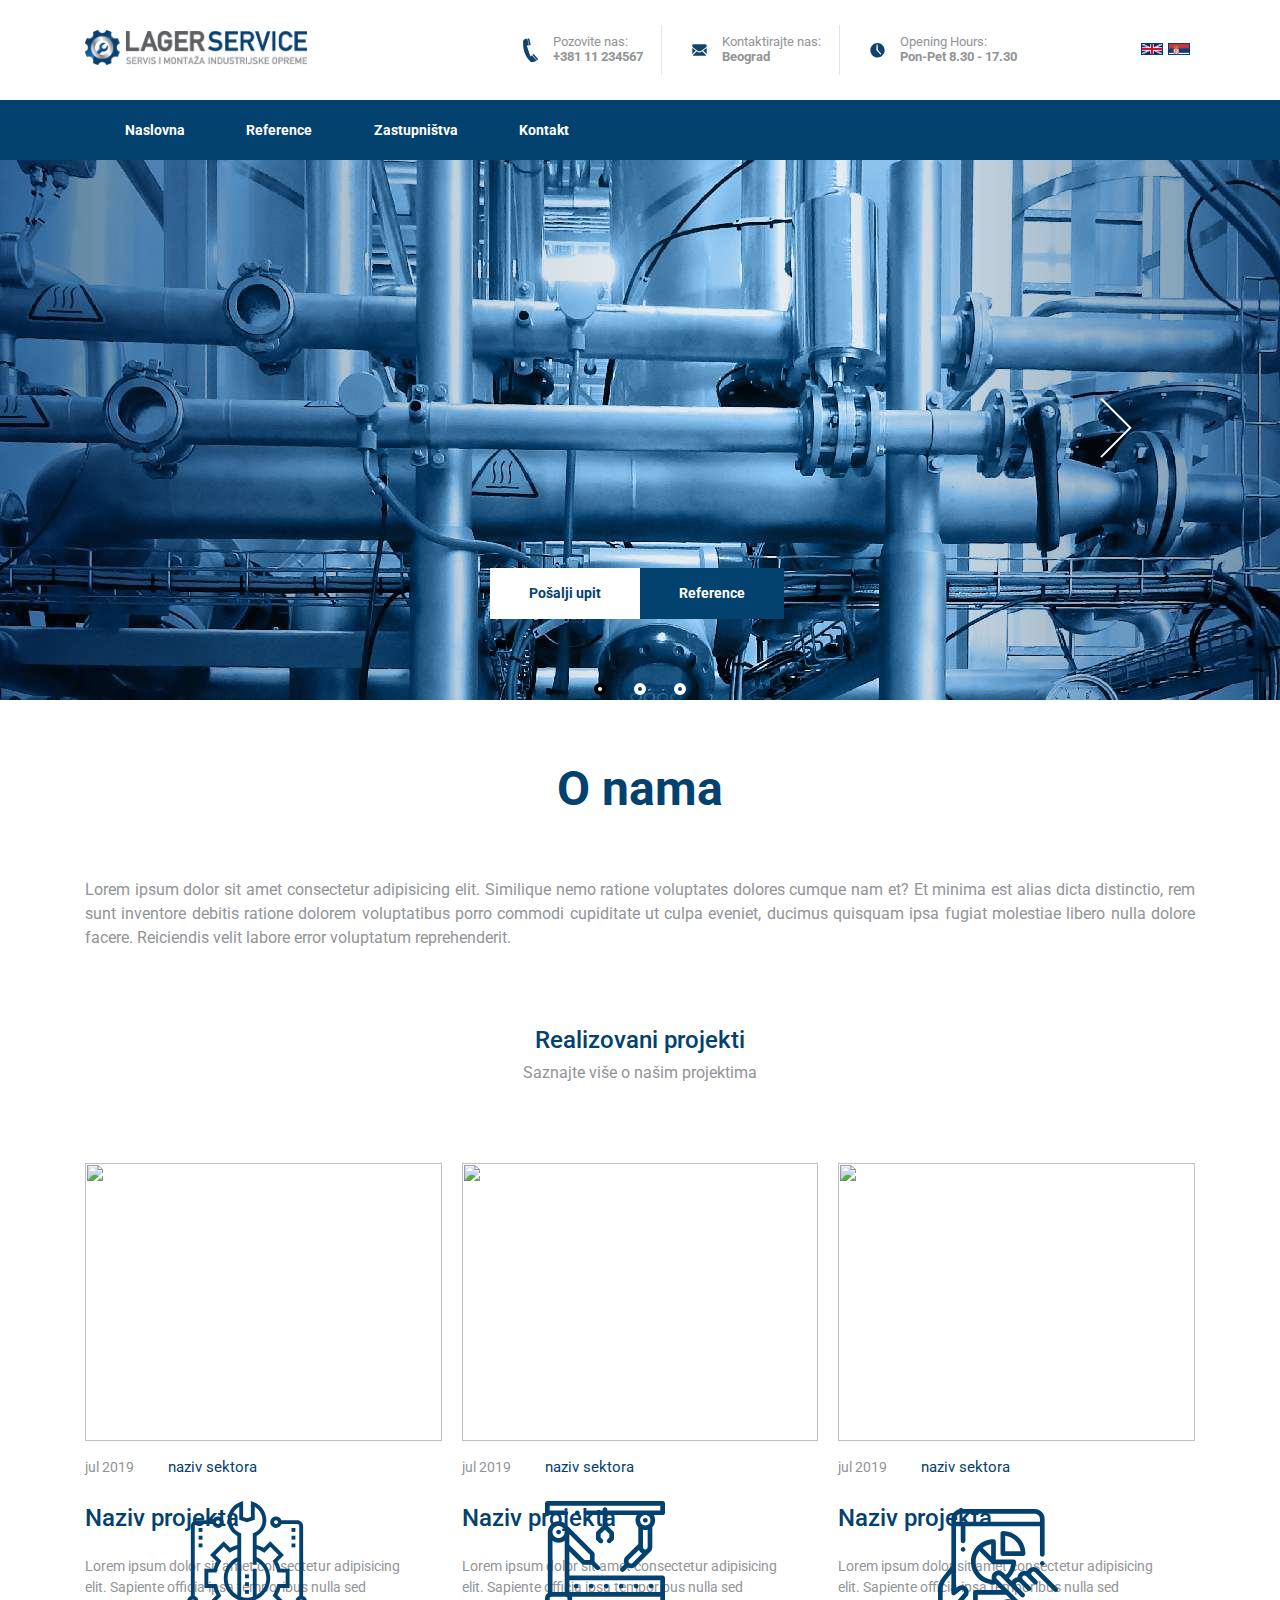
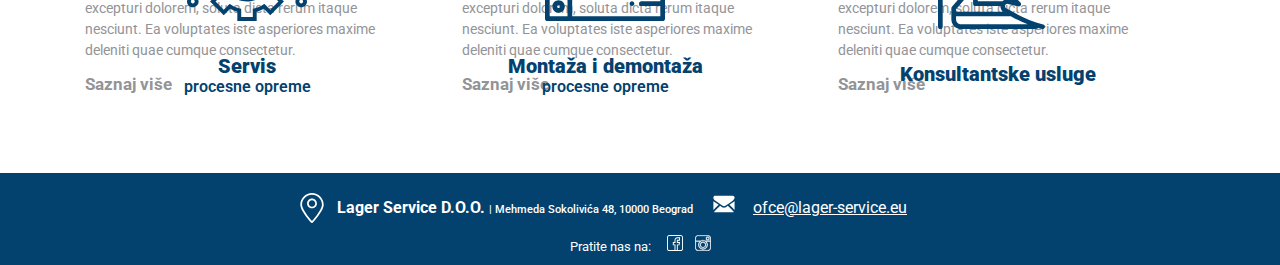
==== commit 68dba6ee: "responsive" ====
--- a/index.html
+++ b/index.html
@@ -79,10 +79,10 @@
         <div id="myHeader" class="header__bottom">
             <nav class="container">
                 <ul class="navbar">
-                    <li><a href="onama.html">
+                    <li><a href="index.html">
                             <h2>naslovna</h2>
                         </a></li>
-                    <li><a href="#">
+                    <li><a href="reference.html">
                             <h2>reference</h2>
                         </a></li>
                     <!-- <li><a href="#">
--- a/css/style.min.css
+++ b/css/style.min.css
@@ -1,5 +1,7 @@
-.viewport{width:100%;height:540px}.viewport img{width:100%;height:100%;-o-object-fit:cover;object-fit:cover;-o-object-position:center;object-position:center}.onama{display:-webkit-box;display:-ms-flexbox;display:flex;-webkit-box-orient:horizontal;-webkit-box-direction:normal;-ms-flex-direction:row;flex-direction:row;-ms-flex-pack:distribute;justify-content:space-around;-webkit-box-align:center;-ms-flex-align:center;align-items:center;margin-bottom:60px}.onama h4{text-align:right}.projects .project__1 p,.projects .project__2 p,.projects .project__3 p{font-size:14px;line-height:1.5}.about__text p{text-align:justify;line-height:1.5}.horizontal__line{display:inline-block;width:80%;height:3px;background-color:#03416e;display:-webkit-box;display:-ms-flexbox;display:flex;-ms-flex-item-align:end;align-self:flex-end}.carousel{position:relative;height:100%;width:100%;margin:auto;overflow:hidden}.carousel__slide{position:relative}.carousel-div{position:absolute;left:50%;top:110px;height:80px;width:800px;padding:20px 20px;opacity:0;-webkit-animation:innerImg 1s forwards;animation:innerImg 1s forwards;-webkit-animation-delay:.8s;animation-delay:.8s;text-align:center;background-color:transparent;font-weight:900}.carousel-div h1{font-size:2.5rem;padding:0;margin:0;margin-bottom:15px;color:#fff;visibility:visible;text-align:center;line-height:72px;letter-spacing:0px;font-weight:500;font-size:65px}.carousel-div p{margin:0;color:#fff;text-align:center;font-weight:700;font-size:17px}.inner__link__left:hover{background-color:#fff;color:#03416e}.inner__link__left:hover a{background-color:#fff;color:#03416e}.inner__link__right:hover{background-color:#03416e;color:#fff}.inner__link__right:hover a{background-color:#03416e;color:#fff}.inner__link__left{left:38%;-webkit-animation:innerLinkLeft 1s forwards;animation:innerLinkLeft 1s forwards;background-color:#03416e;font-family:Roboto;line-height:51px;letter-spacing:0px;font-weight:700;font-size:14px;border-color:rgba(255,255,255,0);border-style:none;margin:0px;padding:0px 39px;color:#03416e;text-decoration:none;white-space:nowrap;width:auto;height:auto;min-height:0px;min-width:0px;max-height:none;max-width:none;opacity:1;border-width:0px;position:absolute;bottom:15%;display:block;visibility:visible;overflow:visible}.inner__link__left a{text-decoration:none;color:#fff;font-size:14px}.inner__link__right{right:40%;-webkit-animation:innerLinkRight 1s forwards;animation:innerLinkRight 1s forwards;background-color:#fff;font-family:Roboto;line-height:51px;letter-spacing:0px;font-weight:700;font-size:14px;border-color:rgba(255,255,255,0);border-style:none;margin:0px;padding:0px 39px;color:#03416e;text-decoration:none;white-space:nowrap;width:auto;height:auto;min-height:0px;min-width:0px;max-height:none;max-width:none;opacity:1;border-width:0px;position:absolute;bottom:15%;display:block;visibility:visible;overflow:visible}.inner__link__right a{text-decoration:none;color:#03416e;font-size:14px}@-webkit-keyframes innerLinkLeft{0%{-webkit-transform:translateX(-350px) scale(1);transform:translateX(-350px) scale(1)}50%{-webkit-transform:translateX(50px) scale(1);transform:translateX(50px) scale(1)}100%{-webkit-transform:translateX(0) scale(1);transform:translateX(0) scale(1)}}@keyframes innerLinkLeft{0%{-webkit-transform:translateX(-350px) scale(1);transform:translateX(-350px) scale(1)}50%{-webkit-transform:translateX(50px) scale(1);transform:translateX(50px) scale(1)}100%{-webkit-transform:translateX(0) scale(1);transform:translateX(0) scale(1)}}@-webkit-keyframes innerLinkRight{0%{-webkit-transform:translateX(350px) scale(1);transform:translateX(350px) scale(1)}50%{-webkit-transform:translateX(-50px) scale(1);transform:translateX(-50px) scale(1)}100%{-webkit-transform:translateX(0) scale(1);transform:translateX(0) scale(1)}}@keyframes innerLinkRight{0%{-webkit-transform:translateX(350px) scale(1);transform:translateX(350px) scale(1)}50%{-webkit-transform:translateX(-50px) scale(1);transform:translateX(-50px) scale(1)}100%{-webkit-transform:translateX(0) scale(1);transform:translateX(0) scale(1)}}@-webkit-keyframes innerImg{0%{-webkit-transform:translateY(-350px) translateX(-50%) scale(0.9);transform:translateY(-350px) translateX(-50%) scale(0.9)}50%{-webkit-transform:translateY(50px) translateX(-50%) scale(1.1);transform:translateY(50px) translateX(-50%) scale(1.1)}100%{opacity:1;-webkit-transform:translateY(0) translateX(-50%) scale(1);transform:translateY(0) translateX(-50%) scale(1)}}@keyframes innerImg{0%{-webkit-transform:translateY(-350px) translateX(-50%) scale(0.9);transform:translateY(-350px) translateX(-50%) scale(0.9)}50%{-webkit-transform:translateY(50px) translateX(-50%) scale(1.1);transform:translateY(50px) translateX(-50%) scale(1.1)}100%{opacity:1;-webkit-transform:translateY(0) translateX(-50%) scale(1);transform:translateY(0) translateX(-50%) scale(1)}}.carousel__image{width:100%;height:100%;-o-object-fit:cover;object-fit:cover;-o-object-position:center center;object-position:center center}.carousel__track-container{height:100%;position:relative;display:-webkit-box;display:-ms-flexbox;display:flex;-webkit-box-orient:vertical;-webkit-box-direction:normal;-ms-flex-direction:column;flex-direction:column;-webkit-box-pack:end;-ms-flex-pack:end;justify-content:flex-end}.carousel__track{padding:0;margin:0;list-style:none;position:relative;height:100%;-webkit-transition:-webkit-transform 450ms ease-in;transition:-webkit-transform 450ms ease-in;transition:transform 450ms ease-in;transition:transform 450ms ease-in, -webkit-transform 450ms ease-in}.carousel__track li{position:absolute;top:0;bottom:0;width:100%}.carousel__button{position:absolute;top:50%;-webkit-transform:translateY(-50%);transform:translateY(-50%);background:transparent;border:0;cursor:pointer;outline:none}.carousel__button--left{left:10%;z-index:1;-webkit-animation:innerImg 1s forwards;animation:innerImg 1s forwards}.carousel__button--right{right:10%;-webkit-animation:innerImg 1s forwards;animation:innerImg 1s forwards}.carousel__button img{width:60px}.carousel .carousel__nav{background-color:transparent;padding:5px 0;position:absolute;-ms-flex-item-align:center;-ms-grid-row-align:center;align-self:center;border-radius:50%}.carousel div button{height:4px;width:4px;border-radius:50%;background:0 0;border:4px solid #fff;-webkit-box-sizing:content-box;box-sizing:content-box;margin:0 12px;padding:0px;z-index:1;cursor:pointer;outline:none}.carousel div button.current-slide{background:#fff;border-color:black}.is-hiden{display:none}.slider{width:100%;height:540px}.slider .slider__wraper{width:100%;height:100%;display:-webkit-box;display:-ms-flexbox;display:flex;-webkit-box-orient:horizontal;-webkit-box-direction:normal;-ms-flex-direction:row;flex-direction:row;position:relative;overflow:hidden}.slider .slider__wraper .slider__right{width:100%;height:100%}.about{-webkit-box-sizing:border-box;box-sizing:border-box;margin:auto;display:-webkit-box;display:-ms-flexbox;display:flex;-webkit-box-orient:vertical;-webkit-box-direction:normal;-ms-flex-direction:column;flex-direction:column}.about h3{margin:60px 60px;font-size:48px;font-weight:bolder}.about h4{margin:60px 0px 10px 0px;font-size:24px}.about .about__text{text-align:center}.about .projects{display:-ms-grid;display:grid;-ms-grid-rows:auto;grid-template-rows:auto;-ms-grid-columns:1fr 1fr 1fr;grid-template-columns:1fr 1fr 1fr;grid-template-areas:'projects__header projects__header projects__header'- 'project__1 project__2 project__3';gap:20px;-webkit-box-sizing:border-box;box-sizing:border-box}.about .projects .color{color:#03416e;font-weight:400;font-size:15px}.about .projects p{display:inline-block;margin-right:30px}.about .projects .projects__header{-ms-grid-row:1;-ms-grid-column:1;-ms-grid-column-span:3;grid-area:projects__header;text-align:center}.about .projects .projects__header p{margin:0px 0px 60px 0px}.about .projects .img{overflow:hidden;width:100%;height:100%}.about .projects .img__efect{width:100%;height:100%;-o-object-position:center;object-position:center;-o-object-fit:cover;object-fit:cover}.about .projects img{-webkit-transition:all 1s ease-in-out;transition:all 1s ease-in-out}.about .projects img:hover{-webkit-transform:scale(1.2);transform:scale(1.2)}.about .projects .project__1{-ms-grid-row:2;-ms-grid-column:1;grid-area:project__1;width:100%}.about .projects .project__1 h4{margin:10px 0px 10px 0px}.about .projects .project__2{-ms-grid-row:2;-ms-grid-column:2;grid-area:project__2;width:100%}.about .projects .project__2 h4{margin:10px 0px 10px 0px}.about .projects .project__3{-ms-grid-row:2;-ms-grid-column:3;grid-area:project__3;width:100%}.about .projects .project__3 h4{margin:10px 0px 10px 0px}.about .btn__arrow{text-decoration:none;color:#929497;font-size:17px;font-weight:700}.about .btn__arrow:hover{color:#03416e}.about .btn__arrow:after{content:'';background-image:url(/images/right-arrow-link.svg);height:10px;width:15px;background-position:center;background-size:cover;margin-left:7px;font-size:13px;opacity:0;display:inline-block;-webkit-transform:translateX(-15px);-khtml-transform:translateX(-15px);transform:translateX(-15px);-webkit-transition:all .3s linear 0ms;transition:all .3s linear 0ms}.about .btn__arrow:hover:after{opacity:1;-webkit-transform:translateX(0px);-khtml-transform:translateX(0px);transform:translateX(0px)}.usluge{padding-top:60px;margin-bottom:60px}.usluge .svg__container{width:120px;height:120px;margin:auto}.usluge .mySvg{width:100%;height:100%;fill:#03416e;fill-opacity:1;-webkit-transition:all .3s ease-in-out;transition:all .3s ease-in-out}.usluge .jobOffer{display:-webkit-box;display:-ms-flexbox;display:flex;-webkit-box-orient:horizontal;-webkit-box-direction:normal;-ms-flex-direction:row;flex-direction:row;-ms-flex-pack:distribute;justify-content:space-around;-webkit-box-align:center;-ms-flex-align:center;align-items:center;margin:auto}.usluge .jobOffer a{text-decoration:none}.usluge .jobOffer a:hover .mySvg{fill:#929497;-webkit-transform:scale(1.07);transform:scale(1.07)}.usluge .jobOffer img{width:100%;height:100%;-webkit-transition:all 1s ease-in-out;transition:all 1s ease-in-out}.usluge .jobOffer a:hover img{-webkit-transform:scale(1.1);transform:scale(1.1)}.usluge .jobOffer h5{margin-bottom:0px;font-size:20px;font-weight:900;text-align:center}.usluge .jobOffer p{margin-top:0px;color:#03416e;font-size:16px;font-weight:600;text-align:center}footer{width:100%;height:70px;margin:auto;background:#03416e}footer .footer__wraper{margin:auto;width:100%;height:100%;display:-webkit-box;display:-ms-flexbox;display:flex;-webkit-box-orient:horizontal;-webkit-box-direction:normal;-ms-flex-direction:row;flex-direction:row;-ms-flex-pack:distribute;justify-content:space-around;-webkit-box-align:center;-ms-flex-align:center;align-items:center}footer .footer__wraper .footer__wraper__left{height:100%;width:55%;display:-webkit-box;display:-ms-flexbox;display:flex;-webkit-box-orient:horizontal;-webkit-box-direction:normal;-ms-flex-direction:row;flex-direction:row;-webkit-box-pack:end;-ms-flex-pack:end;justify-content:flex-end;-webkit-box-align:center;-ms-flex-align:center;align-items:center;padding-right:10px}footer .footer__wraper .footer__wraper__left .company__name{font-size:16px}footer .footer__wraper .footer__wraper__left span{width:30px;height:30px;margin-right:10px}footer .footer__wraper .footer__wraper__left span img{width:100%;height:100%;-webkit-filter:invert(1);filter:invert(1)}footer .footer__wraper .footer__wraper__left h6{color:#fff}footer .footer__wraper .footer__wraper__right{height:100%;width:45%;display:-webkit-box;display:-ms-flexbox;display:flex;-webkit-box-orient:horizontal;-webkit-box-direction:normal;-ms-flex-direction:row;flex-direction:row;-webkit-box-pack:start;-ms-flex-pack:start;justify-content:flex-start;-webkit-box-align:center;-ms-flex-align:center;align-items:center;padding-left:10px}footer .footer__wraper .footer__wraper__right span{width:30px;height:30px;margin-right:10px}footer .footer__wraper .footer__wraper__right span img{width:100%;height:100%;-webkit-filter:invert(1);filter:invert(1)}footer .footer__wraper .footer__wraper__right a{color:#fff}footer .social{height:20px;width:100%;display:-webkit-box;display:-ms-flexbox;display:flex;-webkit-box-orient:horizontal;-webkit-box-direction:normal;-ms-flex-direction:row;flex-direction:row;-webkit-box-align:center;-ms-flex-align:center;align-items:center;-webkit-box-pack:center;-ms-flex-pack:center;justify-content:center}footer .footer__social{background:#03416e;width:100%;height:25px;display:-webkit-box;display:-ms-flexbox;display:flex;-webkit-box-align:center;-ms-flex-align:center;align-items:center;-webkit-box-pack:center;-ms-flex-pack:center;justify-content:center}footer .footer__social p{color:#fff;margin-top:0px;vertical-align:middle}footer .footer__social p span{width:16px;height:16px}footer .footer__social p span a{text-decoration:none}footer .footer__social p span a svg{width:16px;height:16px;fill:#fff;stroke:#fff}body{font-family:'Roboto', sans-serif;color:#929497}h2,h3,h4,h5,h6{color:#03416e;clear:both;line-height:1.2;font-weight:500}.container{width:1110px}.sticky{position:fixed;top:0;background-color:#181818}header{width:100%;display:-webkit-box;display:-ms-flexbox;display:flex;-webkit-box-orient:vertical;-webkit-box-direction:normal;-ms-flex-direction:column;flex-direction:column;-webkit-box-pack:center;-ms-flex-pack:center;justify-content:center;-webkit-box-align:center;-ms-flex-align:center;align-items:center;margin:auto}header .header__top{height:100px;display:-webkit-box;display:-ms-flexbox;display:flex;-webkit-box-orient:horizontal;-webkit-box-direction:normal;-ms-flex-direction:row;flex-direction:row;-webkit-box-pack:center;-ms-flex-pack:center;justify-content:center;-webkit-box-align:center;-ms-flex-align:center;align-items:center;background-color:#fff}header .header__top .logo{height:auto;width:20%;display:-webkit-box;display:-ms-flexbox;display:flex;-webkit-box-pack:start;-ms-flex-pack:start;justify-content:flex-start;-webkit-box-align:center;-ms-flex-align:center;align-items:center}header .header__top .logo img{height:100%;width:100%;-webkit-transition:all .2s ease-out;transition:all .2s ease-out}header .header__top .logo:hover img{-webkit-transform:scale(1.05);transform:scale(1.05)}header .header__top .header__top__contact{width:80%;height:100%;display:-webkit-box;display:-ms-flexbox;display:flex;-webkit-box-orient:horizontal;-webkit-box-direction:normal;-ms-flex-direction:row;flex-direction:row;-webkit-box-pack:end;-ms-flex-pack:end;justify-content:flex-end;-webkit-box-align:center;-ms-flex-align:center;align-items:center}header .header__top .header__top__contact .header__top__item{width:25%;display:-webkit-box;display:-ms-flexbox;display:flex;-webkit-box-orient:horizontal;-webkit-box-direction:normal;-ms-flex-direction:row;flex-direction:row;-webkit-box-pack:end;-ms-flex-pack:end;justify-content:flex-end;-webkit-box-align:center;-ms-flex-align:center;align-items:center}header .header__top .header__top__contact .header__top__item .header__top__item__inner{position:relative;font-size:13px;cursor:pointer}header .header__top .header__top__contact .header__top__item .header__top__item__inner img{position:absolute;left:0;top:50%;-webkit-transform:translateY(-50%);transform:translateY(-50%);width:15px}header .header__top .header__top__contact .header__top__item .header__top__item__inner label{margin-left:30px}header .header__top .header__top__contact .header__top__item .header__top__item__inner span{margin-left:30px;font-weight:bold}header .header__top .header__top__contact .header__top__item .header__top__item__inner:hover span{color:#03416e}header .header__top .header__top__contact .header__top__item .header__top__item__inner__lang{display:-webkit-box;display:-ms-flexbox;display:flex;-webkit-box-orient:horizontal;-webkit-box-direction:normal;-ms-flex-direction:row;flex-direction:row;-webkit-box-pack:justify;-ms-flex-pack:justify;justify-content:space-between;-webkit-box-align:center;-ms-flex-align:center;align-items:center}header .header__top .header__top__contact .header__top__item .header__top__item__inner__lang img{width:20px;margin-right:5px;border:1px solid #03416e}header .header__top .header__top__contact .header__top__item .lang{-webkit-transition:all .2s ease;transition:all .2s ease}header .header__top .header__top__contact .header__top__item .lang:hover{-webkit-transform:scale(1.2);transform:scale(1.2)}header .header__top .header__top__contact .header__top__item__vertical:after{content:"";width:3px;height:50px;border-right:1px solid #9294973d;margin-left:15px}header .header__bottom{width:100%;background-color:#03416e;margin:auto;z-index:1}header .header__bottom nav{height:60px;margin:auto;display:-webkit-box;display:-ms-flexbox;display:flex;-webkit-box-orient:horizontal;-webkit-box-direction:normal;-ms-flex-direction:row;flex-direction:row;-webkit-box-align:center;-ms-flex-align:center;align-items:center}header .header__bottom nav .small-drop-btn{margin-right:15px;cursor:pointer;position:absolute;right:0px}header .header__bottom nav ul{width:40%;list-style:none;color:#fff;font-size:14px;font-weight:700;display:-webkit-box;display:-ms-flexbox;display:flex;-webkit-box-orient:horizontal;-webkit-box-direction:normal;-ms-flex-direction:row;flex-direction:row;-webkit-box-align:center;-ms-flex-align:center;align-items:center;-webkit-box-pack:justify;-ms-flex-pack:justify;justify-content:space-between}header .header__bottom nav ul li{display:inline-block;position:relative}header .header__bottom nav ul li a{text-decoration:none}header .header__bottom nav ul li a h2{color:#fff;font-size:14px;font-weight:700;text-transform:capitalize;position:relative}header .header__bottom nav ul li a h2::after{content:"";position:absolute;left:0;right:0;bottom:-22px;margin:auto;background-color:#fff;opacity:1;height:3px;margin-top:12px;width:0;-webkit-transition:all .3s linear 0ms;transition:all .3s linear 0ms}header .header__bottom nav ul li a h2:hover::after{width:100%}#nav-small{display:block;list-style-type:none;width:100%;height:0px;margin-top:0;position:relative;display:-webkit-box;display:-ms-flexbox;display:flex;-webkit-box-orient:horizontal;-webkit-box-direction:normal;-ms-flex-direction:row;flex-direction:row;-webkit-box-pack:justify;-ms-flex-pack:justify;justify-content:space-between;-webkit-box-align:center;-ms-flex-align:center;align-items:center;text-transform:capitalize;font-size:28px;font-family:'brandon_light'}#nav-small .dropbtn{position:relative;border:none;cursor:pointer;padding:5px 65px;font-size:18px;font-family:'Montserrat-Bold';border:1px solid #a8a8a7;border-radius:6px;margin:0;outline:none}#nav-small .dropbtn span{width:8px;height:8px;position:absolute;right:0;top:50%;-webkit-transform:translateY(-8px);transform:translateY(-8px);margin-right:15px}#nav-small .dropbtn span img{width:100%;height:100%}#nav-small .dropdown{position:relative;display:inline-block}#nav-small .dropdown-content{display:none;position:absolute;width:100%;height:auto;left:0;top:100%;border:1px solid #f3f5f9;border-radius:4px;z-index:1}#nav-small .dropdown-content::before{content:url("/images/arrow-top.svg");position:absolute;top:-15px;right:22px;width:20px;height:20px}#nav-small .dropdown-content a{padding:1px 1rem !important;text-decoration:none;display:block}#nav-small .dropdown-content a::after{display:none}#nav-small .dropdown-content a:hover{background-color:#f1f1f1}#nav-small .dropdown:hover .dropdown-content{display:block}.small-drop-btn{margin-right:15px;cursor:pointer}.small-drop-btn .line{width:31px;height:2px;display:block !important;background-color:#fff;margin:8px auto;border-radius:2px;transition:all 0.3s ease-in-out;-moz-transition:all 0.3s ease-in-out;-webkit-transition:all 0.3s ease-in-out;-o-transition:all 0.3s ease-in-out}.small-drop-btn .line:nth-child(3){width:22px;margin-left:9px}.small-drop-btn.is-active .line:nth-child(2){opacity:0}.small-drop-btn.is-active .line:nth-child(1){-webkit-transform:translateY(10px) translateX(4px) rotate(45deg);transform:translateY(10px) translateX(4px) rotate(45deg)}.small-drop-btn.is-active .line:nth-child(3){-webkit-transform:translateY(-10px) rotate(-45deg);transform:translateY(-10px) rotate(-45deg);width:31px}.navbar-list-expanded{background:#03416e;opacity:1;margin:0;padding:0;text-align:center;font-size:22px;position:absolute;top:0px;padding-top:20px;width:100%;z-index:999;-webkit-animation:list1 1s ease-in-out;animation:list1 1s ease-in-out}@-webkit-keyframes list1{0%{-webkit-transform:translateY(-100px);transform:translateY(-100px)}50%{-webkit-transform:translateY(50px);transform:translateY(50px)}100%{opacity:1;-webkit-transform:translateY(0px);transform:translateY(0px)}}@keyframes list1{0%{-webkit-transform:translateY(-100px);transform:translateY(-100px)}50%{-webkit-transform:translateY(50px);transform:translateY(50px)}100%{opacity:1;-webkit-transform:translateY(0px);transform:translateY(0px)}}.navbar-list-expanded li{list-style:none;margin-bottom:48px}.navbar-list-expanded a{text-decoration:none;-webkit-transition:all .5s ease;transition:all .5s ease;color:#03416e}.navbar-list-expanded a h2{font-size:25px;font-family:'Orbitron', sans-serif}.navbar-list-expanded li:hover a{color:#343434}#navbar>li.dropdown>div{background-color:#343434;color:#fff;padding-top:0px;position:absolute;top:0px;left:110px}#navbar>li.dropdown>div a{background-color:#fff;color:#343434;border:1px solid #fff;border-bottom:1px solid #343434;padding:10px 16px;display:block}#navbar>li.dropdown>div a:hover{background-color:#343434;color:#fff}@-webkit-keyframes list{0%{opacity:.2;-webkit-transform:scale(1.3);transform:scale(1.3)}100%{opacity:1;-webkit-transform:scale(1);transform:scale(1)}}@keyframes list{0%{opacity:.2;-webkit-transform:scale(1.3);transform:scale(1.3)}100%{opacity:1;-webkit-transform:scale(1);transform:scale(1)}}.navbar-list-expanded a h2{color:#fff}@media (min-width: 991.98px){#nav-small{display:none}.small-drop-btn{display:none}}@media (max-width: 991.98px){#myHeader>nav>ul{display:none}}@media (max-width: 1100px){.container{width:100%}}@media (max-width: 989px){.container{width:100%}header .header__top{-webkit-box-sizing:border-box;box-sizing:border-box;padding-left:10px;padding-right:10px}header .header__top .logo{width:18%}header .header__top__item{width:unset}header .header__top__item__empty{display:none !important}header .header__top .header__top__contact .header__top__item__vertical:after{margin-left:5px}header .header__top .header__top__contact .header__top__item{width:unset;margin-left:10px}.carousel-div{top:50px}.carousel-div h1{font-size:2.5rem;line-height:1.3}#innerDiv1 p,#innerDiv2 p,#innerDiv3 p{font-weight:500;font-size:14px;width:60%;margin:auto}body>section.about.container>div.about__text>p{-webkit-box-sizing:border-box;box-sizing:border-box;padding-left:20px;padding-right:20px}.about .projects{padding:0 30px}.inner__link__left{left:36%;padding:0 30px;line-height:45px}.inner__link__right{right:36%;padding:0 30px;line-height:45px}}@media (max-width: 720px){header .header__top .header__top__contact .header__top__item:nth-child(3){display:none}.carousel-div{top:25px}footer .footer__wraper .footer__wraper__left{width:60%}footer .footer__wraper .footer__wraper__right{width:40%}}@media (max-width: 600px){header .header__top{height:60px}header .header__top .logo{width:80%;margin-left:20px}header .header__top .header__top__contact .header__top__item:nth-child(4){display:none}header .header__top .header__top__contact .header__top__item:nth-child(2){margin-right:40px}header .header__top .header__top__contact .header__top__item:nth-child(2) label{display:none}header .header__top .header__top__contact .header__top__item:nth-child(2) span{display:none}header .header__top .header__top__contact .header__top__item__vertical:after{display:none}#innerDiv1 h1,#innerDiv2 h1,#innerDiv3 h1{width:auto;padding:0 20px;font-size:32px;text-align:center;line-height:1.5}#innerDiv1 p,#innerDiv2 p,#innerDiv3 p{display:none}.carousel-div{top:50px}.inner__link__left{left:50%;-webkit-transform:translateX(-50%);transform:translateX(-50%);padding:0 30px;line-height:45px;bottom:6%}.inner__link__right{right:50%;-webkit-transform:translateX(50%);transform:translateX(50%);padding:0 30px;line-height:45px;bottom:17%}@-webkit-keyframes innerLinkLeft{0%{-webkit-transform:translateX(-350px) scale(1);transform:translateX(-350px) scale(1)}50%{-webkit-transform:translateX(50px) scale(1);transform:translateX(50px) scale(1)}100%{-webkit-transform:translateX(-50%) scale(1);transform:translateX(-50%) scale(1)}}@keyframes innerLinkLeft{0%{-webkit-transform:translateX(-350px) scale(1);transform:translateX(-350px) scale(1)}50%{-webkit-transform:translateX(50px) scale(1);transform:translateX(50px) scale(1)}100%{-webkit-transform:translateX(-50%) scale(1);transform:translateX(-50%) scale(1)}}@-webkit-keyframes innerLinkRight{0%{-webkit-transform:translateX(350px) scale(1);transform:translateX(350px) scale(1)}50%{-webkit-transform:translateX(-50px) scale(1);transform:translateX(-50px) scale(1)}100%{-webkit-transform:translateX(50%) scale(1);transform:translateX(50%) scale(1)}}@keyframes innerLinkRight{0%{-webkit-transform:translateX(350px) scale(1);transform:translateX(350px) scale(1)}50%{-webkit-transform:translateX(-50px) scale(1);transform:translateX(-50px) scale(1)}100%{-webkit-transform:translateX(50%) scale(1);transform:translateX(50%) scale(1)}}.carousel .carousel__nav{display:none}.carousel__button--right{right:-7%}.carousel__button--left{left:10%}body>section.about.container>div.about__text>p{padding-left:10px;padding-right:10px}.about .projects{padding:0 10px;-ms-grid-columns:1fr;grid-template-columns:1fr;grid-template-areas:'projects__header'+.viewport{width:100%;height:540px}.viewport img{width:100%;height:100%;-o-object-fit:cover;object-fit:cover;-o-object-position:center;object-position:center}.onama{display:-webkit-box;display:-ms-flexbox;display:flex;-webkit-box-orient:horizontal;-webkit-box-direction:normal;-ms-flex-direction:row;flex-direction:row;-ms-flex-pack:distribute;justify-content:space-around;-webkit-box-align:center;-ms-flex-align:center;align-items:center;margin-bottom:60px}.onama h4{text-align:right}.projects .project__1 p,.projects .project__2 p,.projects .project__3 p{font-size:14px;line-height:1.5}.about__text p{text-align:justify;line-height:1.5}.horizontal__line{display:inline-block;width:80%;height:3px;background-color:#03416e;display:-webkit-box;display:-ms-flexbox;display:flex;-ms-flex-item-align:end;align-self:flex-end}.carousel{position:relative;height:100%;width:100%;margin:auto;overflow:hidden}.carousel__slide{position:relative}.carousel-div{position:absolute;left:50%;top:110px;height:80px;width:800px;padding:20px 20px;opacity:0;-webkit-animation:innerImg 1s forwards;animation:innerImg 1s forwards;-webkit-animation-delay:.8s;animation-delay:.8s;text-align:center;background-color:transparent;font-weight:900}.carousel-div h1{font-size:2.5rem;padding:0;margin:0;margin-bottom:15px;color:#fff;visibility:visible;text-align:center;line-height:72px;letter-spacing:0px;font-weight:500;font-size:65px}.carousel-div p{margin:0;color:#fff;text-align:center;font-weight:700;font-size:17px}.inner__link__left:hover{background-color:#fff;color:#03416e}.inner__link__left:hover a{background-color:#fff;color:#03416e}.inner__link__right:hover{background-color:#03416e;color:#fff}.inner__link__right:hover a{background-color:#03416e;color:#fff}.inner__link__left{left:50%;-webkit-animation:innerLinkLeft 1s forwards;animation:innerLinkLeft 1s forwards;background-color:#03416e;font-family:Roboto;line-height:51px;letter-spacing:0px;font-weight:700;font-size:14px;border-color:rgba(255,255,255,0);border-style:none;margin:0px;padding:0px 39px;color:#03416e;text-decoration:none;white-space:nowrap;width:auto;height:auto;min-height:0px;min-width:0px;max-height:none;max-width:none;opacity:1;border-width:0px;position:absolute;bottom:15%;display:block;visibility:visible;overflow:visible}.inner__link__left a{text-decoration:none;color:#fff;font-size:14px}.inner__link__right{right:50%;-webkit-animation:innerLinkRight 1s forwards;animation:innerLinkRight 1s forwards;background-color:#fff;font-family:Roboto;line-height:51px;letter-spacing:0px;font-weight:700;font-size:14px;border-color:rgba(255,255,255,0);border-style:none;margin:0px;padding:0px 39px;color:#03416e;text-decoration:none;white-space:nowrap;width:auto;height:auto;min-height:0px;min-width:0px;max-height:none;max-width:none;opacity:1;border-width:0px;position:absolute;bottom:15%;display:block;visibility:visible;overflow:visible}.inner__link__right a{text-decoration:none;color:#03416e;font-size:14px}@-webkit-keyframes innerLinkLeft{0%{-webkit-transform:translateX(-350px) scale(1);transform:translateX(-350px) scale(1)}50%{-webkit-transform:translateX(50px) scale(1);transform:translateX(50px) scale(1)}100%{-webkit-transform:translateX(-150px) scale(1);transform:translateX(-150px) scale(1)}}@keyframes innerLinkLeft{0%{-webkit-transform:translateX(-350px) scale(1);transform:translateX(-350px) scale(1)}50%{-webkit-transform:translateX(50px) scale(1);transform:translateX(50px) scale(1)}100%{-webkit-transform:translateX(-150px) scale(1);transform:translateX(-150px) scale(1)}}@-webkit-keyframes innerLinkRight{0%{-webkit-transform:translateX(350px) scale(1);transform:translateX(350px) scale(1)}50%{-webkit-transform:translateX(-50px) scale(1);transform:translateX(-50px) scale(1)}100%{-webkit-transform:translateX(150px) scale(1);transform:translateX(150px) scale(1)}}@keyframes innerLinkRight{0%{-webkit-transform:translateX(350px) scale(1);transform:translateX(350px) scale(1)}50%{-webkit-transform:translateX(-50px) scale(1);transform:translateX(-50px) scale(1)}100%{-webkit-transform:translateX(150px) scale(1);transform:translateX(150px) scale(1)}}@-webkit-keyframes innerImg{0%{-webkit-transform:translateY(-350px) translateX(-50%) scale(0.9);transform:translateY(-350px) translateX(-50%) scale(0.9)}50%{-webkit-transform:translateY(50px) translateX(-50%) scale(1.1);transform:translateY(50px) translateX(-50%) scale(1.1)}100%{opacity:1;-webkit-transform:translateY(0) translateX(-50%) scale(1);transform:translateY(0) translateX(-50%) scale(1)}}@keyframes innerImg{0%{-webkit-transform:translateY(-350px) translateX(-50%) scale(0.9);transform:translateY(-350px) translateX(-50%) scale(0.9)}50%{-webkit-transform:translateY(50px) translateX(-50%) scale(1.1);transform:translateY(50px) translateX(-50%) scale(1.1)}100%{opacity:1;-webkit-transform:translateY(0) translateX(-50%) scale(1);transform:translateY(0) translateX(-50%) scale(1)}}.carousel__image{width:100%;height:100%;-o-object-fit:cover;object-fit:cover;-o-object-position:center center;object-position:center center}.carousel__track-container{height:100%;position:relative;display:-webkit-box;display:-ms-flexbox;display:flex;-webkit-box-orient:vertical;-webkit-box-direction:normal;-ms-flex-direction:column;flex-direction:column;-webkit-box-pack:end;-ms-flex-pack:end;justify-content:flex-end}.carousel__track{padding:0;margin:0;list-style:none;position:relative;height:100%;-webkit-transition:-webkit-transform 450ms ease-in;transition:-webkit-transform 450ms ease-in;transition:transform 450ms ease-in;transition:transform 450ms ease-in, -webkit-transform 450ms ease-in}.carousel__track li{position:absolute;top:0;bottom:0;width:100%}.carousel__button{position:absolute;top:50%;-webkit-transform:translateY(-50%);transform:translateY(-50%);background:transparent;border:0;cursor:pointer;outline:none}.carousel__button--left{left:10%;z-index:1;-webkit-animation:innerImg 1s forwards;animation:innerImg 1s forwards}.carousel__button--right{right:10%;-webkit-animation:innerImg 1s forwards;animation:innerImg 1s forwards}.carousel__button img{width:60px}.carousel .carousel__nav{background-color:transparent;padding:5px 0;position:absolute;-ms-flex-item-align:center;-ms-grid-row-align:center;align-self:center;border-radius:50%}.carousel div button{height:4px;width:4px;border-radius:50%;background:0 0;border:4px solid #fff;-webkit-box-sizing:content-box;box-sizing:content-box;margin:0 12px;padding:0px;z-index:1;cursor:pointer;outline:none}.carousel div button.current-slide{background:#fff;border-color:black}.is-hiden{display:none}.slider{width:100%;height:540px}.slider .slider__wraper{width:100%;height:100%;display:-webkit-box;display:-ms-flexbox;display:flex;-webkit-box-orient:horizontal;-webkit-box-direction:normal;-ms-flex-direction:row;flex-direction:row;position:relative;overflow:hidden}.slider .slider__wraper .slider__right{width:100%;height:100%}.about{-webkit-box-sizing:border-box;box-sizing:border-box;margin:auto;display:-webkit-box;display:-ms-flexbox;display:flex;-webkit-box-orient:vertical;-webkit-box-direction:normal;-ms-flex-direction:column;flex-direction:column}.about h3{margin:60px 60px;font-size:48px;font-weight:bolder}.about h4{margin:60px 0px 10px 0px;font-size:24px}.about .about__text{text-align:center}.about .projects{display:-ms-grid;display:grid;-ms-grid-rows:auto;grid-template-rows:auto;-ms-grid-columns:1fr 1fr 1fr;grid-template-columns:1fr 1fr 1fr;grid-template-areas:'projects__header projects__header projects__header'+ 'project__1 project__2 project__3';gap:20px;-webkit-box-sizing:border-box;box-sizing:border-box}.about .projects .color{color:#03416e;font-weight:400;font-size:15px}.about .projects p{display:inline-block;margin-right:30px}.about .projects .projects__header{-ms-grid-row:1;-ms-grid-column:1;-ms-grid-column-span:3;grid-area:projects__header;text-align:center}.about .projects .projects__header p{margin:0px 0px 60px 0px}.about .projects .img{overflow:hidden;width:100%;height:100%}.about .projects .img__efect{width:100%;height:100%;-o-object-position:center;object-position:center;-o-object-fit:cover;object-fit:cover}.about .projects img{-webkit-transition:all 1s ease-in-out;transition:all 1s ease-in-out}.about .projects img:hover{-webkit-transform:scale(1.2);transform:scale(1.2)}.about .projects .project__1{-ms-grid-row:2;-ms-grid-column:1;grid-area:project__1;width:100%}.about .projects .project__1 h4{margin:10px 0px 10px 0px}.about .projects .project__2{-ms-grid-row:2;-ms-grid-column:2;grid-area:project__2;width:100%}.about .projects .project__2 h4{margin:10px 0px 10px 0px}.about .projects .project__3{-ms-grid-row:2;-ms-grid-column:3;grid-area:project__3;width:100%}.about .projects .project__3 h4{margin:10px 0px 10px 0px}.about .btn__arrow{text-decoration:none;color:#929497;font-size:17px;font-weight:700}.about .btn__arrow:hover{color:#03416e}.about .btn__arrow:after{content:'';background-image:url(/images/right-arrow-link.svg);height:10px;width:15px;background-position:center;background-size:cover;margin-left:7px;font-size:13px;opacity:0;display:inline-block;-webkit-transform:translateX(-15px);-khtml-transform:translateX(-15px);transform:translateX(-15px);-webkit-transition:all .3s linear 0ms;transition:all .3s linear 0ms}.about .btn__arrow:hover:after{opacity:1;-webkit-transform:translateX(0px);-khtml-transform:translateX(0px);transform:translateX(0px)}.usluge{padding-top:60px;margin-bottom:60px}.usluge .svg__container{width:120px;height:120px;margin:auto}.usluge .mySvg{width:100%;height:100%;fill:#03416e;fill-opacity:1;-webkit-transition:all .3s ease-in-out;transition:all .3s ease-in-out}.usluge .jobOffer{display:-webkit-box;display:-ms-flexbox;display:flex;-webkit-box-orient:horizontal;-webkit-box-direction:normal;-ms-flex-direction:row;flex-direction:row;-ms-flex-pack:distribute;justify-content:space-around;-webkit-box-align:center;-ms-flex-align:center;align-items:center;margin:auto}.usluge .jobOffer a{text-decoration:none}.usluge .jobOffer a:hover .mySvg{fill:#929497;-webkit-transform:scale(1.07);transform:scale(1.07)}.usluge .jobOffer img{width:100%;height:100%;-webkit-transition:all 1s ease-in-out;transition:all 1s ease-in-out}.usluge .jobOffer a:hover img{-webkit-transform:scale(1.1);transform:scale(1.1)}.usluge .jobOffer h5{margin-bottom:0px;font-size:20px;font-weight:900;text-align:center}.usluge .jobOffer p{margin-top:0px;color:#03416e;font-size:16px;font-weight:600;text-align:center}.viewport{width:100%;height:330px;position:relative}.viewport img{width:100%;height:100%;-o-object-fit:cover;object-fit:cover;-o-object-position:center;object-position:center}.viewport p{position:absolute;left:50%;top:100px;-webkit-transform:translateX(-510px);transform:translateX(-510px);font-size:40px;font-weight:900;color:#fff}.main{width:100%;height:auto;display:-webkit-box;display:-ms-flexbox;display:flex;-webkit-box-orient:vertical;-webkit-box-direction:normal;-ms-flex-direction:column;flex-direction:column;-webkit-box-pack:justify;-ms-flex-pack:justify;justify-content:space-between;-webkit-box-align:center;-ms-flex-align:center;align-items:center;-webkit-box-sizing:border-box;box-sizing:border-box;margin-bottom:30px}.main .flex__container{height:auto;display:-webkit-box;display:-ms-flexbox;display:flex;-webkit-box-orient:vertical;-webkit-box-direction:normal;-ms-flex-direction:column;flex-direction:column;-webkit-box-pack:justify;-ms-flex-pack:justify;justify-content:space-between;-webkit-box-align:center;-ms-flex-align:center;align-items:center}.main .flex__container .date{color:#03416e;font-size:20px;text-align:center;margin:30px 0px 0px 0px;font-weight:bolder}.main .flex__container .company__name{color:#03416e;font-size:40px;text-align:center;margin:10px 0px 0px 0px;font-weight:bolder}.main .flex__container .text{text-align:justify}.main .container__flex__grid{height:auto;width:auto;margin-top:30px;display:-ms-grid;display:grid;-ms-grid-rows:auto;grid-template-rows:auto;-ms-grid-columns:1fr 1fr 1fr;grid-template-columns:1fr 1fr 1fr;grid-template-areas:'img1 img2 img3';gap:30px;-webkit-box-sizing:border-box;box-sizing:border-box}.main .container__flex__grid .img{margin-bottom:30px}.main .container__flex__grid .img img{width:100%;height:100%;-o-object-fit:cover;object-fit:cover;-o-object-position:center;object-position:center}.main .container__flex__grid .img1{-ms-grid-row:1;-ms-grid-column:1;grid-area:img1}.main .container__flex__grid .img2{-ms-grid-row:1;-ms-grid-column:2;grid-area:img2}.main .container__flex__grid .img3{-ms-grid-row:1;-ms-grid-column:3;grid-area:img3}footer{width:100%;height:70px;margin:auto;background:#03416e}footer .footer__wraper{margin:auto;width:100%;height:100%;display:-webkit-box;display:-ms-flexbox;display:flex;-webkit-box-orient:horizontal;-webkit-box-direction:normal;-ms-flex-direction:row;flex-direction:row;-ms-flex-pack:distribute;justify-content:space-around;-webkit-box-align:center;-ms-flex-align:center;align-items:center}footer .footer__wraper .footer__wraper__left{height:100%;width:55%;display:-webkit-box;display:-ms-flexbox;display:flex;-webkit-box-orient:horizontal;-webkit-box-direction:normal;-ms-flex-direction:row;flex-direction:row;-webkit-box-pack:end;-ms-flex-pack:end;justify-content:flex-end;-webkit-box-align:center;-ms-flex-align:center;align-items:center;padding-right:10px}footer .footer__wraper .footer__wraper__left .company__name{font-size:16px}footer .footer__wraper .footer__wraper__left span{width:30px;height:30px;margin-right:10px}footer .footer__wraper .footer__wraper__left span img{width:100%;height:100%;-webkit-filter:invert(1);filter:invert(1)}footer .footer__wraper .footer__wraper__left h6{color:#fff}footer .footer__wraper .footer__wraper__right{height:100%;width:45%;display:-webkit-box;display:-ms-flexbox;display:flex;-webkit-box-orient:horizontal;-webkit-box-direction:normal;-ms-flex-direction:row;flex-direction:row;-webkit-box-pack:start;-ms-flex-pack:start;justify-content:flex-start;-webkit-box-align:center;-ms-flex-align:center;align-items:center;padding-left:10px}footer .footer__wraper .footer__wraper__right span{width:30px;height:30px;margin-right:10px}footer .footer__wraper .footer__wraper__right span img{width:100%;height:100%;-webkit-filter:invert(1);filter:invert(1)}footer .footer__wraper .footer__wraper__right a{color:#fff}footer .social{height:20px;width:100%;display:-webkit-box;display:-ms-flexbox;display:flex;-webkit-box-orient:horizontal;-webkit-box-direction:normal;-ms-flex-direction:row;flex-direction:row;-webkit-box-align:center;-ms-flex-align:center;align-items:center;-webkit-box-pack:center;-ms-flex-pack:center;justify-content:center}footer .footer__social{background:#03416e;width:100%;height:25px;display:-webkit-box;display:-ms-flexbox;display:flex;-webkit-box-align:center;-ms-flex-align:center;align-items:center;-webkit-box-pack:center;-ms-flex-pack:center;justify-content:center}footer .footer__social p{color:#fff;margin-top:0px;vertical-align:middle}footer .footer__social p span{width:16px;height:16px}footer .footer__social p span a{text-decoration:none}footer .footer__social p span a svg{width:16px;height:16px;fill:#fff;stroke:#fff}body{font-family:'Roboto', sans-serif;color:#929497}h2,h3,h4,h5,h6{color:#03416e;clear:both;line-height:1.2;font-weight:500}.container{width:1110px}.sticky{position:fixed;top:0;background-color:#181818}header{width:100%;display:-webkit-box;display:-ms-flexbox;display:flex;-webkit-box-orient:vertical;-webkit-box-direction:normal;-ms-flex-direction:column;flex-direction:column;-webkit-box-pack:center;-ms-flex-pack:center;justify-content:center;-webkit-box-align:center;-ms-flex-align:center;align-items:center;margin:auto}header .header__top{height:100px;display:-webkit-box;display:-ms-flexbox;display:flex;-webkit-box-orient:horizontal;-webkit-box-direction:normal;-ms-flex-direction:row;flex-direction:row;-webkit-box-pack:center;-ms-flex-pack:center;justify-content:center;-webkit-box-align:center;-ms-flex-align:center;align-items:center;background-color:#fff}header .header__top .logo{height:auto;width:20%;display:-webkit-box;display:-ms-flexbox;display:flex;-webkit-box-pack:start;-ms-flex-pack:start;justify-content:flex-start;-webkit-box-align:center;-ms-flex-align:center;align-items:center}header .header__top .logo img{height:100%;width:100%;-webkit-transition:all .2s ease-out;transition:all .2s ease-out}header .header__top .logo:hover img{-webkit-transform:scale(1.05);transform:scale(1.05)}header .header__top .header__top__contact{width:80%;height:100%;display:-webkit-box;display:-ms-flexbox;display:flex;-webkit-box-orient:horizontal;-webkit-box-direction:normal;-ms-flex-direction:row;flex-direction:row;-webkit-box-pack:end;-ms-flex-pack:end;justify-content:flex-end;-webkit-box-align:center;-ms-flex-align:center;align-items:center}header .header__top .header__top__contact .header__top__item{width:25%;display:-webkit-box;display:-ms-flexbox;display:flex;-webkit-box-orient:horizontal;-webkit-box-direction:normal;-ms-flex-direction:row;flex-direction:row;-webkit-box-pack:end;-ms-flex-pack:end;justify-content:flex-end;-webkit-box-align:center;-ms-flex-align:center;align-items:center}header .header__top .header__top__contact .header__top__item .header__top__item__inner{position:relative;font-size:13px;cursor:pointer}header .header__top .header__top__contact .header__top__item .header__top__item__inner img{position:absolute;left:0;top:50%;-webkit-transform:translateY(-50%);transform:translateY(-50%);width:15px}header .header__top .header__top__contact .header__top__item .header__top__item__inner label{margin-left:30px}header .header__top .header__top__contact .header__top__item .header__top__item__inner span{margin-left:30px;font-weight:bold}header .header__top .header__top__contact .header__top__item .header__top__item__inner:hover span{color:#03416e}header .header__top .header__top__contact .header__top__item .header__top__item__inner__lang{display:-webkit-box;display:-ms-flexbox;display:flex;-webkit-box-orient:horizontal;-webkit-box-direction:normal;-ms-flex-direction:row;flex-direction:row;-webkit-box-pack:justify;-ms-flex-pack:justify;justify-content:space-between;-webkit-box-align:center;-ms-flex-align:center;align-items:center}header .header__top .header__top__contact .header__top__item .header__top__item__inner__lang img{width:20px;margin-right:5px;border:1px solid #03416e}header .header__top .header__top__contact .header__top__item .lang{-webkit-transition:all .2s ease;transition:all .2s ease}header .header__top .header__top__contact .header__top__item .lang:hover{-webkit-transform:scale(1.2);transform:scale(1.2)}header .header__top .header__top__contact .header__top__item__vertical:after{content:"";width:3px;height:50px;border-right:1px solid #9294973d;margin-left:15px}header .header__bottom{width:100%;background-color:#03416e;margin:auto;z-index:1}header .header__bottom nav{height:60px;margin:auto;display:-webkit-box;display:-ms-flexbox;display:flex;-webkit-box-orient:horizontal;-webkit-box-direction:normal;-ms-flex-direction:row;flex-direction:row;-webkit-box-align:center;-ms-flex-align:center;align-items:center}header .header__bottom nav .small-drop-btn{margin-right:15px;cursor:pointer;position:absolute;right:0px}header .header__bottom nav ul{width:40%;list-style:none;color:#fff;font-size:14px;font-weight:700;display:-webkit-box;display:-ms-flexbox;display:flex;-webkit-box-orient:horizontal;-webkit-box-direction:normal;-ms-flex-direction:row;flex-direction:row;-webkit-box-align:center;-ms-flex-align:center;align-items:center;-webkit-box-pack:justify;-ms-flex-pack:justify;justify-content:space-between}header .header__bottom nav ul li{display:inline-block;position:relative}header .header__bottom nav ul li a{text-decoration:none}header .header__bottom nav ul li a h2{color:#fff;font-size:14px;font-weight:700;text-transform:capitalize;position:relative}header .header__bottom nav ul li a h2::after{content:"";position:absolute;left:0;right:0;bottom:-22px;margin:auto;background-color:#fff;opacity:1;height:3px;margin-top:12px;width:0;-webkit-transition:all .3s linear 0ms;transition:all .3s linear 0ms}header .header__bottom nav ul li a h2:hover::after{width:100%}#nav-small{display:block;list-style-type:none;width:100%;height:0px;margin-top:0;position:relative;display:-webkit-box;display:-ms-flexbox;display:flex;-webkit-box-orient:horizontal;-webkit-box-direction:normal;-ms-flex-direction:row;flex-direction:row;-webkit-box-pack:justify;-ms-flex-pack:justify;justify-content:space-between;-webkit-box-align:center;-ms-flex-align:center;align-items:center;text-transform:capitalize;font-size:28px;font-family:'brandon_light'}#nav-small .dropbtn{position:relative;border:none;cursor:pointer;padding:5px 65px;font-size:18px;font-family:'Montserrat-Bold';border:1px solid #a8a8a7;border-radius:6px;margin:0;outline:none}#nav-small .dropbtn span{width:8px;height:8px;position:absolute;right:0;top:50%;-webkit-transform:translateY(-8px);transform:translateY(-8px);margin-right:15px}#nav-small .dropbtn span img{width:100%;height:100%}#nav-small .dropdown{position:relative;display:inline-block}#nav-small .dropdown-content{display:none;position:absolute;width:100%;height:auto;left:0;top:100%;border:1px solid #f3f5f9;border-radius:4px;z-index:1}#nav-small .dropdown-content::before{content:url("/images/arrow-top.svg");position:absolute;top:-15px;right:22px;width:20px;height:20px}#nav-small .dropdown-content a{padding:1px 1rem !important;text-decoration:none;display:block}#nav-small .dropdown-content a::after{display:none}#nav-small .dropdown-content a:hover{background-color:#f1f1f1}#nav-small .dropdown:hover .dropdown-content{display:block}.small-drop-btn{margin-right:15px;cursor:pointer}.small-drop-btn .line{width:31px;height:2px;display:block !important;background-color:#fff;margin:8px auto;border-radius:2px;transition:all 0.3s ease-in-out;-moz-transition:all 0.3s ease-in-out;-webkit-transition:all 0.3s ease-in-out;-o-transition:all 0.3s ease-in-out}.small-drop-btn .line:nth-child(3){width:22px;margin-left:9px}.small-drop-btn.is-active .line:nth-child(2){opacity:0}.small-drop-btn.is-active .line:nth-child(1){-webkit-transform:translateY(10px) translateX(4px) rotate(45deg);transform:translateY(10px) translateX(4px) rotate(45deg)}.small-drop-btn.is-active .line:nth-child(3){-webkit-transform:translateY(-10px) rotate(-45deg);transform:translateY(-10px) rotate(-45deg);width:31px}.navbar-list-expanded{background:#03416e;opacity:1;margin:0;padding:0;text-align:center;font-size:22px;position:absolute;top:0px;padding-top:20px;width:100%;z-index:999;-webkit-animation:list1 1s ease-in-out;animation:list1 1s ease-in-out}@-webkit-keyframes list1{0%{-webkit-transform:translateY(-100px);transform:translateY(-100px)}50%{-webkit-transform:translateY(50px);transform:translateY(50px)}100%{opacity:1;-webkit-transform:translateY(0px);transform:translateY(0px)}}@keyframes list1{0%{-webkit-transform:translateY(-100px);transform:translateY(-100px)}50%{-webkit-transform:translateY(50px);transform:translateY(50px)}100%{opacity:1;-webkit-transform:translateY(0px);transform:translateY(0px)}}.navbar-list-expanded li{list-style:none;margin-bottom:48px}.navbar-list-expanded a{text-decoration:none;-webkit-transition:all .5s ease;transition:all .5s ease;color:#03416e}.navbar-list-expanded a h2{font-size:25px;font-family:'Orbitron', sans-serif}.navbar-list-expanded li:hover a{color:#343434}#navbar>li.dropdown>div{background-color:#343434;color:#fff;padding-top:0px;position:absolute;top:0px;left:110px}#navbar>li.dropdown>div a{background-color:#fff;color:#343434;border:1px solid #fff;border-bottom:1px solid #343434;padding:10px 16px;display:block}#navbar>li.dropdown>div a:hover{background-color:#343434;color:#fff}@-webkit-keyframes list{0%{opacity:.2;-webkit-transform:scale(1.3);transform:scale(1.3)}100%{opacity:1;-webkit-transform:scale(1);transform:scale(1)}}@keyframes list{0%{opacity:.2;-webkit-transform:scale(1.3);transform:scale(1.3)}100%{opacity:1;-webkit-transform:scale(1);transform:scale(1)}}.navbar-list-expanded a h2{color:#fff}@media (min-width: 991.98px){#nav-small{display:none}.small-drop-btn{display:none}}@media (max-width: 991.98px){#myHeader>nav>ul{display:none}}@media (max-width: 1100px){.container{width:100%}}@media (max-width: 989px){.container{width:100%}header .header__top{-webkit-box-sizing:border-box;box-sizing:border-box;padding-left:10px;padding-right:10px}header .header__top .logo{width:18%}header .header__top__item{width:unset}header .header__top__item__empty{display:none !important}header .header__top .header__top__contact .header__top__item__vertical:after{margin-left:5px}header .header__top .header__top__contact .header__top__item{width:unset;margin-left:10px}.carousel-div{top:50px}.carousel-div h1{font-size:2.5rem;line-height:1.3}#innerDiv1 p,#innerDiv2 p,#innerDiv3 p{font-weight:500;font-size:14px;width:60%;margin:auto}body>section.about.container>div.about__text>p{-webkit-box-sizing:border-box;box-sizing:border-box;padding-left:20px;padding-right:20px}.about .projects{padding:0 30px}.inner__link__left{left:52%;padding:0 30px;line-height:45px}.inner__link__right{right:52%;padding:0 30px;line-height:45px}footer .footer__wraper .footer__wraper__right{-webkit-box-pack:center;-ms-flex-pack:center;justify-content:center}.main{padding:0 20px}.viewport p{-webkit-transform:translateX(-410px);transform:translateX(-410px)}}@media (max-width: 800px){.viewport p{-webkit-transform:translateX(-310px);transform:translateX(-310px)}}@media (max-width: 720px){header .header__top .header__top__contact .header__top__item:nth-child(3){display:none}.carousel-div{top:25px}footer .footer__wraper .footer__wraper__left{width:60%}footer .footer__wraper .footer__wraper__right{width:40%}.main .container__flex__grid{-ms-grid-columns:1fr;grid-template-columns:1fr;grid-template-areas:'img1'+ 'img2 '+ 'img3'}.viewport p{-webkit-transform:translateX(-250px);transform:translateX(-250px)}}@media (max-width: 600px){header .header__top{height:60px}header .header__top .logo{width:80%;margin-left:20px}header .header__top .header__top__contact .header__top__item:nth-child(4){display:none}header .header__top .header__top__contact .header__top__item:nth-child(2){margin-right:40px}header .header__top .header__top__contact .header__top__item:nth-child(2) label{display:none}header .header__top .header__top__contact .header__top__item:nth-child(2) span{display:none}header .header__top .header__top__contact .header__top__item__vertical:after{display:none}#innerDiv1 h1,#innerDiv2 h1,#innerDiv3 h1{width:auto;padding:0 20px;font-size:32px;text-align:center;line-height:1.5}#innerDiv1 p,#innerDiv2 p,#innerDiv3 p{display:none}.carousel-div{top:50px}.inner__link__left{left:53%;padding:0 30px;line-height:45px}.inner__link__right{right:53%;padding:0 30px;line-height:45px}.carousel .carousel__nav{display:none}.carousel__button--right{right:-7%}.carousel__button--left{left:10%}body>section.about.container>div.about__text>p{padding-left:10px;padding-right:10px}.about .projects{padding:0 10px;-ms-grid-columns:1fr;grid-template-columns:1fr;grid-template-areas:'projects__header'  'project__1'  'project__2'- 'project__3';gap:0px;row-gap:50px}.about .btn__arrow{float:right}.onama{-webkit-box-orient:vertical;-webkit-box-direction:normal;-ms-flex-direction:column;flex-direction:column}.onama .horizontal__line{width:100%}.usluge .jobOffer{-webkit-box-orient:vertical;-webkit-box-direction:normal;-ms-flex-direction:column;flex-direction:column}.usluge .jobOffer .servis{margin-bottom:50px}.usluge .jobOffer .montaza{margin-bottom:50px}.usluge .jobOffer .demontaza{margin-bottom:50px}.usluge .svg__container{width:200px;height:200px}footer{height:160px}footer .footer__wraper{-webkit-box-orient:vertical;-webkit-box-direction:normal;-ms-flex-direction:column;flex-direction:column}footer .footer__wraper .footer__wraper__left h6{font-weight:100}footer .footer__wraper .footer__wraper__right a{font-weight:lighter}}@media (min-width: 1400px){.inner__link__left{left:42%}.inner__link__right{right:42%}}
+ 'project__3';gap:0px;row-gap:50px}.about .btn__arrow{float:right}.onama{-webkit-box-orient:vertical;-webkit-box-direction:normal;-ms-flex-direction:column;flex-direction:column}.onama .horizontal__line{width:100%}.usluge .jobOffer{-webkit-box-orient:vertical;-webkit-box-direction:normal;-ms-flex-direction:column;flex-direction:column}.usluge .jobOffer .servis{margin-bottom:50px}.usluge .jobOffer .montaza{margin-bottom:50px}.usluge .jobOffer .demontaza{margin-bottom:50px}.usluge .svg__container{width:200px;height:200px}body>footer>div:nth-child(1){height:100px}footer{height:160px}footer .footer__wraper{-webkit-box-orient:vertical;-webkit-box-direction:normal;-ms-flex-direction:column;flex-direction:column}footer .footer__wraper .footer__wraper__left{padding-right:0px;height:30%;width:310px}footer .footer__wraper .footer__wraper__left h6{font-weight:100;margin:0}footer .footer__wraper .footer__wraper__right{width:60%;padding-left:0;height:50px}footer .footer__wraper .footer__wraper__right a{font-weight:lighter}footer .footer__social p{margin:0px;margin-top:20px}footer .social{height:40px}.main{padding:0 10px}.viewport p{-webkit-transform:translateX(-200px);transform:translateX(-200px)}}@media (max-width: 450px){.viewport p{-webkit-transform:translateX(-120px);transform:translateX(-120px)}}
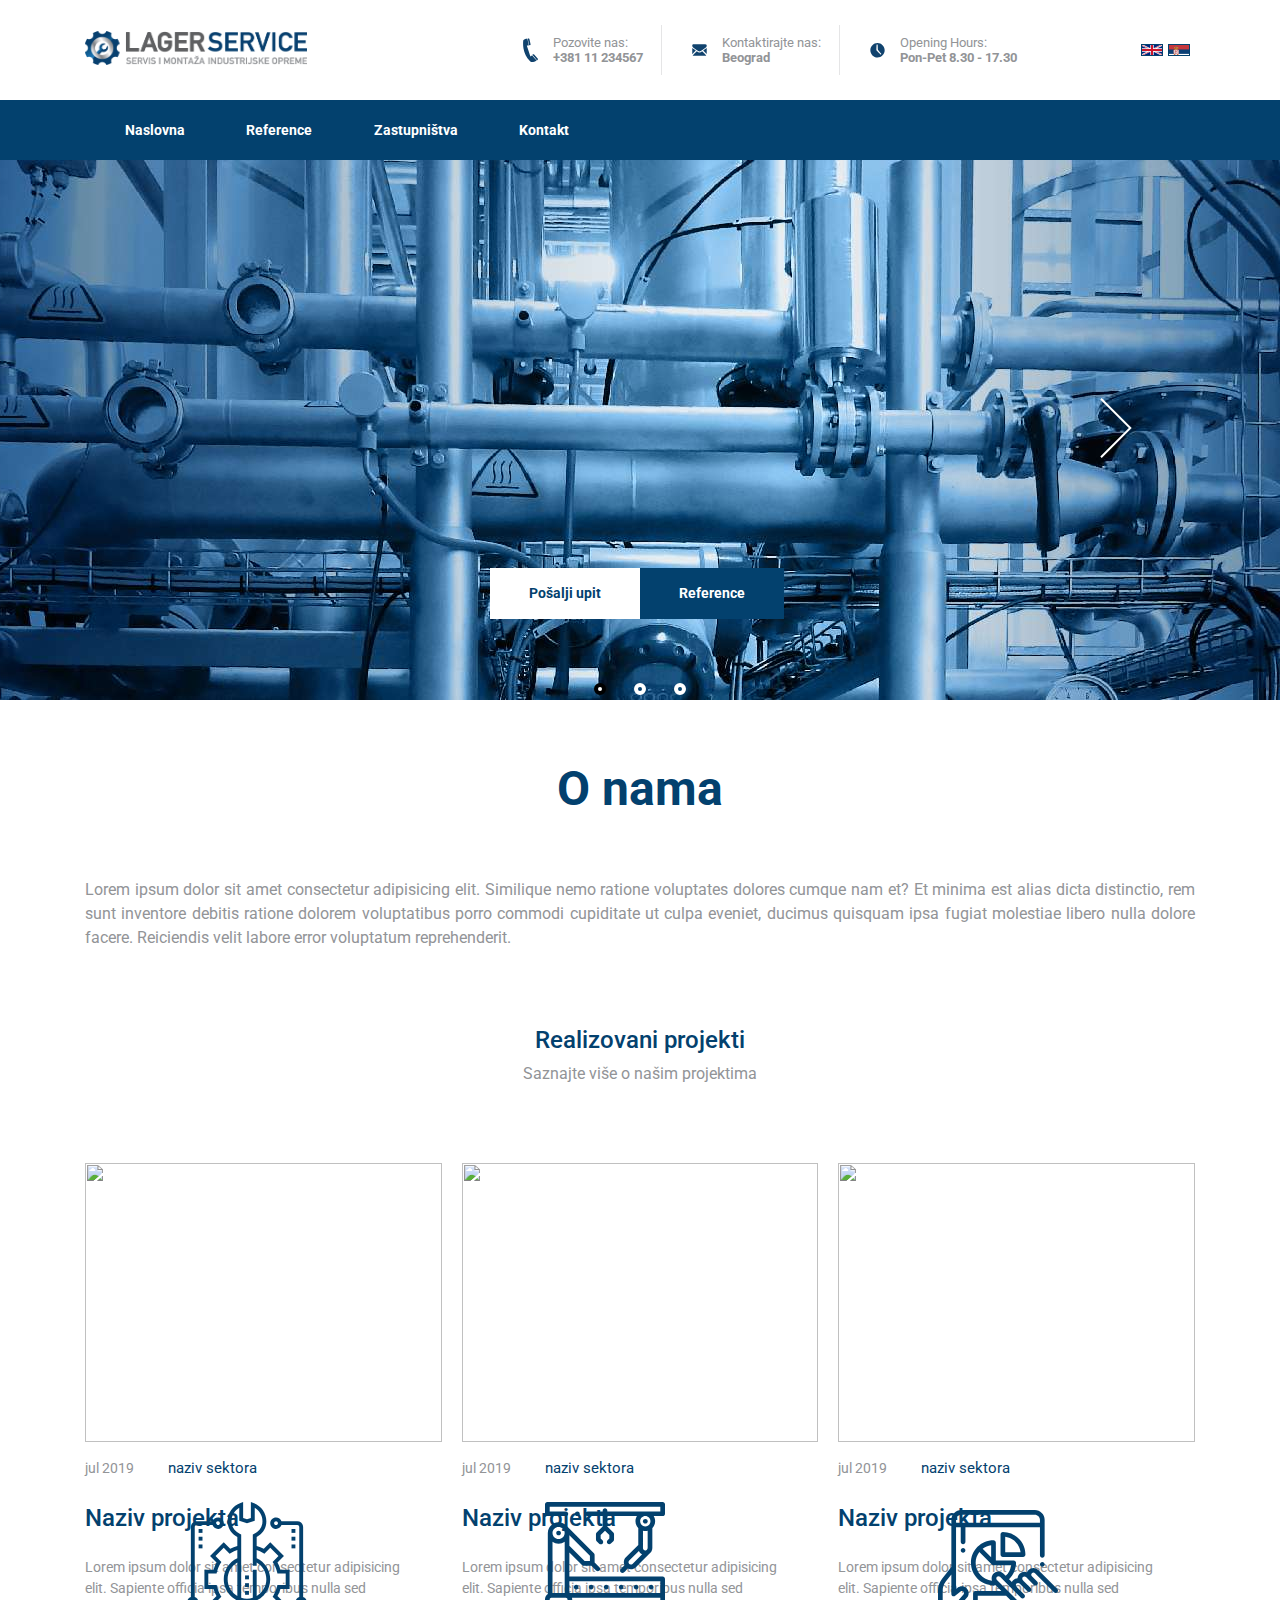
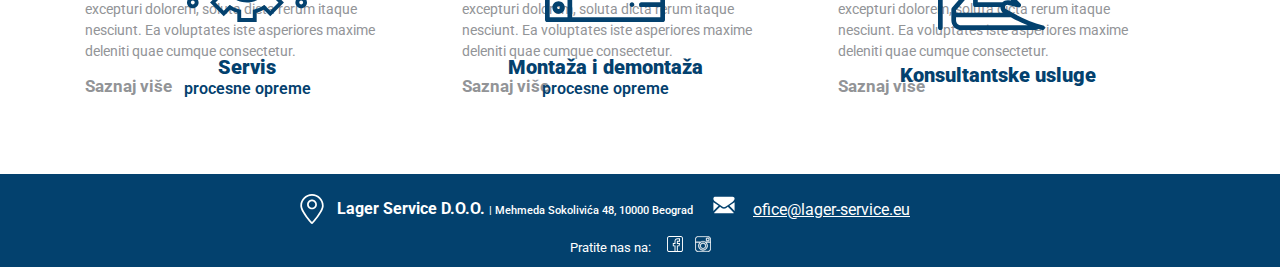
==== commit 0aec28b3: "responsiveForm" ====
--- a/index.html
+++ b/index.html
@@ -7,7 +7,8 @@
     <meta http-equiv="X-UA-Compatible" content="ie=edge">
     <title>Lager service</title>
     <link href="https://fonts.googleapis.com/css?family=Roboto:400,500,700&display=swap" rel="stylesheet">
-    <link rel="stylesheet" href="normalize.css">
+    <!-- <link rel="stylesheet" href="normalize.css"> -->
+    <link rel="stylesheet" href="pure.css">
     <link rel="stylesheet" href="./css/style.min.css">
 </head>
 
@@ -88,10 +89,10 @@
                     <!-- <li><a href="#">
                             <h2>reference</h2>
                         </a></li> -->
-                    <li><a href="#">
+                    <li><a href="zastupnistva.html">
                             <h2>zastupništva</h2>
                         </a></li>
-                    <li><a href="#">
+                    <li><a href="kontakt.html">
                             <h2>kontakt</h2>
                         </a></li>
 
@@ -121,23 +122,23 @@
         <ul id="navbar" class="navbar-list-expanded" style="display: none">
 
             <li>
-                <a href="/index.html">
+                <a href="index.html">
                     <h2>naslovna</h2>
                 </a>
             </li>
             <li>
-                <a href="#">
+                <a href="reference.html">
                     <h2>reference</h2>
                 </a>
             </li>
             <li>
-                <a href="#">
+                <a href="zastupnistva.html">
                     <h2>zastupništva</h2>
                 </a>
             </li>
             </li>
             <li>
-                <a href="#">
+                <a href="kontakt.html">
                     <h2>kontakt</h2>
                 </a>
             </li>
@@ -550,7 +551,8 @@
 
                 </span>
 
-                <a href="https://mail.google.com/mail/?view=cm&fs=1&to=ofce@lager-service.eu">ofce@lager-service.eu</a>
+                <a
+                    href="https://mail.google.com/mail/?view=cm&fs=1&to=ofice@lager-service.eu">ofice@lager-service.eu</a>
 
             </div>
 
--- a/pure.css
+++ b/pure.css
@@ -0,0 +1,11 @@
+/*!
+Pure v1.0.0
+Copyright 2013 Yahoo!
+Licensed under the BSD License.
+https://github.com/yahoo/pure/blob/master/LICENSE.md
+*/
+/*!
+normalize.css v^3.0 | MIT License | git.io/normalize
+Copyright (c) Nicolas Gallagher and Jonathan Neal
+*/
+/*! normalize.css v3.0.3 | MIT License | github.com/necolas/normalize.css */.pure-button:focus,a:active,a:hover{outline:0}.pure-table,table{border-collapse:collapse;border-spacing:0}html{font-family:sans-serif;-ms-text-size-adjust:100%;-webkit-text-size-adjust:100%}body{margin:0}article,aside,details,figcaption,figure,footer,header,hgroup,main,menu,nav,section,summary{display:block}audio,canvas,progress,video{display:inline-block;vertical-align:baseline}audio:not([controls]){display:none;height:0}[hidden],template{display:none}a{background-color:transparent}abbr[title]{border-bottom:1px dotted}b,optgroup,strong{font-weight:700}dfn{font-style:italic}h1{font-size:2em;margin:.67em 0}mark{background:#ff0;color:#000}small{font-size:80%}sub,sup{font-size:75%;line-height:0;position:relative;vertical-align:baseline}sup{top:-.5em}sub{bottom:-.25em}img{border:0}svg:not(:root){overflow:hidden}figure{margin:1em 40px}hr{box-sizing:content-box;height:0}pre,textarea{overflow:auto}code,kbd,pre,samp{font-family:monospace,monospace;font-size:1em}button,input,optgroup,select,textarea{color:inherit;font:inherit;margin:0}.pure-button,input{line-height:normal}button{overflow:visible}button,select{text-transform:none}button,html input[type=button],input[type=reset],input[type=submit]{-webkit-appearance:button;cursor:pointer}button[disabled],html input[disabled]{cursor:default}button::-moz-focus-inner,input::-moz-focus-inner{border:0;padding:0}input[type=checkbox],input[type=radio]{box-sizing:border-box;padding:0}input[type=number]::-webkit-inner-spin-button,input[type=number]::-webkit-outer-spin-button{height:auto}input[type=search]{-webkit-appearance:textfield;box-sizing:content-box}.pure-button,.pure-form input:not([type]),.pure-menu{box-sizing:border-box}input[type=search]::-webkit-search-cancel-button,input[type=search]::-webkit-search-decoration{-webkit-appearance:none}fieldset{border:1px solid silver;margin:0 2px;padding:.35em .625em .75em}legend,td,th{padding:0}legend{border:0}.hidden,[hidden]{display:none!important}.pure-img{max-width:100%;height:auto;display:block}.pure-g{letter-spacing:-.31em;text-rendering:optimizespeed;font-family:FreeSans,Arimo,"Droid Sans",Helvetica,Arial,sans-serif;display:-webkit-box;display:-webkit-flex;display:-ms-flexbox;display:flex;-webkit-flex-flow:row wrap;-ms-flex-flow:row wrap;flex-flow:row wrap;-webkit-align-content:flex-start;-ms-flex-line-pack:start;align-content:flex-start}@media all and (-ms-high-contrast:none),(-ms-high-contrast:active){table .pure-g{display:block}}.opera-only :-o-prefocus,.pure-g{word-spacing:-.43em}.pure-u,.pure-u-1,.pure-u-1-1,.pure-u-1-12,.pure-u-1-2,.pure-u-1-24,.pure-u-1-3,.pure-u-1-4,.pure-u-1-5,.pure-u-1-6,.pure-u-1-8,.pure-u-10-24,.pure-u-11-12,.pure-u-11-24,.pure-u-12-24,.pure-u-13-24,.pure-u-14-24,.pure-u-15-24,.pure-u-16-24,.pure-u-17-24,.pure-u-18-24,.pure-u-19-24,.pure-u-2-24,.pure-u-2-3,.pure-u-2-5,.pure-u-20-24,.pure-u-21-24,.pure-u-22-24,.pure-u-23-24,.pure-u-24-24,.pure-u-3-24,.pure-u-3-4,.pure-u-3-5,.pure-u-3-8,.pure-u-4-24,.pure-u-4-5,.pure-u-5-12,.pure-u-5-24,.pure-u-5-5,.pure-u-5-6,.pure-u-5-8,.pure-u-6-24,.pure-u-7-12,.pure-u-7-24,.pure-u-7-8,.pure-u-8-24,.pure-u-9-24{letter-spacing:normal;word-spacing:normal;vertical-align:top;text-rendering:auto;display:inline-block;zoom:1}.pure-g [class*=pure-u]{font-family:sans-serif}.pure-u-1-24{width:4.1667%}.pure-u-1-12,.pure-u-2-24{width:8.3333%}.pure-u-1-8,.pure-u-3-24{width:12.5%}.pure-u-1-6,.pure-u-4-24{width:16.6667%}.pure-u-1-5{width:20%}.pure-u-5-24{width:20.8333%}.pure-u-1-4,.pure-u-6-24{width:25%}.pure-u-7-24{width:29.1667%}.pure-u-1-3,.pure-u-8-24{width:33.3333%}.pure-u-3-8,.pure-u-9-24{width:37.5%}.pure-u-2-5{width:40%}.pure-u-10-24,.pure-u-5-12{width:41.6667%}.pure-u-11-24{width:45.8333%}.pure-u-1-2,.pure-u-12-24{width:50%}.pure-u-13-24{width:54.1667%}.pure-u-14-24,.pure-u-7-12{width:58.3333%}.pure-u-3-5{width:60%}.pure-u-15-24,.pure-u-5-8{width:62.5%}.pure-u-16-24,.pure-u-2-3{width:66.6667%}.pure-u-17-24{width:70.8333%}.pure-u-18-24,.pure-u-3-4{width:75%}.pure-u-19-24{width:79.1667%}.pure-u-4-5{width:80%}.pure-u-20-24,.pure-u-5-6{width:83.3333%}.pure-u-21-24,.pure-u-7-8{width:87.5%}.pure-u-11-12,.pure-u-22-24{width:91.6667%}.pure-u-23-24{width:95.8333%}.pure-u-1,.pure-u-1-1,.pure-u-24-24,.pure-u-5-5{width:100%}.pure-button{display:inline-block;zoom:1;white-space:nowrap;vertical-align:middle;text-align:center;cursor:pointer;-webkit-user-drag:none;-webkit-user-select:none;-moz-user-select:none;-ms-user-select:none;user-select:none}.pure-button::-moz-focus-inner{padding:0;border:0}.pure-button-group{letter-spacing:-.31em;text-rendering:optimizespeed}.opera-only :-o-prefocus,.pure-button-group{word-spacing:-.43em}.pure-button{font-family:inherit;font-size:100%;padding:.5em 1em;color:#444;color:rgba(0,0,0,.8);border:1px solid #999;border:transparent;background-color:#E6E6E6;text-decoration:none;border-radius:2px}.pure-button-hover,.pure-button:focus,.pure-button:hover{filter:alpha(opacity=90);background-image:-webkit-linear-gradient(transparent,rgba(0,0,0,.05) 40%,rgba(0,0,0,.1));background-image:linear-gradient(transparent,rgba(0,0,0,.05) 40%,rgba(0,0,0,.1))}.pure-button-active,.pure-button:active{box-shadow:0 0 0 1px rgba(0,0,0,.15) inset,0 0 6px rgba(0,0,0,.2) inset;border-color:#000\9}.pure-button-disabled,.pure-button-disabled:active,.pure-button-disabled:focus,.pure-button-disabled:hover,.pure-button[disabled]{border:none;background-image:none;filter:alpha(opacity=40);opacity:.4;cursor:not-allowed;box-shadow:none;pointer-events:none}.pure-button-hidden{display:none}.pure-button-primary,.pure-button-selected,a.pure-button-primary,a.pure-button-selected{background-color:#0078e7;color:#fff}.pure-button-group .pure-button{letter-spacing:normal;word-spacing:normal;vertical-align:top;text-rendering:auto;margin:0;border-radius:0;border-right:1px solid #111;border-right:1px solid rgba(0,0,0,.2)}.pure-button-group .pure-button:first-child{border-top-left-radius:2px;border-bottom-left-radius:2px}.pure-button-group .pure-button:last-child{border-top-right-radius:2px;border-bottom-right-radius:2px;border-right:none}.pure-form input[type=password],.pure-form input[type=email],.pure-form input[type=url],.pure-form input[type=date],.pure-form input[type=month],.pure-form input[type=time],.pure-form input[type=datetime],.pure-form input[type=datetime-local],.pure-form input[type=week],.pure-form input[type=tel],.pure-form input[type=color],.pure-form input[type=number],.pure-form input[type=search],.pure-form input[type=text],.pure-form select,.pure-form textarea{padding:.5em .6em;display:inline-block;border:1px solid #ccc;box-shadow:inset 0 1px 3px #ddd;border-radius:4px;vertical-align:middle;box-sizing:border-box}.pure-form input:not([type]){padding:.5em .6em;display:inline-block;border:1px solid #ccc;box-shadow:inset 0 1px 3px #ddd;border-radius:4px}.pure-form input[type=color]{padding:.2em .5em}.pure-form input:not([type]):focus,.pure-form input[type=password]:focus,.pure-form input[type=email]:focus,.pure-form input[type=url]:focus,.pure-form input[type=date]:focus,.pure-form input[type=month]:focus,.pure-form input[type=time]:focus,.pure-form input[type=datetime]:focus,.pure-form input[type=datetime-local]:focus,.pure-form input[type=week]:focus,.pure-form input[type=tel]:focus,.pure-form input[type=color]:focus,.pure-form input[type=number]:focus,.pure-form input[type=search]:focus,.pure-form input[type=text]:focus,.pure-form select:focus,.pure-form textarea:focus{outline:0;border-color:#129FEA}.pure-form input[type=file]:focus,.pure-form input[type=checkbox]:focus,.pure-form input[type=radio]:focus{outline:#129FEA auto 1px}.pure-form .pure-checkbox,.pure-form .pure-radio{margin:.5em 0;display:block}.pure-form input:not([type])[disabled],.pure-form input[type=password][disabled],.pure-form input[type=email][disabled],.pure-form input[type=url][disabled],.pure-form input[type=date][disabled],.pure-form input[type=month][disabled],.pure-form input[type=time][disabled],.pure-form input[type=datetime][disabled],.pure-form input[type=datetime-local][disabled],.pure-form input[type=week][disabled],.pure-form input[type=tel][disabled],.pure-form input[type=color][disabled],.pure-form input[type=number][disabled],.pure-form input[type=search][disabled],.pure-form input[type=text][disabled],.pure-form select[disabled],.pure-form textarea[disabled]{cursor:not-allowed;background-color:#eaeded;color:#cad2d3}.pure-form input[readonly],.pure-form select[readonly],.pure-form textarea[readonly]{background-color:#eee;color:#777;border-color:#ccc}.pure-form input:focus:invalid,.pure-form select:focus:invalid,.pure-form textarea:focus:invalid{color:#b94a48;border-color:#e9322d}.pure-form input[type=file]:focus:invalid:focus,.pure-form input[type=checkbox]:focus:invalid:focus,.pure-form input[type=radio]:focus:invalid:focus{outline-color:#e9322d}.pure-form select{height:2.25em;border:1px solid #ccc;background-color:#fff}.pure-form select[multiple]{height:auto}.pure-form label{margin:.5em 0 .2em}.pure-form fieldset{margin:0;padding:.35em 0 .75em;border:0}.pure-form legend{display:block;width:100%;padding:.3em 0;margin-bottom:.3em;color:#333;border-bottom:1px solid #e5e5e5}.pure-form-stacked input:not([type]),.pure-form-stacked input[type=password],.pure-form-stacked input[type=email],.pure-form-stacked input[type=url],.pure-form-stacked input[type=date],.pure-form-stacked input[type=month],.pure-form-stacked input[type=time],.pure-form-stacked input[type=datetime],.pure-form-stacked input[type=datetime-local],.pure-form-stacked input[type=week],.pure-form-stacked input[type=tel],.pure-form-stacked input[type=color],.pure-form-stacked input[type=file],.pure-form-stacked input[type=number],.pure-form-stacked input[type=search],.pure-form-stacked input[type=text],.pure-form-stacked label,.pure-form-stacked select,.pure-form-stacked textarea{display:block;margin:.25em 0}.pure-form-aligned .pure-help-inline,.pure-form-aligned input,.pure-form-aligned select,.pure-form-aligned textarea,.pure-form-message-inline{display:inline-block;vertical-align:middle}.pure-form-aligned textarea{vertical-align:top}.pure-form-aligned .pure-control-group{margin-bottom:.5em}.pure-form-aligned .pure-control-group label{text-align:right;display:inline-block;vertical-align:middle;width:10em;margin:0 1em 0 0}.pure-form-aligned .pure-controls{margin:1.5em 0 0 11em}.pure-form .pure-input-rounded,.pure-form input.pure-input-rounded{border-radius:2em;padding:.5em 1em}.pure-form .pure-group fieldset{margin-bottom:10px}.pure-form .pure-group input,.pure-form .pure-group textarea{display:block;padding:10px;margin:0 0 -1px;border-radius:0;position:relative;top:-1px}.pure-form .pure-group input:focus,.pure-form .pure-group textarea:focus{z-index:3}.pure-form .pure-group input:first-child,.pure-form .pure-group textarea:first-child{top:1px;border-radius:4px 4px 0 0;margin:0}.pure-form .pure-group input:first-child:last-child,.pure-form .pure-group textarea:first-child:last-child{top:1px;border-radius:4px;margin:0}.pure-form .pure-group input:last-child,.pure-form .pure-group textarea:last-child{top:-2px;border-radius:0 0 4px 4px;margin:0}.pure-form .pure-group button{margin:.35em 0}.pure-form .pure-input-1{width:100%}.pure-form .pure-input-3-4{width:75%}.pure-form .pure-input-2-3{width:66%}.pure-form .pure-input-1-2{width:50%}.pure-form .pure-input-1-3{width:33%}.pure-form .pure-input-1-4{width:25%}.pure-form .pure-help-inline,.pure-form-message-inline{display:inline-block;padding-left:.3em;color:#666;vertical-align:middle;font-size:.875em}.pure-form-message{display:block;color:#666;font-size:.875em}@media only screen and (max-width :480px){.pure-form button[type=submit]{margin:.7em 0 0}.pure-form input:not([type]),.pure-form input[type=password],.pure-form input[type=email],.pure-form input[type=url],.pure-form input[type=date],.pure-form input[type=month],.pure-form input[type=time],.pure-form input[type=datetime],.pure-form input[type=datetime-local],.pure-form input[type=week],.pure-form input[type=tel],.pure-form input[type=color],.pure-form input[type=number],.pure-form input[type=search],.pure-form input[type=text],.pure-form label{margin-bottom:.3em;display:block}.pure-group input:not([type]),.pure-group input[type=password],.pure-group input[type=email],.pure-group input[type=url],.pure-group input[type=date],.pure-group input[type=month],.pure-group input[type=time],.pure-group input[type=datetime],.pure-group input[type=datetime-local],.pure-group input[type=week],.pure-group input[type=tel],.pure-group input[type=color],.pure-group input[type=number],.pure-group input[type=search],.pure-group input[type=text]{margin-bottom:0}.pure-form-aligned .pure-control-group label{margin-bottom:.3em;text-align:left;display:block;width:100%}.pure-form-aligned .pure-controls{margin:1.5em 0 0}.pure-form .pure-help-inline,.pure-form-message,.pure-form-message-inline{display:block;font-size:.75em;padding:.2em 0 .8em}}.pure-menu-fixed{position:fixed;left:0;top:0;z-index:3}.pure-menu-item,.pure-menu-list{position:relative}.pure-menu-list{list-style:none;margin:0;padding:0}.pure-menu-item{padding:0;margin:0;height:100%}.pure-menu-heading,.pure-menu-link{display:block;text-decoration:none;white-space:nowrap}.pure-menu-horizontal{width:100%;white-space:nowrap}.pure-menu-horizontal .pure-menu-list{display:inline-block}.pure-menu-horizontal .pure-menu-heading,.pure-menu-horizontal .pure-menu-item,.pure-menu-horizontal .pure-menu-separator{display:inline-block;zoom:1;vertical-align:middle}.pure-menu-item .pure-menu-item{display:block}.pure-menu-children{display:none;position:absolute;left:100%;top:0;margin:0;padding:0;z-index:3}.pure-menu-horizontal .pure-menu-children{left:0;top:auto;width:inherit}.pure-menu-active>.pure-menu-children,.pure-menu-allow-hover:hover>.pure-menu-children{display:block;position:absolute}.pure-menu-has-children>.pure-menu-link:after{padding-left:.5em;content:"\25B8";font-size:small}.pure-menu-horizontal .pure-menu-has-children>.pure-menu-link:after{content:"\25BE"}.pure-menu-scrollable{overflow-y:scroll;overflow-x:hidden}.pure-menu-scrollable .pure-menu-list{display:block}.pure-menu-horizontal.pure-menu-scrollable .pure-menu-list{display:inline-block}.pure-menu-horizontal.pure-menu-scrollable{white-space:nowrap;overflow-y:hidden;overflow-x:auto;-ms-overflow-style:none;-webkit-overflow-scrolling:touch;padding:.5em 0}.pure-menu-horizontal.pure-menu-scrollable::-webkit-scrollbar{display:none}.pure-menu-horizontal .pure-menu-children .pure-menu-separator,.pure-menu-separator{background-color:#ccc;height:1px;margin:.3em 0}.pure-menu-horizontal .pure-menu-separator{width:1px;height:1.3em;margin:0 .3em}.pure-menu-horizontal .pure-menu-children .pure-menu-separator{display:block;width:auto}.pure-menu-heading{text-transform:uppercase;color:#565d64}.pure-menu-link{color:#777}.pure-menu-children{background-color:#fff}.pure-menu-disabled,.pure-menu-heading,.pure-menu-link{padding:.5em 1em}.pure-menu-disabled{opacity:.5}.pure-menu-disabled .pure-menu-link:hover{background-color:transparent}.pure-menu-active>.pure-menu-link,.pure-menu-link:focus,.pure-menu-link:hover{background-color:#eee}.pure-menu-selected .pure-menu-link,.pure-menu-selected .pure-menu-link:visited{color:#000}.pure-table{empty-cells:show;border:1px solid #cbcbcb}.pure-table caption{color:#000;font:italic 85%/1 arial,sans-serif;padding:1em 0;text-align:center}.pure-table td,.pure-table th{border-left:1px solid #cbcbcb;border-width:0 0 0 1px;font-size:inherit;margin:0;overflow:visible;padding:.5em 1em}.pure-table td:first-child,.pure-table th:first-child{border-left-width:0}.pure-table thead{background-color:#e0e0e0;color:#000;text-align:left;vertical-align:bottom}.pure-table td{background-color:transparent}.pure-table-odd td,.pure-table-striped tr:nth-child(2n-1) td{background-color:#f2f2f2}.pure-table-bordered td{border-bottom:1px solid #cbcbcb}.pure-table-bordered tbody>tr:last-child>td{border-bottom-width:0}.pure-table-horizontal td,.pure-table-horizontal th{border-width:0 0 1px;border-bottom:1px solid #cbcbcb}.pure-table-horizontal tbody>tr:last-child>td{border-bottom-width:0}--- a/css/style.min.css
+++ b/css/style.min.css
@@ -1,5 +1,5 @@
 .viewport{width:100%;height:540px}.viewport img{width:100%;height:100%;-o-object-fit:cover;object-fit:cover;-o-object-position:center;object-position:center}.onama{display:-webkit-box;display:-ms-flexbox;display:flex;-webkit-box-orient:horizontal;-webkit-box-direction:normal;-ms-flex-direction:row;flex-direction:row;-ms-flex-pack:distribute;justify-content:space-around;-webkit-box-align:center;-ms-flex-align:center;align-items:center;margin-bottom:60px}.onama h4{text-align:right}.projects .project__1 p,.projects .project__2 p,.projects .project__3 p{font-size:14px;line-height:1.5}.about__text p{text-align:justify;line-height:1.5}.horizontal__line{display:inline-block;width:80%;height:3px;background-color:#03416e;display:-webkit-box;display:-ms-flexbox;display:flex;-ms-flex-item-align:end;align-self:flex-end}.carousel{position:relative;height:100%;width:100%;margin:auto;overflow:hidden}.carousel__slide{position:relative}.carousel-div{position:absolute;left:50%;top:110px;height:80px;width:800px;padding:20px 20px;opacity:0;-webkit-animation:innerImg 1s forwards;animation:innerImg 1s forwards;-webkit-animation-delay:.8s;animation-delay:.8s;text-align:center;background-color:transparent;font-weight:900}.carousel-div h1{font-size:2.5rem;padding:0;margin:0;margin-bottom:15px;color:#fff;visibility:visible;text-align:center;line-height:72px;letter-spacing:0px;font-weight:500;font-size:65px}.carousel-div p{margin:0;color:#fff;text-align:center;font-weight:700;font-size:17px}.inner__link__left:hover{background-color:#fff;color:#03416e}.inner__link__left:hover a{background-color:#fff;color:#03416e}.inner__link__right:hover{background-color:#03416e;color:#fff}.inner__link__right:hover a{background-color:#03416e;color:#fff}.inner__link__left{left:50%;-webkit-animation:innerLinkLeft 1s forwards;animation:innerLinkLeft 1s forwards;background-color:#03416e;font-family:Roboto;line-height:51px;letter-spacing:0px;font-weight:700;font-size:14px;border-color:rgba(255,255,255,0);border-style:none;margin:0px;padding:0px 39px;color:#03416e;text-decoration:none;white-space:nowrap;width:auto;height:auto;min-height:0px;min-width:0px;max-height:none;max-width:none;opacity:1;border-width:0px;position:absolute;bottom:15%;display:block;visibility:visible;overflow:visible}.inner__link__left a{text-decoration:none;color:#fff;font-size:14px}.inner__link__right{right:50%;-webkit-animation:innerLinkRight 1s forwards;animation:innerLinkRight 1s forwards;background-color:#fff;font-family:Roboto;line-height:51px;letter-spacing:0px;font-weight:700;font-size:14px;border-color:rgba(255,255,255,0);border-style:none;margin:0px;padding:0px 39px;color:#03416e;text-decoration:none;white-space:nowrap;width:auto;height:auto;min-height:0px;min-width:0px;max-height:none;max-width:none;opacity:1;border-width:0px;position:absolute;bottom:15%;display:block;visibility:visible;overflow:visible}.inner__link__right a{text-decoration:none;color:#03416e;font-size:14px}@-webkit-keyframes innerLinkLeft{0%{-webkit-transform:translateX(-350px) scale(1);transform:translateX(-350px) scale(1)}50%{-webkit-transform:translateX(50px) scale(1);transform:translateX(50px) scale(1)}100%{-webkit-transform:translateX(-150px) scale(1);transform:translateX(-150px) scale(1)}}@keyframes innerLinkLeft{0%{-webkit-transform:translateX(-350px) scale(1);transform:translateX(-350px) scale(1)}50%{-webkit-transform:translateX(50px) scale(1);transform:translateX(50px) scale(1)}100%{-webkit-transform:translateX(-150px) scale(1);transform:translateX(-150px) scale(1)}}@-webkit-keyframes innerLinkRight{0%{-webkit-transform:translateX(350px) scale(1);transform:translateX(350px) scale(1)}50%{-webkit-transform:translateX(-50px) scale(1);transform:translateX(-50px) scale(1)}100%{-webkit-transform:translateX(150px) scale(1);transform:translateX(150px) scale(1)}}@keyframes innerLinkRight{0%{-webkit-transform:translateX(350px) scale(1);transform:translateX(350px) scale(1)}50%{-webkit-transform:translateX(-50px) scale(1);transform:translateX(-50px) scale(1)}100%{-webkit-transform:translateX(150px) scale(1);transform:translateX(150px) scale(1)}}@-webkit-keyframes innerImg{0%{-webkit-transform:translateY(-350px) translateX(-50%) scale(0.9);transform:translateY(-350px) translateX(-50%) scale(0.9)}50%{-webkit-transform:translateY(50px) translateX(-50%) scale(1.1);transform:translateY(50px) translateX(-50%) scale(1.1)}100%{opacity:1;-webkit-transform:translateY(0) translateX(-50%) scale(1);transform:translateY(0) translateX(-50%) scale(1)}}@keyframes innerImg{0%{-webkit-transform:translateY(-350px) translateX(-50%) scale(0.9);transform:translateY(-350px) translateX(-50%) scale(0.9)}50%{-webkit-transform:translateY(50px) translateX(-50%) scale(1.1);transform:translateY(50px) translateX(-50%) scale(1.1)}100%{opacity:1;-webkit-transform:translateY(0) translateX(-50%) scale(1);transform:translateY(0) translateX(-50%) scale(1)}}.carousel__image{width:100%;height:100%;-o-object-fit:cover;object-fit:cover;-o-object-position:center center;object-position:center center}.carousel__track-container{height:100%;position:relative;display:-webkit-box;display:-ms-flexbox;display:flex;-webkit-box-orient:vertical;-webkit-box-direction:normal;-ms-flex-direction:column;flex-direction:column;-webkit-box-pack:end;-ms-flex-pack:end;justify-content:flex-end}.carousel__track{padding:0;margin:0;list-style:none;position:relative;height:100%;-webkit-transition:-webkit-transform 450ms ease-in;transition:-webkit-transform 450ms ease-in;transition:transform 450ms ease-in;transition:transform 450ms ease-in, -webkit-transform 450ms ease-in}.carousel__track li{position:absolute;top:0;bottom:0;width:100%}.carousel__button{position:absolute;top:50%;-webkit-transform:translateY(-50%);transform:translateY(-50%);background:transparent;border:0;cursor:pointer;outline:none}.carousel__button--left{left:10%;z-index:1;-webkit-animation:innerImg 1s forwards;animation:innerImg 1s forwards}.carousel__button--right{right:10%;-webkit-animation:innerImg 1s forwards;animation:innerImg 1s forwards}.carousel__button img{width:60px}.carousel .carousel__nav{background-color:transparent;padding:5px 0;position:absolute;-ms-flex-item-align:center;-ms-grid-row-align:center;align-self:center;border-radius:50%}.carousel div button{height:4px;width:4px;border-radius:50%;background:0 0;border:4px solid #fff;-webkit-box-sizing:content-box;box-sizing:content-box;margin:0 12px;padding:0px;z-index:1;cursor:pointer;outline:none}.carousel div button.current-slide{background:#fff;border-color:black}.is-hiden{display:none}.slider{width:100%;height:540px}.slider .slider__wraper{width:100%;height:100%;display:-webkit-box;display:-ms-flexbox;display:flex;-webkit-box-orient:horizontal;-webkit-box-direction:normal;-ms-flex-direction:row;flex-direction:row;position:relative;overflow:hidden}.slider .slider__wraper .slider__right{width:100%;height:100%}.about{-webkit-box-sizing:border-box;box-sizing:border-box;margin:auto;display:-webkit-box;display:-ms-flexbox;display:flex;-webkit-box-orient:vertical;-webkit-box-direction:normal;-ms-flex-direction:column;flex-direction:column}.about h3{margin:60px 60px;font-size:48px;font-weight:bolder}.about h4{margin:60px 0px 10px 0px;font-size:24px}.about .about__text{text-align:center}.about .projects{display:-ms-grid;display:grid;-ms-grid-rows:auto;grid-template-rows:auto;-ms-grid-columns:1fr 1fr 1fr;grid-template-columns:1fr 1fr 1fr;grid-template-areas:'projects__header projects__header projects__header'- 'project__1 project__2 project__3';gap:20px;-webkit-box-sizing:border-box;box-sizing:border-box}.about .projects .color{color:#03416e;font-weight:400;font-size:15px}.about .projects p{display:inline-block;margin-right:30px}.about .projects .projects__header{-ms-grid-row:1;-ms-grid-column:1;-ms-grid-column-span:3;grid-area:projects__header;text-align:center}.about .projects .projects__header p{margin:0px 0px 60px 0px}.about .projects .img{overflow:hidden;width:100%;height:100%}.about .projects .img__efect{width:100%;height:100%;-o-object-position:center;object-position:center;-o-object-fit:cover;object-fit:cover}.about .projects img{-webkit-transition:all 1s ease-in-out;transition:all 1s ease-in-out}.about .projects img:hover{-webkit-transform:scale(1.2);transform:scale(1.2)}.about .projects .project__1{-ms-grid-row:2;-ms-grid-column:1;grid-area:project__1;width:100%}.about .projects .project__1 h4{margin:10px 0px 10px 0px}.about .projects .project__2{-ms-grid-row:2;-ms-grid-column:2;grid-area:project__2;width:100%}.about .projects .project__2 h4{margin:10px 0px 10px 0px}.about .projects .project__3{-ms-grid-row:2;-ms-grid-column:3;grid-area:project__3;width:100%}.about .projects .project__3 h4{margin:10px 0px 10px 0px}.about .btn__arrow{text-decoration:none;color:#929497;font-size:17px;font-weight:700}.about .btn__arrow:hover{color:#03416e}.about .btn__arrow:after{content:'';background-image:url(/images/right-arrow-link.svg);height:10px;width:15px;background-position:center;background-size:cover;margin-left:7px;font-size:13px;opacity:0;display:inline-block;-webkit-transform:translateX(-15px);-khtml-transform:translateX(-15px);transform:translateX(-15px);-webkit-transition:all .3s linear 0ms;transition:all .3s linear 0ms}.about .btn__arrow:hover:after{opacity:1;-webkit-transform:translateX(0px);-khtml-transform:translateX(0px);transform:translateX(0px)}.usluge{padding-top:60px;margin-bottom:60px}.usluge .svg__container{width:120px;height:120px;margin:auto}.usluge .mySvg{width:100%;height:100%;fill:#03416e;fill-opacity:1;-webkit-transition:all .3s ease-in-out;transition:all .3s ease-in-out}.usluge .jobOffer{display:-webkit-box;display:-ms-flexbox;display:flex;-webkit-box-orient:horizontal;-webkit-box-direction:normal;-ms-flex-direction:row;flex-direction:row;-ms-flex-pack:distribute;justify-content:space-around;-webkit-box-align:center;-ms-flex-align:center;align-items:center;margin:auto}.usluge .jobOffer a{text-decoration:none}.usluge .jobOffer a:hover .mySvg{fill:#929497;-webkit-transform:scale(1.07);transform:scale(1.07)}.usluge .jobOffer img{width:100%;height:100%;-webkit-transition:all 1s ease-in-out;transition:all 1s ease-in-out}.usluge .jobOffer a:hover img{-webkit-transform:scale(1.1);transform:scale(1.1)}.usluge .jobOffer h5{margin-bottom:0px;font-size:20px;font-weight:900;text-align:center}.usluge .jobOffer p{margin-top:0px;color:#03416e;font-size:16px;font-weight:600;text-align:center}.viewport{width:100%;height:330px;position:relative}.viewport img{width:100%;height:100%;-o-object-fit:cover;object-fit:cover;-o-object-position:center;object-position:center}.viewport p{position:absolute;left:50%;top:100px;-webkit-transform:translateX(-510px);transform:translateX(-510px);font-size:40px;font-weight:900;color:#fff}.main{width:100%;height:auto;display:-webkit-box;display:-ms-flexbox;display:flex;-webkit-box-orient:vertical;-webkit-box-direction:normal;-ms-flex-direction:column;flex-direction:column;-webkit-box-pack:justify;-ms-flex-pack:justify;justify-content:space-between;-webkit-box-align:center;-ms-flex-align:center;align-items:center;-webkit-box-sizing:border-box;box-sizing:border-box;margin-bottom:30px}.main .flex__container{height:auto;display:-webkit-box;display:-ms-flexbox;display:flex;-webkit-box-orient:vertical;-webkit-box-direction:normal;-ms-flex-direction:column;flex-direction:column;-webkit-box-pack:justify;-ms-flex-pack:justify;justify-content:space-between;-webkit-box-align:center;-ms-flex-align:center;align-items:center}.main .flex__container .date{color:#03416e;font-size:20px;text-align:center;margin:30px 0px 0px 0px;font-weight:bolder}.main .flex__container .company__name{color:#03416e;font-size:40px;text-align:center;margin:10px 0px 0px 0px;font-weight:bolder}.main .flex__container .text{text-align:justify}.main .container__flex__grid{height:auto;width:auto;margin-top:30px;display:-ms-grid;display:grid;-ms-grid-rows:auto;grid-template-rows:auto;-ms-grid-columns:1fr 1fr 1fr;grid-template-columns:1fr 1fr 1fr;grid-template-areas:'img1 img2 img3';gap:30px;-webkit-box-sizing:border-box;box-sizing:border-box}.main .container__flex__grid .img{margin-bottom:30px}.main .container__flex__grid .img img{width:100%;height:100%;-o-object-fit:cover;object-fit:cover;-o-object-position:center;object-position:center}.main .container__flex__grid .img1{-ms-grid-row:1;-ms-grid-column:1;grid-area:img1}.main .container__flex__grid .img2{-ms-grid-row:1;-ms-grid-column:2;grid-area:img2}.main .container__flex__grid .img3{-ms-grid-row:1;-ms-grid-column:3;grid-area:img3}footer{width:100%;height:70px;margin:auto;background:#03416e}footer .footer__wraper{margin:auto;width:100%;height:100%;display:-webkit-box;display:-ms-flexbox;display:flex;-webkit-box-orient:horizontal;-webkit-box-direction:normal;-ms-flex-direction:row;flex-direction:row;-ms-flex-pack:distribute;justify-content:space-around;-webkit-box-align:center;-ms-flex-align:center;align-items:center}footer .footer__wraper .footer__wraper__left{height:100%;width:55%;display:-webkit-box;display:-ms-flexbox;display:flex;-webkit-box-orient:horizontal;-webkit-box-direction:normal;-ms-flex-direction:row;flex-direction:row;-webkit-box-pack:end;-ms-flex-pack:end;justify-content:flex-end;-webkit-box-align:center;-ms-flex-align:center;align-items:center;padding-right:10px}footer .footer__wraper .footer__wraper__left .company__name{font-size:16px}footer .footer__wraper .footer__wraper__left span{width:30px;height:30px;margin-right:10px}footer .footer__wraper .footer__wraper__left span img{width:100%;height:100%;-webkit-filter:invert(1);filter:invert(1)}footer .footer__wraper .footer__wraper__left h6{color:#fff}footer .footer__wraper .footer__wraper__right{height:100%;width:45%;display:-webkit-box;display:-ms-flexbox;display:flex;-webkit-box-orient:horizontal;-webkit-box-direction:normal;-ms-flex-direction:row;flex-direction:row;-webkit-box-pack:start;-ms-flex-pack:start;justify-content:flex-start;-webkit-box-align:center;-ms-flex-align:center;align-items:center;padding-left:10px}footer .footer__wraper .footer__wraper__right span{width:30px;height:30px;margin-right:10px}footer .footer__wraper .footer__wraper__right span img{width:100%;height:100%;-webkit-filter:invert(1);filter:invert(1)}footer .footer__wraper .footer__wraper__right a{color:#fff}footer .social{height:20px;width:100%;display:-webkit-box;display:-ms-flexbox;display:flex;-webkit-box-orient:horizontal;-webkit-box-direction:normal;-ms-flex-direction:row;flex-direction:row;-webkit-box-align:center;-ms-flex-align:center;align-items:center;-webkit-box-pack:center;-ms-flex-pack:center;justify-content:center}footer .footer__social{background:#03416e;width:100%;height:25px;display:-webkit-box;display:-ms-flexbox;display:flex;-webkit-box-align:center;-ms-flex-align:center;align-items:center;-webkit-box-pack:center;-ms-flex-pack:center;justify-content:center}footer .footer__social p{color:#fff;margin-top:0px;vertical-align:middle}footer .footer__social p span{width:16px;height:16px}footer .footer__social p span a{text-decoration:none}footer .footer__social p span a svg{width:16px;height:16px;fill:#fff;stroke:#fff}body{font-family:'Roboto', sans-serif;color:#929497}h2,h3,h4,h5,h6{color:#03416e;clear:both;line-height:1.2;font-weight:500}.container{width:1110px}.sticky{position:fixed;top:0;background-color:#181818}header{width:100%;display:-webkit-box;display:-ms-flexbox;display:flex;-webkit-box-orient:vertical;-webkit-box-direction:normal;-ms-flex-direction:column;flex-direction:column;-webkit-box-pack:center;-ms-flex-pack:center;justify-content:center;-webkit-box-align:center;-ms-flex-align:center;align-items:center;margin:auto}header .header__top{height:100px;display:-webkit-box;display:-ms-flexbox;display:flex;-webkit-box-orient:horizontal;-webkit-box-direction:normal;-ms-flex-direction:row;flex-direction:row;-webkit-box-pack:center;-ms-flex-pack:center;justify-content:center;-webkit-box-align:center;-ms-flex-align:center;align-items:center;background-color:#fff}header .header__top .logo{height:auto;width:20%;display:-webkit-box;display:-ms-flexbox;display:flex;-webkit-box-pack:start;-ms-flex-pack:start;justify-content:flex-start;-webkit-box-align:center;-ms-flex-align:center;align-items:center}header .header__top .logo img{height:100%;width:100%;-webkit-transition:all .2s ease-out;transition:all .2s ease-out}header .header__top .logo:hover img{-webkit-transform:scale(1.05);transform:scale(1.05)}header .header__top .header__top__contact{width:80%;height:100%;display:-webkit-box;display:-ms-flexbox;display:flex;-webkit-box-orient:horizontal;-webkit-box-direction:normal;-ms-flex-direction:row;flex-direction:row;-webkit-box-pack:end;-ms-flex-pack:end;justify-content:flex-end;-webkit-box-align:center;-ms-flex-align:center;align-items:center}header .header__top .header__top__contact .header__top__item{width:25%;display:-webkit-box;display:-ms-flexbox;display:flex;-webkit-box-orient:horizontal;-webkit-box-direction:normal;-ms-flex-direction:row;flex-direction:row;-webkit-box-pack:end;-ms-flex-pack:end;justify-content:flex-end;-webkit-box-align:center;-ms-flex-align:center;align-items:center}header .header__top .header__top__contact .header__top__item .header__top__item__inner{position:relative;font-size:13px;cursor:pointer}header .header__top .header__top__contact .header__top__item .header__top__item__inner img{position:absolute;left:0;top:50%;-webkit-transform:translateY(-50%);transform:translateY(-50%);width:15px}header .header__top .header__top__contact .header__top__item .header__top__item__inner label{margin-left:30px}header .header__top .header__top__contact .header__top__item .header__top__item__inner span{margin-left:30px;font-weight:bold}header .header__top .header__top__contact .header__top__item .header__top__item__inner:hover span{color:#03416e}header .header__top .header__top__contact .header__top__item .header__top__item__inner__lang{display:-webkit-box;display:-ms-flexbox;display:flex;-webkit-box-orient:horizontal;-webkit-box-direction:normal;-ms-flex-direction:row;flex-direction:row;-webkit-box-pack:justify;-ms-flex-pack:justify;justify-content:space-between;-webkit-box-align:center;-ms-flex-align:center;align-items:center}header .header__top .header__top__contact .header__top__item .header__top__item__inner__lang img{width:20px;margin-right:5px;border:1px solid #03416e}header .header__top .header__top__contact .header__top__item .lang{-webkit-transition:all .2s ease;transition:all .2s ease}header .header__top .header__top__contact .header__top__item .lang:hover{-webkit-transform:scale(1.2);transform:scale(1.2)}header .header__top .header__top__contact .header__top__item__vertical:after{content:"";width:3px;height:50px;border-right:1px solid #9294973d;margin-left:15px}header .header__bottom{width:100%;background-color:#03416e;margin:auto;z-index:1}header .header__bottom nav{height:60px;margin:auto;display:-webkit-box;display:-ms-flexbox;display:flex;-webkit-box-orient:horizontal;-webkit-box-direction:normal;-ms-flex-direction:row;flex-direction:row;-webkit-box-align:center;-ms-flex-align:center;align-items:center}header .header__bottom nav .small-drop-btn{margin-right:15px;cursor:pointer;position:absolute;right:0px}header .header__bottom nav ul{width:40%;list-style:none;color:#fff;font-size:14px;font-weight:700;display:-webkit-box;display:-ms-flexbox;display:flex;-webkit-box-orient:horizontal;-webkit-box-direction:normal;-ms-flex-direction:row;flex-direction:row;-webkit-box-align:center;-ms-flex-align:center;align-items:center;-webkit-box-pack:justify;-ms-flex-pack:justify;justify-content:space-between}header .header__bottom nav ul li{display:inline-block;position:relative}header .header__bottom nav ul li a{text-decoration:none}header .header__bottom nav ul li a h2{color:#fff;font-size:14px;font-weight:700;text-transform:capitalize;position:relative}header .header__bottom nav ul li a h2::after{content:"";position:absolute;left:0;right:0;bottom:-22px;margin:auto;background-color:#fff;opacity:1;height:3px;margin-top:12px;width:0;-webkit-transition:all .3s linear 0ms;transition:all .3s linear 0ms}header .header__bottom nav ul li a h2:hover::after{width:100%}#nav-small{display:block;list-style-type:none;width:100%;height:0px;margin-top:0;position:relative;display:-webkit-box;display:-ms-flexbox;display:flex;-webkit-box-orient:horizontal;-webkit-box-direction:normal;-ms-flex-direction:row;flex-direction:row;-webkit-box-pack:justify;-ms-flex-pack:justify;justify-content:space-between;-webkit-box-align:center;-ms-flex-align:center;align-items:center;text-transform:capitalize;font-size:28px;font-family:'brandon_light'}#nav-small .dropbtn{position:relative;border:none;cursor:pointer;padding:5px 65px;font-size:18px;font-family:'Montserrat-Bold';border:1px solid #a8a8a7;border-radius:6px;margin:0;outline:none}#nav-small .dropbtn span{width:8px;height:8px;position:absolute;right:0;top:50%;-webkit-transform:translateY(-8px);transform:translateY(-8px);margin-right:15px}#nav-small .dropbtn span img{width:100%;height:100%}#nav-small .dropdown{position:relative;display:inline-block}#nav-small .dropdown-content{display:none;position:absolute;width:100%;height:auto;left:0;top:100%;border:1px solid #f3f5f9;border-radius:4px;z-index:1}#nav-small .dropdown-content::before{content:url("/images/arrow-top.svg");position:absolute;top:-15px;right:22px;width:20px;height:20px}#nav-small .dropdown-content a{padding:1px 1rem !important;text-decoration:none;display:block}#nav-small .dropdown-content a::after{display:none}#nav-small .dropdown-content a:hover{background-color:#f1f1f1}#nav-small .dropdown:hover .dropdown-content{display:block}.small-drop-btn{margin-right:15px;cursor:pointer}.small-drop-btn .line{width:31px;height:2px;display:block !important;background-color:#fff;margin:8px auto;border-radius:2px;transition:all 0.3s ease-in-out;-moz-transition:all 0.3s ease-in-out;-webkit-transition:all 0.3s ease-in-out;-o-transition:all 0.3s ease-in-out}.small-drop-btn .line:nth-child(3){width:22px;margin-left:9px}.small-drop-btn.is-active .line:nth-child(2){opacity:0}.small-drop-btn.is-active .line:nth-child(1){-webkit-transform:translateY(10px) translateX(4px) rotate(45deg);transform:translateY(10px) translateX(4px) rotate(45deg)}.small-drop-btn.is-active .line:nth-child(3){-webkit-transform:translateY(-10px) rotate(-45deg);transform:translateY(-10px) rotate(-45deg);width:31px}.navbar-list-expanded{background:#03416e;opacity:1;margin:0;padding:0;text-align:center;font-size:22px;position:absolute;top:0px;padding-top:20px;width:100%;z-index:999;-webkit-animation:list1 1s ease-in-out;animation:list1 1s ease-in-out}@-webkit-keyframes list1{0%{-webkit-transform:translateY(-100px);transform:translateY(-100px)}50%{-webkit-transform:translateY(50px);transform:translateY(50px)}100%{opacity:1;-webkit-transform:translateY(0px);transform:translateY(0px)}}@keyframes list1{0%{-webkit-transform:translateY(-100px);transform:translateY(-100px)}50%{-webkit-transform:translateY(50px);transform:translateY(50px)}100%{opacity:1;-webkit-transform:translateY(0px);transform:translateY(0px)}}.navbar-list-expanded li{list-style:none;margin-bottom:48px}.navbar-list-expanded a{text-decoration:none;-webkit-transition:all .5s ease;transition:all .5s ease;color:#03416e}.navbar-list-expanded a h2{font-size:25px;font-family:'Orbitron', sans-serif}.navbar-list-expanded li:hover a{color:#343434}#navbar>li.dropdown>div{background-color:#343434;color:#fff;padding-top:0px;position:absolute;top:0px;left:110px}#navbar>li.dropdown>div a{background-color:#fff;color:#343434;border:1px solid #fff;border-bottom:1px solid #343434;padding:10px 16px;display:block}#navbar>li.dropdown>div a:hover{background-color:#343434;color:#fff}@-webkit-keyframes list{0%{opacity:.2;-webkit-transform:scale(1.3);transform:scale(1.3)}100%{opacity:1;-webkit-transform:scale(1);transform:scale(1)}}@keyframes list{0%{opacity:.2;-webkit-transform:scale(1.3);transform:scale(1.3)}100%{opacity:1;-webkit-transform:scale(1);transform:scale(1)}}.navbar-list-expanded a h2{color:#fff}@media (min-width: 991.98px){#nav-small{display:none}.small-drop-btn{display:none}}@media (max-width: 991.98px){#myHeader>nav>ul{display:none}}@media (max-width: 1100px){.container{width:100%}}@media (max-width: 989px){.container{width:100%}header .header__top{-webkit-box-sizing:border-box;box-sizing:border-box;padding-left:10px;padding-right:10px}header .header__top .logo{width:18%}header .header__top__item{width:unset}header .header__top__item__empty{display:none !important}header .header__top .header__top__contact .header__top__item__vertical:after{margin-left:5px}header .header__top .header__top__contact .header__top__item{width:unset;margin-left:10px}.carousel-div{top:50px}.carousel-div h1{font-size:2.5rem;line-height:1.3}#innerDiv1 p,#innerDiv2 p,#innerDiv3 p{font-weight:500;font-size:14px;width:60%;margin:auto}body>section.about.container>div.about__text>p{-webkit-box-sizing:border-box;box-sizing:border-box;padding-left:20px;padding-right:20px}.about .projects{padding:0 30px}.inner__link__left{left:52%;padding:0 30px;line-height:45px}.inner__link__right{right:52%;padding:0 30px;line-height:45px}footer .footer__wraper .footer__wraper__right{-webkit-box-pack:center;-ms-flex-pack:center;justify-content:center}.main{padding:0 20px}.viewport p{-webkit-transform:translateX(-410px);transform:translateX(-410px)}}@media (max-width: 800px){.viewport p{-webkit-transform:translateX(-310px);transform:translateX(-310px)}}@media (max-width: 720px){header .header__top .header__top__contact .header__top__item:nth-child(3){display:none}.carousel-div{top:25px}footer .footer__wraper .footer__wraper__left{width:60%}footer .footer__wraper .footer__wraper__right{width:40%}.main .container__flex__grid{-ms-grid-columns:1fr;grid-template-columns:1fr;grid-template-areas:'img1'+ 'project__1 project__2 project__3';gap:20px;-webkit-box-sizing:border-box;box-sizing:border-box}.about .projects .color{color:#03416e;font-weight:400;font-size:15px}.about .projects p{display:inline-block;margin-right:30px}.about .projects .projects__header{-ms-grid-row:1;-ms-grid-column:1;-ms-grid-column-span:3;grid-area:projects__header;text-align:center}.about .projects .projects__header p{margin:0px 0px 60px 0px}.about .projects .img{overflow:hidden;width:100%;height:100%}.about .projects .img__efect{width:100%;height:100%;-o-object-position:center;object-position:center;-o-object-fit:cover;object-fit:cover}.about .projects img{-webkit-transition:all 1s ease-in-out;transition:all 1s ease-in-out}.about .projects img:hover{-webkit-transform:scale(1.2);transform:scale(1.2)}.about .projects .project__1{-ms-grid-row:2;-ms-grid-column:1;grid-area:project__1;width:100%}.about .projects .project__1 h4{margin:10px 0px 10px 0px}.about .projects .project__2{-ms-grid-row:2;-ms-grid-column:2;grid-area:project__2;width:100%}.about .projects .project__2 h4{margin:10px 0px 10px 0px}.about .projects .project__3{-ms-grid-row:2;-ms-grid-column:3;grid-area:project__3;width:100%}.about .projects .project__3 h4{margin:10px 0px 10px 0px}.about .btn__arrow{text-decoration:none;color:#929497;font-size:17px;font-weight:700}.about .btn__arrow:hover{color:#03416e}.about .btn__arrow:after{content:'';background-image:url(/images/right-arrow-link.svg);height:10px;width:15px;background-position:center;background-size:cover;margin-left:7px;font-size:13px;opacity:0;display:inline-block;-webkit-transform:translateX(-15px);-khtml-transform:translateX(-15px);transform:translateX(-15px);-webkit-transition:all .3s linear 0ms;transition:all .3s linear 0ms}.about .btn__arrow:hover:after{opacity:1;-webkit-transform:translateX(0px);-khtml-transform:translateX(0px);transform:translateX(0px)}.usluge{padding-top:60px;margin-bottom:60px}.usluge .svg__container{width:120px;height:120px;margin:auto}.usluge .mySvg{width:100%;height:100%;fill:#03416e;fill-opacity:1;-webkit-transition:all .3s ease-in-out;transition:all .3s ease-in-out}.usluge .jobOffer{display:-webkit-box;display:-ms-flexbox;display:flex;-webkit-box-orient:horizontal;-webkit-box-direction:normal;-ms-flex-direction:row;flex-direction:row;-ms-flex-pack:distribute;justify-content:space-around;-webkit-box-align:center;-ms-flex-align:center;align-items:center;margin:auto}.usluge .jobOffer a{text-decoration:none}.usluge .jobOffer a:hover .mySvg{fill:#929497;-webkit-transform:scale(1.07);transform:scale(1.07)}.usluge .jobOffer img{width:100%;height:100%;-webkit-transition:all 1s ease-in-out;transition:all 1s ease-in-out}.usluge .jobOffer a:hover img{-webkit-transform:scale(1.1);transform:scale(1.1)}.usluge .jobOffer h5{margin-bottom:0px;font-size:20px;font-weight:900;text-align:center}.usluge .jobOffer p{margin-top:0px;color:#03416e;font-size:16px;font-weight:600;text-align:center}.viewport{width:100%;height:330px;position:relative}.viewport img{width:100%;height:100%;-o-object-fit:cover;object-fit:cover;-o-object-position:center;object-position:center}.viewport p{position:absolute;left:50%;top:100px;-webkit-transform:translateX(-510px);transform:translateX(-510px);font-size:40px;font-weight:900;color:#fff}.main{width:100%;height:auto;display:-webkit-box;display:-ms-flexbox;display:flex;-webkit-box-orient:vertical;-webkit-box-direction:normal;-ms-flex-direction:column;flex-direction:column;-webkit-box-pack:justify;-ms-flex-pack:justify;justify-content:space-between;-webkit-box-align:center;-ms-flex-align:center;align-items:center;-webkit-box-sizing:border-box;box-sizing:border-box;margin-bottom:30px}.main .flex__container{height:auto;display:-webkit-box;display:-ms-flexbox;display:flex;-webkit-box-orient:vertical;-webkit-box-direction:normal;-ms-flex-direction:column;flex-direction:column;-webkit-box-pack:justify;-ms-flex-pack:justify;justify-content:space-between;-webkit-box-align:center;-ms-flex-align:center;align-items:center}.main .flex__container .date{color:#03416e;font-size:20px;text-align:center;margin:30px 0px 0px 0px;font-weight:bolder}.main .flex__container .company__name{color:#03416e;font-size:40px;text-align:center;margin:10px 0px 0px 0px;font-weight:bolder}.main .flex__container .text{text-align:justify}.main .container__flex__grid{height:auto;width:auto;margin-top:30px;display:-ms-grid;display:grid;-ms-grid-rows:auto;grid-template-rows:auto;-ms-grid-columns:1fr 1fr 1fr;grid-template-columns:1fr 1fr 1fr;grid-template-areas:'img1 img2 img3';gap:30px;-webkit-box-sizing:border-box;box-sizing:border-box}.main .container__flex__grid .img{margin-bottom:30px}.main .container__flex__grid .img img{width:100%;height:100%;-o-object-fit:cover;object-fit:cover;-o-object-position:center;object-position:center}.main .container__flex__grid .img1{-ms-grid-row:1;-ms-grid-column:1;grid-area:img1}.main .container__flex__grid .img2{-ms-grid-row:1;-ms-grid-column:2;grid-area:img2}.main .container__flex__grid .img3{-ms-grid-row:1;-ms-grid-column:3;grid-area:img3}.main{width:100%;height:auto;display:-webkit-box;display:-ms-flexbox;display:flex;-webkit-box-orient:vertical;-webkit-box-direction:normal;-ms-flex-direction:column;flex-direction:column;-webkit-box-pack:justify;-ms-flex-pack:justify;justify-content:space-between;-webkit-box-align:center;-ms-flex-align:center;align-items:center;-webkit-box-sizing:border-box;box-sizing:border-box;margin-bottom:30px;margin-top:60px}.main .flex__container{height:auto;display:-webkit-box;display:-ms-flexbox;display:flex;-webkit-box-orient:vertical;-webkit-box-direction:normal;-ms-flex-direction:column;flex-direction:column;-webkit-box-pack:justify;-ms-flex-pack:justify;justify-content:space-between;-webkit-box-align:center;-ms-flex-align:center;align-items:center}.main .flex__container .company__logo{width:210px;background-color:blue;height:70px;margin-bottom:5px;font-size:30px;color:#fff;text-align:center}.main .flex__container a{text-decoration:none;color:#929497;font-size:18px;outline:none;margin-bottom:30px}.main .flex__container .text{text-align:justify;margin-bottom:30px}.main .btn__arrow{text-decoration:none;color:#929497;font-size:17px;font-weight:700}.main .btn__arrow:hover{color:#03416e}.main .btn__arrow:after{content:'';background-image:url(/images/right-arrow-link.svg);height:10px;width:15px;background-position:center;background-size:cover;margin-left:7px;font-size:13px;opacity:0;display:inline-block;-webkit-transform:translateX(-15px);-khtml-transform:translateX(-15px);transform:translateX(-15px);-webkit-transition:all .3s linear 0ms;transition:all .3s linear 0ms}.main .btn__arrow:hover:after{opacity:1;-webkit-transform:translateX(0px);-khtml-transform:translateX(0px);transform:translateX(0px)}.contact__form{padding:50px 0}.contact__form .contact{margin:auto;display:-webkit-box;display:-ms-flexbox;display:flex;-webkit-box-orient:horizontal;-webkit-box-direction:normal;-ms-flex-direction:row;flex-direction:row}.contact__form .contact .contact__left{width:35%}.contact__form .contact .contact__left .contact__about .heading h5{margin-bottom:20px;font-size:16px}.contact__form .contact .contact__left .contact__about .adress{display:-webkit-box;display:-ms-flexbox;display:flex;-webkit-box-orient:horizontal;-webkit-box-direction:normal;-ms-flex-direction:row;flex-direction:row;-webkit-box-align:baseline;-ms-flex-align:baseline;align-items:baseline;-webkit-box-pack:start;-ms-flex-pack:start;justify-content:flex-start}.contact__form .contact .contact__left .contact__about .adress .contact__span{width:13px;height:13px;margin-right:13px}.contact__form .contact .contact__left .contact__about .adress .contact__span img{width:100%;height:100%}.contact__form .contact .contact__left .contact__about .adress .contact__p{font-size:13px;margin:7px 0px}.contact__form .contact .contact__left .contact__about .adress .contact__p a{font-size:13px;font-weight:900;text-decoration:none;color:#929497}.contact__form .contact .contact__left .contact__about .adress .contact__p a:hover{color:#03416e}.contact__form .contact .contact__left .contact__working__time{display:-webkit-box;display:-ms-flexbox;display:flex;-webkit-box-orient:vertical;-webkit-box-direction:normal;-ms-flex-direction:column;flex-direction:column}.contact__form .contact .contact__left .contact__working__time .contact__inner{display:-webkit-box;display:-ms-flexbox;display:flex;-webkit-box-orient:horizontal;-webkit-box-direction:normal;-ms-flex-direction:row;flex-direction:row;-webkit-box-align:center;-ms-flex-align:center;align-items:center;-webkit-box-pack:justify;-ms-flex-pack:justify;justify-content:space-between;padding-right:100px}.contact__form .contact .contact__left .contact__working__time .contact__inner .left p{font-size:13px}.contact__form .contact .contact__left .contact__working__time .contact__inner .right p{font-size:13px}.contact__form .contact .contact__right{width:65%}.contact__form .contact .contact__right .half{width:100%;display:-webkit-box;display:-ms-flexbox;display:flex;-webkit-box-orient:horizontal;-webkit-box-direction:normal;-ms-flex-direction:row;flex-direction:row;-webkit-box-align:center;-ms-flex-align:center;align-items:center;-webkit-box-pack:justify;-ms-flex-pack:justify;justify-content:space-between}.contact__form .contact .contact__right .half input{background-color:#f4f4f4;border-radius:0;border:none;color:#9b9b9b;padding:8px 20px;-webkit-box-sizing:border-box;box-sizing:border-box;line-height:normal;height:51px;font-size:13px;-webkit-transition:all .3s linear 0ms;transition:all .3s linear 0ms;-webkit-box-shadow:none;-ms-box-shadow:none;-o-box-shadow:none;box-shadow:none;width:49%;outline:none}.contact__form .contact .contact__right .full textarea{background-color:#f4f4f4;-webkit-box-sizing:border-box;box-sizing:border-box;border:none;color:#9b9b9b;line-height:normal;padding:8px 20px;font-size:13px;-webkit-transition:all .3s linear 0ms;transition:all .3s linear 0ms;-webkit-box-shadow:none;-ms-box-shadow:none;-o-box-shadow:none;box-shadow:none;width:100%;outline:none}.contact__form .contact .contact__right button{width:100%;background-color:#929497;font-size:14px;border:2px solid #929497;color:#fff;text-transform:capitalize;padding:0 30px;line-height:47px;-webkit-transition:all .3s linear 0ms;transition:all .3s linear 0ms;border-radius:1px;position:relative;display:inline-block;text-align:center;cursor:pointer;position:relative;font-weight:700}.contact__form .contact .contact__right button:hover{background-color:#03416e;border-color:#03416e}.contact__form .contact .contact__right .email-invalid{color:red;font-size:12px}.contact__form .contact .contact__right .wrong{color:red}.contact__form .contact .contact__right .pure-form fieldset{margin:0;padding:0;border:0;width:50%}.contact__form .contact .contact__right #email{width:100%}.contact__form .contact .contact__right .thankyou_message h2{text-align:center}@media (max-width: 1110px){.container{width:100%}.contact__form{padding-right:30px;padding-left:30px}}@media (max-width: 989px){.contact__form .contact__inner{padding-right:30px !important}.contact__form .contact .contact__right{width:65%}.contact__form .contact .contact__right .half{width:100%;display:-webkit-box;display:-ms-flexbox;display:flex;-webkit-box-orient:vertical;-webkit-box-direction:normal;-ms-flex-direction:column;flex-direction:column;-webkit-box-align:center;-ms-flex-align:center;align-items:center;-webkit-box-pack:justify;-ms-flex-pack:justify;justify-content:space-between}.contact__form .contact .contact__right .half input{width:100%;margin-bottom:20px}}@media (max-width: 700px){.contact__form{padding-right:10px;padding-left:10px}.contact__form .contact{-webkit-box-orient:vertical;-webkit-box-direction:normal;-ms-flex-direction:column;flex-direction:column}.contact__form .contact .contact__left{width:100%}.contact__form .contact .contact__left .contact__about .heading h5{text-align:center}.contact__form .contact .contact__left .contact__about :nth-child(2){display:none}.contact__form .contact .contact__left .contact__about :nth-child(3){display:none}.contact__form .contact .contact__left .contact__about :nth-child(4){display:none}.contact__form .contact .contact__left .contact__about .contact__working__time{display:none}.contact__form .contact .contact__right{margin:auto;width:100%}}footer{width:100%;height:70px;margin:auto;background:#03416e}footer .footer__wraper{margin:auto;width:100%;height:100%;display:-webkit-box;display:-ms-flexbox;display:flex;-webkit-box-orient:horizontal;-webkit-box-direction:normal;-ms-flex-direction:row;flex-direction:row;-ms-flex-pack:distribute;justify-content:space-around;-webkit-box-align:center;-ms-flex-align:center;align-items:center}footer .footer__wraper .footer__wraper__left{height:100%;width:55%;display:-webkit-box;display:-ms-flexbox;display:flex;-webkit-box-orient:horizontal;-webkit-box-direction:normal;-ms-flex-direction:row;flex-direction:row;-webkit-box-pack:end;-ms-flex-pack:end;justify-content:flex-end;-webkit-box-align:center;-ms-flex-align:center;align-items:center;padding-right:10px}footer .footer__wraper .footer__wraper__left .company__name{font-size:16px}footer .footer__wraper .footer__wraper__left span{width:30px;height:30px;margin-right:10px}footer .footer__wraper .footer__wraper__left span img{width:100%;height:100%;-webkit-filter:invert(1);filter:invert(1)}footer .footer__wraper .footer__wraper__left h6{color:#fff}footer .footer__wraper .footer__wraper__right{height:100%;width:45%;display:-webkit-box;display:-ms-flexbox;display:flex;-webkit-box-orient:horizontal;-webkit-box-direction:normal;-ms-flex-direction:row;flex-direction:row;-webkit-box-pack:start;-ms-flex-pack:start;justify-content:flex-start;-webkit-box-align:center;-ms-flex-align:center;align-items:center;padding-left:10px}footer .footer__wraper .footer__wraper__right span{width:30px;height:30px;margin-right:10px}footer .footer__wraper .footer__wraper__right span img{width:100%;height:100%;-webkit-filter:invert(1);filter:invert(1)}footer .footer__wraper .footer__wraper__right a{color:#fff}footer .social{height:20px;width:100%;display:-webkit-box;display:-ms-flexbox;display:flex;-webkit-box-orient:horizontal;-webkit-box-direction:normal;-ms-flex-direction:row;flex-direction:row;-webkit-box-align:center;-ms-flex-align:center;align-items:center;-webkit-box-pack:center;-ms-flex-pack:center;justify-content:center}footer .footer__social{background:#03416e;width:100%;height:25px;display:-webkit-box;display:-ms-flexbox;display:flex;-webkit-box-align:center;-ms-flex-align:center;align-items:center;-webkit-box-pack:center;-ms-flex-pack:center;justify-content:center}footer .footer__social p{color:#fff;margin-top:0px;vertical-align:middle}footer .footer__social p span{width:16px;height:16px}footer .footer__social p span a{text-decoration:none}footer .footer__social p span a svg{width:16px;height:16px;fill:#fff;stroke:#fff}body{font-family:'Roboto', sans-serif;color:#929497}h2,h3,h4,h5,h6{color:#03416e;clear:both;line-height:1.2;font-weight:500}.container{width:1110px}.sticky{position:fixed;top:0;background-color:#181818}header{width:100%;display:-webkit-box;display:-ms-flexbox;display:flex;-webkit-box-orient:vertical;-webkit-box-direction:normal;-ms-flex-direction:column;flex-direction:column;-webkit-box-pack:center;-ms-flex-pack:center;justify-content:center;-webkit-box-align:center;-ms-flex-align:center;align-items:center;margin:auto}header .header__top{height:100px;display:-webkit-box;display:-ms-flexbox;display:flex;-webkit-box-orient:horizontal;-webkit-box-direction:normal;-ms-flex-direction:row;flex-direction:row;-webkit-box-pack:center;-ms-flex-pack:center;justify-content:center;-webkit-box-align:center;-ms-flex-align:center;align-items:center;background-color:#fff}header .header__top .logo{height:auto;width:20%;display:-webkit-box;display:-ms-flexbox;display:flex;-webkit-box-pack:start;-ms-flex-pack:start;justify-content:flex-start;-webkit-box-align:center;-ms-flex-align:center;align-items:center}header .header__top .logo img{height:100%;width:100%;-webkit-transition:all .2s ease-out;transition:all .2s ease-out}header .header__top .logo:hover img{-webkit-transform:scale(1.05);transform:scale(1.05)}header .header__top .header__top__contact{width:80%;height:100%;display:-webkit-box;display:-ms-flexbox;display:flex;-webkit-box-orient:horizontal;-webkit-box-direction:normal;-ms-flex-direction:row;flex-direction:row;-webkit-box-pack:end;-ms-flex-pack:end;justify-content:flex-end;-webkit-box-align:center;-ms-flex-align:center;align-items:center}header .header__top .header__top__contact .header__top__item{width:25%;display:-webkit-box;display:-ms-flexbox;display:flex;-webkit-box-orient:horizontal;-webkit-box-direction:normal;-ms-flex-direction:row;flex-direction:row;-webkit-box-pack:end;-ms-flex-pack:end;justify-content:flex-end;-webkit-box-align:center;-ms-flex-align:center;align-items:center}header .header__top .header__top__contact .header__top__item .header__top__item__inner{position:relative;font-size:13px;cursor:pointer}header .header__top .header__top__contact .header__top__item .header__top__item__inner img{position:absolute;left:0;top:50%;-webkit-transform:translateY(-50%);transform:translateY(-50%);width:15px}header .header__top .header__top__contact .header__top__item .header__top__item__inner label{margin-left:30px}header .header__top .header__top__contact .header__top__item .header__top__item__inner span{margin-left:30px;font-weight:bold}header .header__top .header__top__contact .header__top__item .header__top__item__inner:hover span{color:#03416e}header .header__top .header__top__contact .header__top__item .header__top__item__inner__lang{display:-webkit-box;display:-ms-flexbox;display:flex;-webkit-box-orient:horizontal;-webkit-box-direction:normal;-ms-flex-direction:row;flex-direction:row;-webkit-box-pack:justify;-ms-flex-pack:justify;justify-content:space-between;-webkit-box-align:center;-ms-flex-align:center;align-items:center}header .header__top .header__top__contact .header__top__item .header__top__item__inner__lang img{width:20px;margin-right:5px;border:1px solid #03416e}header .header__top .header__top__contact .header__top__item .lang{-webkit-transition:all .2s ease;transition:all .2s ease}header .header__top .header__top__contact .header__top__item .lang:hover{-webkit-transform:scale(1.2);transform:scale(1.2)}header .header__top .header__top__contact .header__top__item__vertical:after{content:"";width:3px;height:50px;border-right:1px solid #9294973d;margin-left:15px}header .header__bottom{width:100%;background-color:#03416e;margin:auto;z-index:1}header .header__bottom nav{height:60px;margin:auto;display:-webkit-box;display:-ms-flexbox;display:flex;-webkit-box-orient:horizontal;-webkit-box-direction:normal;-ms-flex-direction:row;flex-direction:row;-webkit-box-align:center;-ms-flex-align:center;align-items:center}header .header__bottom nav .small-drop-btn{margin-right:15px;cursor:pointer;position:absolute;right:0px}header .header__bottom nav ul{width:40%;list-style:none;color:#fff;font-size:14px;font-weight:700;display:-webkit-box;display:-ms-flexbox;display:flex;-webkit-box-orient:horizontal;-webkit-box-direction:normal;-ms-flex-direction:row;flex-direction:row;-webkit-box-align:center;-ms-flex-align:center;align-items:center;-webkit-box-pack:justify;-ms-flex-pack:justify;justify-content:space-between}header .header__bottom nav ul li{display:inline-block;position:relative}header .header__bottom nav ul li a{text-decoration:none}header .header__bottom nav ul li a h2{color:#fff;font-size:14px;font-weight:700;text-transform:capitalize;position:relative}header .header__bottom nav ul li a h2::after{content:"";position:absolute;left:0;right:0;bottom:-22px;margin:auto;background-color:#fff;opacity:1;height:3px;margin-top:12px;width:0;-webkit-transition:all .3s linear 0ms;transition:all .3s linear 0ms}header .header__bottom nav ul li a h2:hover::after{width:100%}#nav-small{display:block;list-style-type:none;width:100%;height:0px;margin-top:0;position:relative;display:-webkit-box;display:-ms-flexbox;display:flex;-webkit-box-orient:horizontal;-webkit-box-direction:normal;-ms-flex-direction:row;flex-direction:row;-webkit-box-pack:justify;-ms-flex-pack:justify;justify-content:space-between;-webkit-box-align:center;-ms-flex-align:center;align-items:center;text-transform:capitalize;font-size:28px;font-family:'brandon_light'}#nav-small .dropbtn{position:relative;border:none;cursor:pointer;padding:5px 65px;font-size:18px;font-family:'Montserrat-Bold';border:1px solid #a8a8a7;border-radius:6px;margin:0;outline:none}#nav-small .dropbtn span{width:8px;height:8px;position:absolute;right:0;top:50%;-webkit-transform:translateY(-8px);transform:translateY(-8px);margin-right:15px}#nav-small .dropbtn span img{width:100%;height:100%}#nav-small .dropdown{position:relative;display:inline-block}#nav-small .dropdown-content{display:none;position:absolute;width:100%;height:auto;left:0;top:100%;border:1px solid #f3f5f9;border-radius:4px;z-index:1}#nav-small .dropdown-content::before{content:url("/images/arrow-top.svg");position:absolute;top:-15px;right:22px;width:20px;height:20px}#nav-small .dropdown-content a{padding:1px 1rem !important;text-decoration:none;display:block}#nav-small .dropdown-content a::after{display:none}#nav-small .dropdown-content a:hover{background-color:#f1f1f1}#nav-small .dropdown:hover .dropdown-content{display:block}.small-drop-btn{margin-right:15px;cursor:pointer}.small-drop-btn .line{width:31px;height:2px;display:block !important;background-color:#fff;margin:8px auto;border-radius:2px;transition:all 0.3s ease-in-out;-moz-transition:all 0.3s ease-in-out;-webkit-transition:all 0.3s ease-in-out;-o-transition:all 0.3s ease-in-out}.small-drop-btn .line:nth-child(3){width:22px;margin-left:9px}.small-drop-btn.is-active .line:nth-child(2){opacity:0}.small-drop-btn.is-active .line:nth-child(1){-webkit-transform:translateY(10px) translateX(4px) rotate(45deg);transform:translateY(10px) translateX(4px) rotate(45deg)}.small-drop-btn.is-active .line:nth-child(3){-webkit-transform:translateY(-10px) rotate(-45deg);transform:translateY(-10px) rotate(-45deg);width:31px}.navbar-list-expanded{background:#03416e;opacity:1;margin:0;padding:0;text-align:center;font-size:22px;position:absolute;top:0px;padding-top:20px;width:100%;z-index:999;-webkit-animation:list1 1s ease-in-out;animation:list1 1s ease-in-out}@-webkit-keyframes list1{0%{-webkit-transform:translateY(-100px);transform:translateY(-100px)}50%{-webkit-transform:translateY(50px);transform:translateY(50px)}100%{opacity:1;-webkit-transform:translateY(0px);transform:translateY(0px)}}@keyframes list1{0%{-webkit-transform:translateY(-100px);transform:translateY(-100px)}50%{-webkit-transform:translateY(50px);transform:translateY(50px)}100%{opacity:1;-webkit-transform:translateY(0px);transform:translateY(0px)}}.navbar-list-expanded li{list-style:none;margin-bottom:48px}.navbar-list-expanded a{text-decoration:none;-webkit-transition:all .5s ease;transition:all .5s ease;color:#03416e}.navbar-list-expanded a h2{font-size:25px;font-family:'Orbitron', sans-serif}.navbar-list-expanded li:hover a{color:#343434}#navbar>li.dropdown>div{background-color:#343434;color:#fff;padding-top:0px;position:absolute;top:0px;left:110px}#navbar>li.dropdown>div a{background-color:#fff;color:#343434;border:1px solid #fff;border-bottom:1px solid #343434;padding:10px 16px;display:block}#navbar>li.dropdown>div a:hover{background-color:#343434;color:#fff}@-webkit-keyframes list{0%{opacity:.2;-webkit-transform:scale(1.3);transform:scale(1.3)}100%{opacity:1;-webkit-transform:scale(1);transform:scale(1)}}@keyframes list{0%{opacity:.2;-webkit-transform:scale(1.3);transform:scale(1.3)}100%{opacity:1;-webkit-transform:scale(1);transform:scale(1)}}.navbar-list-expanded a h2{color:#fff}@media (min-width: 991.98px){#nav-small{display:none}.small-drop-btn{display:none}}@media (max-width: 991.98px){#myHeader>nav>ul{display:none}}@media (max-width: 1100px){.container{width:100%}}@media (max-width: 989px){.container{width:100%}header .header__top{-webkit-box-sizing:border-box;box-sizing:border-box;padding-left:10px;padding-right:10px}header .header__top .logo{width:18%}header .header__top__item{width:unset}header .header__top__item__empty{display:none !important}header .header__top .header__top__contact .header__top__item__vertical:after{margin-left:5px}header .header__top .header__top__contact .header__top__item{width:unset;margin-left:10px}.carousel-div{top:50px}.carousel-div h1{font-size:2.5rem;line-height:1.3}#innerDiv1 p,#innerDiv2 p,#innerDiv3 p{font-weight:500;font-size:14px;width:60%;margin:auto}body>section.about.container>div.about__text>p{-webkit-box-sizing:border-box;box-sizing:border-box;padding-left:20px;padding-right:20px}.about .projects{padding:0 30px}.inner__link__left{left:52%;padding:0 30px;line-height:45px}.inner__link__right{right:52%;padding:0 30px;line-height:45px}footer .footer__wraper .footer__wraper__right{-webkit-box-pack:center;-ms-flex-pack:center;justify-content:center}.main{padding:0 20px}.viewport p{-webkit-transform:translateX(-410px);transform:translateX(-410px)}}@media (max-width: 800px){.viewport p{-webkit-transform:translateX(-310px);transform:translateX(-310px)}}@media (max-width: 720px){header .header__top .header__top__contact .header__top__item:nth-child(3){display:none}.carousel-div{top:25px}footer .footer__wraper .footer__wraper__left{width:60%}footer .footer__wraper .footer__wraper__right{width:40%}.main .container__flex__grid{-ms-grid-columns:1fr;grid-template-columns:1fr;grid-template-areas:'img1'  'img2 '  'img3'}.viewport p{-webkit-transform:translateX(-250px);transform:translateX(-250px)}}@media (max-width: 600px){header .header__top{height:60px}header .header__top .logo{width:80%;margin-left:20px}header .header__top .header__top__contact .header__top__item:nth-child(4){display:none}header .header__top .header__top__contact .header__top__item:nth-child(2){margin-right:40px}header .header__top .header__top__contact .header__top__item:nth-child(2) label{display:none}header .header__top .header__top__contact .header__top__item:nth-child(2) span{display:none}header .header__top .header__top__contact .header__top__item__vertical:after{display:none}#innerDiv1 h1,#innerDiv2 h1,#innerDiv3 h1{width:auto;padding:0 20px;font-size:32px;text-align:center;line-height:1.5}#innerDiv1 p,#innerDiv2 p,#innerDiv3 p{display:none}.carousel-div{top:50px}.inner__link__left{left:53%;padding:0 30px;line-height:45px}.inner__link__right{right:53%;padding:0 30px;line-height:45px}.carousel .carousel__nav{display:none}.carousel__button--right{right:-7%}.carousel__button--left{left:10%}body>section.about.container>div.about__text>p{padding-left:10px;padding-right:10px}.about .projects{padding:0 10px;-ms-grid-columns:1fr;grid-template-columns:1fr;grid-template-areas:'projects__header'  'project__1'